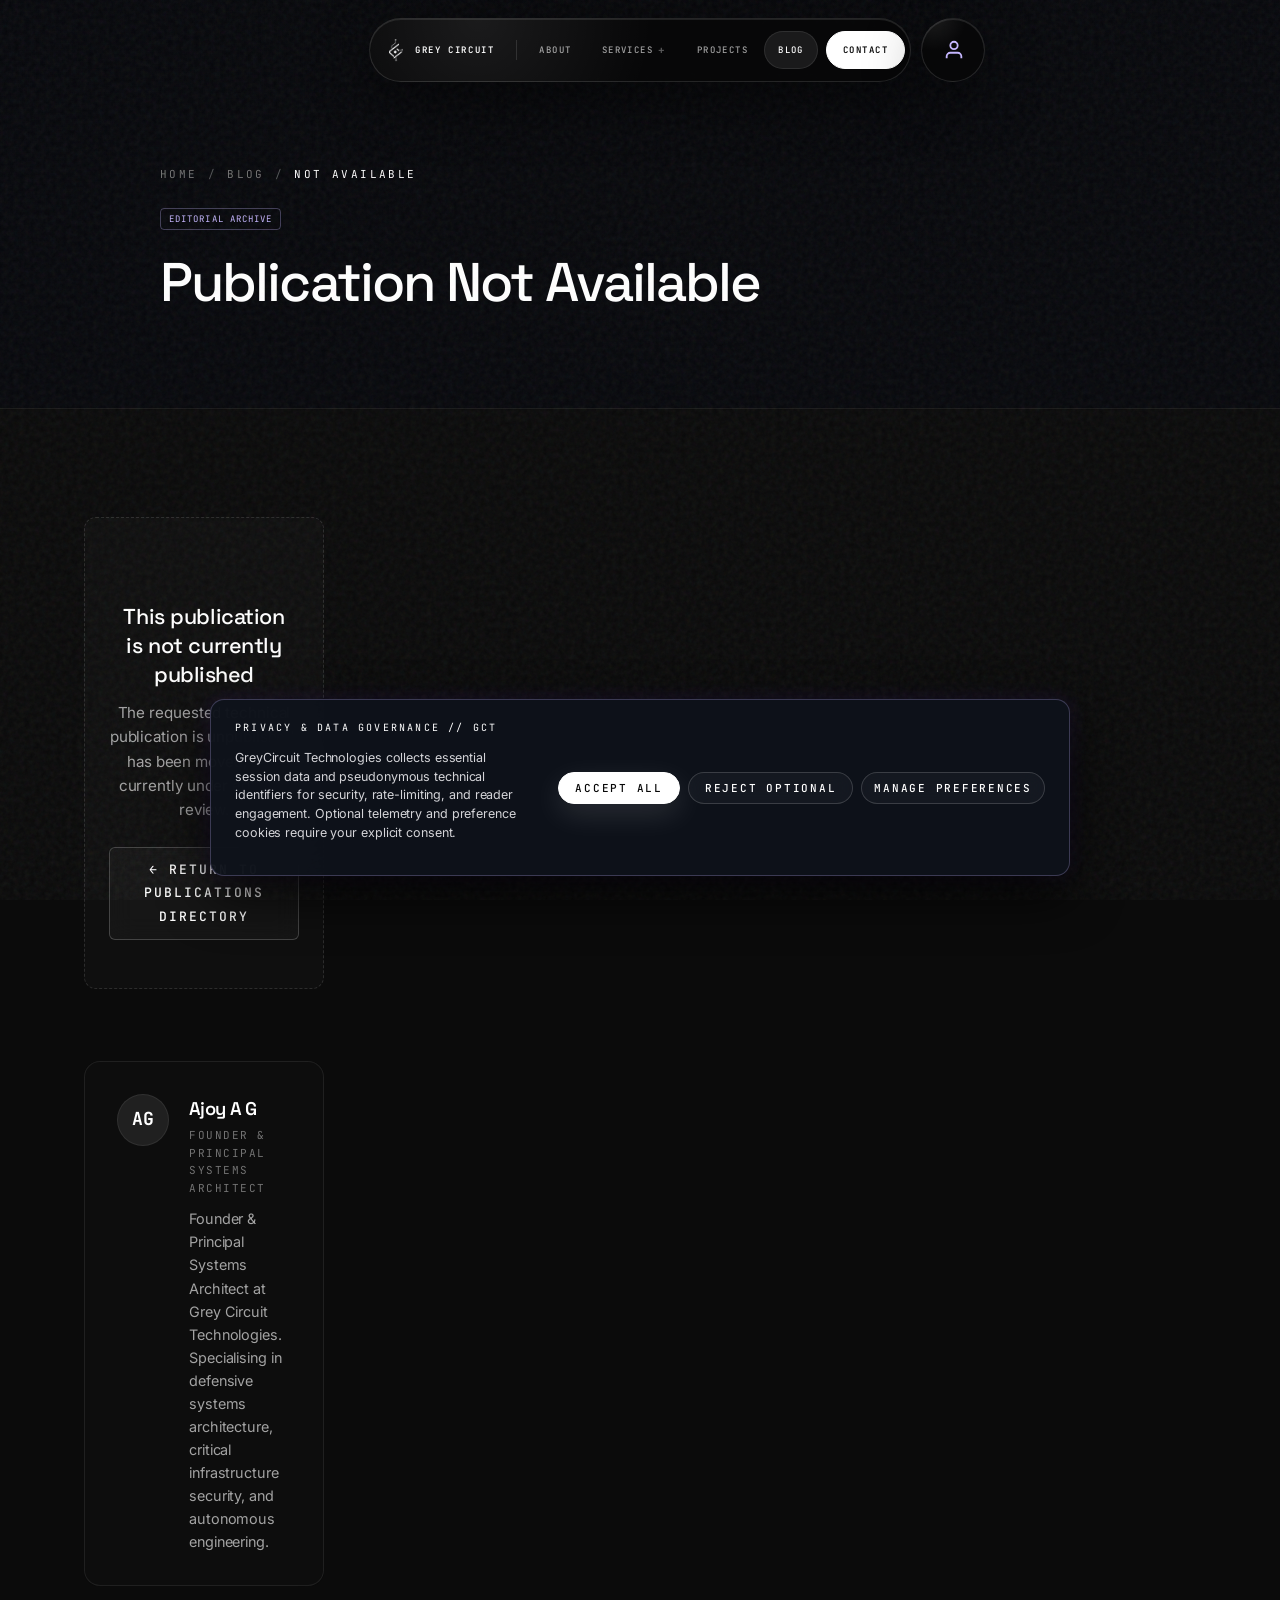
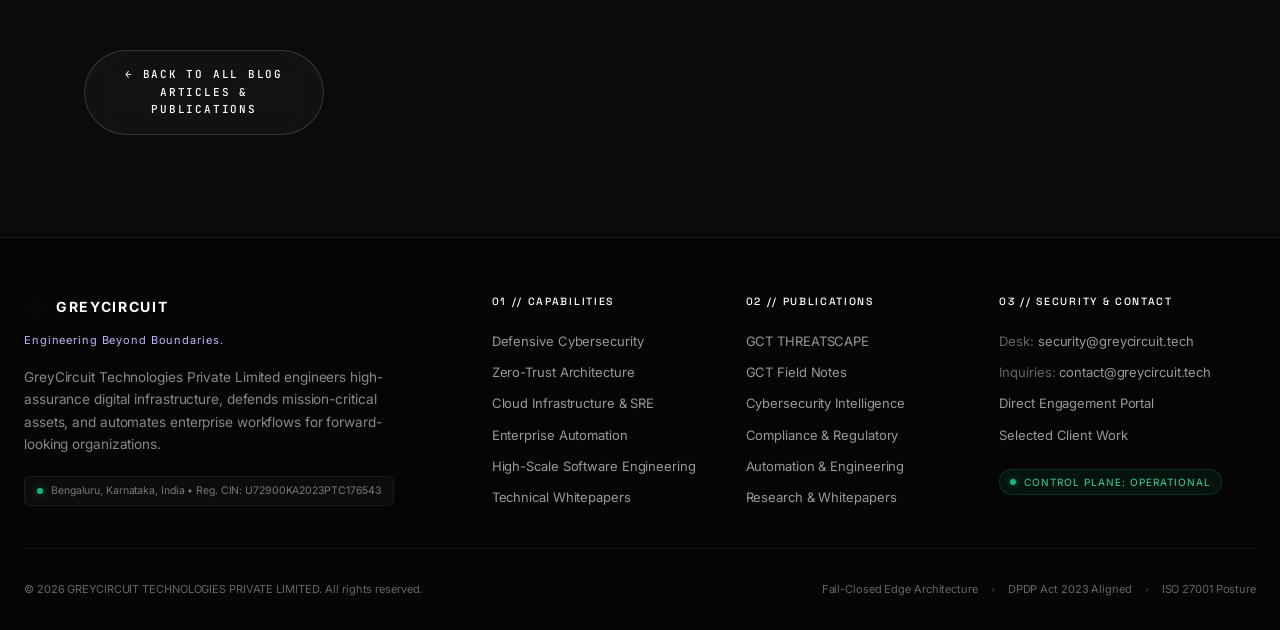
==== article.html @ f2bcf730 "feat: implement blog reader identity and engagement" ====
<!DOCTYPE html>
<html lang="en" class="bg-black text-white antialiased">

<head>
  <meta charset="UTF-8">
  <meta name="viewport" content="width=device-width, initial-scale=1.0">
  <meta name="description" id="meta-desc"
    content="Read in-depth technical analysis and defensive cybersecurity architecture from Grey Circuit Technologies.">
  <title id="page-title">Technical Publication | Grey Circuit Technologies</title>
  <link rel="canonical" id="canonical-link" href="https://blog.greycircuit.tech/">

  <!-- Open Graph Social Metadata -->
  <meta property="og:title" id="og-title" content="Technical Publication | Grey Circuit Technologies">
  <meta property="og:description" id="og-desc"
    content="Read in-depth technical analysis and defensive cybersecurity architecture from Grey Circuit Technologies.">
  <meta property="og:url" content="https://blog.greycircuit.tech/">
  <meta property="og:type" content="article">
  <meta property="og:site_name" content="Grey Circuit Technologies">
  <meta property="og:image" id="og-image" content="https://greycircuit.tech/assets/logo_transparent.png">

  <!-- Twitter Card -->
  <meta name="twitter:card" content="summary_large_image">
  <meta name="twitter:title" id="twitter-title" content="Technical Publication | Grey Circuit Technologies">
  <meta name="twitter:description" id="twitter-desc"
    content="Read in-depth technical analysis and defensive cybersecurity architecture from Grey Circuit Technologies.">
  <meta name="twitter:image" content="https://greycircuit.tech/assets/logo_transparent.png">

  <!-- Schema.org JSON-LD Structured Data Container -->
  <script type="application/ld+json" id="schema-json">
  {
    "@context": "https://schema.org",
    "@type": "TechArticle",
    "headline": "Technical Publication | Grey Circuit Technologies",
    "description": "Technical cybersecurity and systems engineering paper.",
    "author": {
      "@type": "Person",
      "name": "Ajoy A G",
      "jobTitle": "Founder & Principal Systems Architect"
    },
    "publisher": {
      "@type": "Organization",
      "name": "Grey Circuit Technologies",
      "logo": {
        "@type": "ImageObject",
        "url": "https://greycircuit.tech/assets/logo_transparent.png"
      }
    }
  }
  </script>

  <!-- Fonts: Inter, Space Grotesk, JetBrains Mono (Exact Corporate Typeface Suite) -->
  <link rel="preconnect" href="https://fonts.googleapis.com">
  <link rel="preconnect" href="https://fonts.gstatic.com" crossorigin>
  <link
    href="https://fonts.googleapis.com/css2?family=Inter:wght@300;400;500;600&family=JetBrains+Mono:wght@400;500;600&family=Space+Grotesk:wght@400;500;600;700&display=swap"
    rel="stylesheet">

  <!-- Core GreyCircuit Design System Stylesheet -->
  <link rel="stylesheet" href="styles.css">

  <!-- DOMPurify Local Pinned Sanitizer (Apache 2.0 / MPL 2.0) -->
  <script src="vendor/dompurify/purify.min.js"></script>

  <style>
    /* Scoped editorial reader styling using corporate design tokens */
    .article-header-section {
      position: relative;
      padding-top: clamp(7.5rem, 13vw, 10.5rem);
      padding-bottom: clamp(2.5rem, 5vw, 4rem);
      background-color: var(--bg-obsidian);
      border-bottom: 1px solid var(--border-subtle);
      overflow: hidden;
    }

    .article-header-bg {
      position: absolute;
      inset: 0;
      background-size: cover;
      background-position: center 35%;
      background-repeat: no-repeat;
      opacity: 0;
      transition: opacity 0.6s cubic-bezier(0.16, 1, 0.3, 1), transform 0.8s cubic-bezier(0.16, 1, 0.3, 1);
      transform: scale(1.03);
      z-index: 0;
      pointer-events: none;
    }

    .article-header-bg.is-loaded {
      opacity: 0.22;
      transform: scale(1);
    }

    .article-header-overlay {
      position: absolute;
      inset: 0;
      background: linear-gradient(180deg, rgba(8, 9, 13, 0.70) 0%, rgba(8, 9, 13, 0.88) 60%, rgba(8, 9, 13, 0.98) 100%),
                  radial-gradient(circle at 50% 30%, transparent 15%, rgba(8, 9, 13, 0.80) 85%);
      z-index: 1;
      pointer-events: none;
    }

    .breadcrumbs {
      display: flex;
      align-items: center;
      gap: 10px;
      margin-bottom: 1.5rem;
      font-size: 11px;
    }

    .breadcrumbs a {
      color: var(--text-muted);
      transition: color 0.2s ease;
    }

    .breadcrumbs a:hover {
      color: #ffffff;
    }

    .article-title {
      font-size: clamp(2.2rem, 4.5vw, 3.4rem);
      font-weight: 500;
      line-height: 1.2;
      letter-spacing: -0.035em;
      color: #ffffff;
      margin: 1.25rem 0 1.75rem;
      max-width: 960px;
    }

    .article-byline {
      display: flex;
      flex-wrap: wrap;
      align-items: center;
      gap: 16px;
      padding-top: 1.25rem;
      border-top: 1px solid var(--border-subtle);
      font-size: 11px;
      color: var(--text-secondary);
    }

    .author-pill {
      display: flex;
      align-items: center;
      gap: 10px;
      font-weight: 600;
      color: #ffffff;
    }

    .author-avatar {
      width: 26px;
      height: 26px;
      border-radius: 50%;
      background: rgba(255, 255, 255, 0.12);
      border: 1px solid var(--border-subtle);
      color: #ffffff;
      display: grid;
      place-items: center;
      font-size: 10px;
      font-family: "JetBrains Mono", monospace;
      font-weight: 700;
    }

    .article-content-wrapper {
      max-width: 1160px;
      margin: 0 auto;
      padding: clamp(3rem, 6vw, 5rem) 24px clamp(5rem, 8vw, 7rem);
    }

    /* Article Two-Column Layout */
    .article-layout-grid {
      display: grid;
      grid-template-columns: 240px minmax(0, 1fr);
      gap: 3.5rem;
      align-items: start;
    }

    .article-toc-sidebar {
      position: sticky;
      top: 6.5rem;
      max-height: calc(100vh - 8rem);
      overflow-y: auto;
    }

    .toc-card {
      background: rgba(255, 255, 255, 0.02);
      border: 1px solid var(--border-subtle);
      border-radius: 12px;
      padding: 1.25rem;
    }

    .toc-card-header {
      font-family: "JetBrains Mono", monospace;
      font-size: 11px;
      letter-spacing: 0.12em;
      text-transform: uppercase;
      color: var(--accent-violet);
      margin-bottom: 0.85rem;
      display: flex;
      align-items: center;
      gap: 8px;
    }

    .toc-list {
      list-style: none;
      margin: 0;
      padding: 0;
      display: flex;
      flex-direction: column;
      gap: 6px;
    }

    .toc-link {
      display: block;
      font-size: 12.5px;
      color: var(--text-muted);
      line-height: 1.45;
      text-decoration: none;
      padding: 4px 8px;
      border-left: 2px solid transparent;
      border-radius: 0 4px 4px 0;
      transition: all 0.2s ease;
    }

    .toc-link:hover {
      color: #ffffff;
      background: rgba(255, 255, 255, 0.04);
    }

    .toc-link.is-active {
      color: #ffffff;
      border-left-color: var(--accent-cyan);
      background: rgba(56, 189, 248, 0.08);
      font-weight: 500;
    }

    .toc-item-h3 .toc-link {
      padding-left: 18px;
      font-size: 11.5px;
    }

    /* Social Share & Engagement Bar */
    .article-engagement-bar {
      display: flex;
      align-items: center;
      justify-content: space-between;
      flex-wrap: wrap;
      gap: 16px;
      padding: 1.25rem 1.5rem;
      background: rgba(255, 255, 255, 0.03);
      border: 1px solid var(--border-subtle);
      border-radius: 12px;
      margin-top: 3.5rem;
    }

    .engagement-left, .engagement-right {
      display: flex;
      align-items: center;
      gap: 12px;
    }

    .btn-like {
      display: inline-flex;
      align-items: center;
      gap: 8px;
      background: rgba(255, 255, 255, 0.05);
      border: 1px solid var(--border-subtle);
      color: var(--text-secondary);
      padding: 8px 16px;
      border-radius: 9999px;
      font-family: "JetBrains Mono", monospace;
      font-size: 12px;
      cursor: pointer;
      transition: all 0.2s ease;
    }

    .btn-like:hover {
      color: #ffffff;
      border-color: rgba(239, 68, 68, 0.4);
      background: rgba(239, 68, 68, 0.08);
    }

    .btn-like.liked {
      background: rgba(239, 68, 68, 0.15);
      border-color: #ef4444;
      color: #f87171;
    }

    .btn-like svg {
      width: 16px;
      height: 16px;
      transition: transform 0.2s ease;
    }

    .btn-like:hover svg {
      transform: scale(1.15);
    }

    .btn-like.liked svg {
      fill: #ef4444;
      stroke: #ef4444;
    }

    /* Non-interactive Engagement Indicators */
    .engagement-indicators {
      display: inline-flex;
      align-items: center;
      gap: 12px;
      padding: 0 4px;
      user-select: none;
    }

    .engagement-indicator {
      display: inline-flex;
      align-items: center;
      gap: 6px;
      font-size: 11px;
      color: var(--text-muted, #71717a);
      line-height: 1;
      pointer-events: none; /* strictly informational */
    }

    .engagement-indicator svg {
      color: var(--text-muted, #71717a);
      opacity: 0.85;
      flex-shrink: 0;
    }

    /* Expandable Circular Write a Comment Control */
    .btn-write-comment {
      display: inline-flex;
      align-items: center;
      justify-content: center;
      height: 34px;
      width: 34px;
      border-radius: 9999px;
      background: transparent;
      border: 1px solid var(--border-subtle, rgba(255, 255, 255, 0.12));
      color: var(--text-secondary, #a1a1aa);
      cursor: pointer;
      padding: 0;
      overflow: hidden;
      white-space: nowrap;
      transition: width 0.3s cubic-bezier(0.16, 1, 0.3, 1),
                  padding 0.3s cubic-bezier(0.16, 1, 0.3, 1),
                  background 0.2s ease,
                  border-color 0.2s ease,
                  color 0.2s ease;
      vertical-align: middle;
      text-decoration: none;
      box-sizing: border-box;
    }

    .btn-write-comment .plus-icon {
      flex-shrink: 0;
      transition: transform 0.25s ease;
    }

    .btn-write-comment .write-comment-label {
      max-width: 0;
      opacity: 0;
      overflow: hidden;
      font-size: 11px;
      letter-spacing: 0.04em;
      transition: max-width 0.3s cubic-bezier(0.16, 1, 0.3, 1),
                  opacity 0.2s ease,
                  margin 0.3s ease;
      pointer-events: none;
    }

    @media (hover: hover) and (pointer: fine) {
      .btn-write-comment:hover {
        width: 155px;
        padding: 0 14px 0 10px;
        background: rgba(255, 255, 255, 0.05);
        border-color: rgba(255, 255, 255, 0.3);
        color: #ffffff;
      }

      .btn-write-comment:hover .plus-icon {
        transform: rotate(90deg);
      }

      .btn-write-comment:hover .write-comment-label {
        max-width: 110px;
        opacity: 1;
        margin-left: 6px;
      }
    }

    .share-label {
      font-family: "JetBrains Mono", monospace;
      font-size: 11px;
      letter-spacing: 0.1em;
      text-transform: uppercase;
      color: var(--text-muted);
    }

    .share-buttons {
      display: flex;
      align-items: center;
      gap: 8px;
    }

    .btn-share {
      display: inline-flex;
      align-items: center;
      justify-content: center;
      width: 34px;
      height: 34px;
      border-radius: 8px;
      background: rgba(255, 255, 255, 0.05);
      border: 1px solid var(--border-subtle);
      color: var(--text-secondary);
      cursor: pointer;
      transition: all 0.2s ease;
      font-size: 12px;
      text-decoration: none;
    }

    .btn-share:hover {
      color: #ffffff;
      border-color: rgba(255, 255, 255, 0.3);
      background: rgba(255, 255, 255, 0.1);
    }

    .btn-copy-url {
      padding: 0 12px;
      width: auto;
      font-family: "JetBrains Mono", monospace;
      font-size: 11px;
      gap: 6px;
    }

    /* Related Publications Section */
    .related-section {
      margin-top: 4rem;
      padding-top: 3rem;
      border-top: 1px solid var(--border-subtle);
    }

    .related-title {
      font-family: "JetBrains Mono", monospace;
      font-size: 12px;
      letter-spacing: 0.14em;
      text-transform: uppercase;
      color: var(--accent-violet);
      margin-bottom: 1.5rem;
    }

    .related-grid {
      display: grid;
      grid-template-columns: repeat(auto-fit, minmax(260px, 1fr));
      gap: 1.5rem;
    }

    .related-card {
      background: rgba(255, 255, 255, 0.02);
      border: 1px solid var(--border-subtle);
      border-radius: 12px;
      padding: 1.5rem;
      display: flex;
      flex-direction: column;
      justify-content: space-between;
      transition: all 0.2s ease;
      text-decoration: none;
    }

    .related-card:hover {
      border-color: rgba(255, 255, 255, 0.25);
      background: rgba(255, 255, 255, 0.04);
      transform: translateY(-2px);
    }

    .related-badge {
      font-family: "JetBrains Mono", monospace;
      font-size: 10px;
      text-transform: uppercase;
      letter-spacing: 0.1em;
      margin-bottom: 0.75rem;
      color: var(--accent-cyan);
    }

    .related-card-title {
      font-size: 1.05rem;
      font-weight: 500;
      color: #ffffff;
      line-height: 1.35;
      margin-bottom: 1rem;
    }

    .related-meta {
      font-family: "JetBrains Mono", monospace;
      font-size: 11px;
      color: var(--text-muted);
    }

    /* 01 // ARTICLE COMMENTS - Translucent & Diffused Editorial Surface */
    .comments-section {
      margin-top: 3.5rem;
      padding: 2.25rem;
      background: rgba(14, 16, 22, 0.45);
      backdrop-filter: blur(16px);
      -webkit-backdrop-filter: blur(16px);
      border: 1px solid rgba(255, 255, 255, 0.05);
      border-radius: 16px;
      box-shadow: 0 8px 32px 0 rgba(0, 0, 0, 0.3);
      position: relative;
    }

    .comments-section::before {
      content: "";
      position: absolute;
      top: 0;
      left: 0;
      right: 0;
      height: 1px;
      background: linear-gradient(90deg, transparent, rgba(255, 255, 255, 0.12), transparent);
      pointer-events: none;
    }

    .comments-header {
      display: flex;
      align-items: center;
      justify-content: space-between;
      margin-bottom: 2rem;
    }

    .comments-title {
      font-family: "JetBrains Mono", monospace;
      font-size: 12px;
      letter-spacing: 0.14em;
      text-transform: uppercase;
      color: var(--accent-violet, #c4b5fd);
    }

    /* Comment Form Surface */
    .comment-form-panel {
      background: rgba(20, 22, 30, 0.35);
      backdrop-filter: blur(12px);
      -webkit-backdrop-filter: blur(12px);
      border: 1px solid rgba(255, 255, 255, 0.05);
      border-radius: 12px;
      padding: 1.75rem;
      margin-bottom: 2.25rem;
      transition: border-color 0.3s ease, box-shadow 0.3s ease;
    }

    .comment-form-panel.highlight-pulse {
      border-color: rgba(124, 58, 237, 0.6);
      box-shadow: 0 0 24px rgba(124, 58, 237, 0.25);
    }

    .comment-form-grid {
      display: grid;
      grid-template-columns: 1fr 1fr;
      gap: 1.25rem;
      margin-bottom: 1.25rem;
    }

    @media (max-width: 640px) {
      .comment-form-grid {
        grid-template-columns: 1fr;
      }
    }

    .form-group label {
      display: block;
      font-family: "JetBrains Mono", monospace;
      font-size: 11px;
      letter-spacing: 0.08em;
      text-transform: uppercase;
      color: var(--text-secondary, #a1a1aa);
      margin-bottom: 6px;
    }

    .form-input, .form-textarea {
      width: 100%;
      background: rgba(0, 0, 0, 0.45);
      border: 1px solid rgba(255, 255, 255, 0.08);
      border-radius: 8px;
      padding: 10px 14px;
      color: #ffffff;
      font-family: "Inter", sans-serif;
      font-size: 14px;
      outline: none;
      transition: border-color 0.2s ease, background 0.2s ease;
      box-sizing: border-box;
    }

    .form-input:focus, .form-textarea:focus {
      border-color: rgba(255, 255, 255, 0.35);
      background: rgba(0, 0, 0, 0.65);
    }

    .form-input-sm, .form-textarea-sm {
      padding: 8px 12px;
      font-size: 13px;
    }

    .comment-moderation-note {
      font-family: "JetBrains Mono", monospace;
      font-size: 11px;
      color: var(--text-muted, #71717a);
      line-height: 1.5;
    }

    /* Comment List */
    .comment-list {
      display: flex;
      flex-direction: column;
      gap: 1.25rem;
    }

    .comment-item {
      background: rgba(22, 25, 34, 0.35);
      backdrop-filter: blur(10px);
      -webkit-backdrop-filter: blur(10px);
      border: 1px solid rgba(255, 255, 255, 0.04);
      border-radius: 12px;
      padding: 1.25rem 1.5rem;
      transition: border-color 0.2s ease, background 0.2s ease;
      position: relative;
    }

    .comment-item:hover {
      background: rgba(26, 30, 42, 0.45);
      border-color: rgba(255, 255, 255, 0.08);
    }

    .comment-main-row {
      display: flex;
      align-items: flex-start;
      justify-content: space-between;
      gap: 16px;
    }

    .comment-body-col {
      flex: 1;
      min-width: 0;
    }

    .comment-author-bar {
      display: flex;
      align-items: center;
      gap: 10px;
      margin-bottom: 8px;
      flex-wrap: wrap;
    }

    .comment-identicon {
      width: 28px;
      height: 28px;
      border-radius: 6px;
      flex-shrink: 0;
    }

    .comment-name {
      font-size: 13px;
      font-weight: 600;
      color: #ffffff;
    }

    .comment-date {
      font-family: "JetBrains Mono", monospace;
      font-size: 11px;
      color: var(--text-muted, #71717a);
    }

    .comment-text {
      font-size: 13.5px;
      line-height: 1.6;
      color: var(--text-secondary, #d4d4d8);
      margin: 0;
      white-space: pre-wrap;
      word-break: break-word;
    }

    .comment-footer-actions {
      display: flex;
      align-items: center;
      gap: 16px;
      margin-top: 10px;
    }

    .btn-reply-action {
      background: transparent;
      border: none;
      padding: 0;
      color: var(--text-muted, #71717a);
      font-size: 11px;
      cursor: pointer;
      display: inline-flex;
      align-items: center;
      gap: 4px;
      transition: color 0.2s ease;
    }

    .btn-reply-action:hover {
      color: var(--accent-cyan, #38bdf8);
    }

    /* Right-aligned Comment Like Control */
    .comment-like-col {
      display: flex;
      flex-direction: column;
      align-items: center;
      flex-shrink: 0;
    }

    .comment-like-btn {
      background: transparent;
      border: none;
      cursor: pointer;
      display: flex;
      flex-direction: column;
      align-items: center;
      padding: 4px 6px;
      color: var(--text-muted, #71717a);
      transition: color 0.2s ease, transform 0.2s ease;
      border-radius: 6px;
    }

    .comment-like-btn svg {
      width: 16px;
      height: 16px;
      stroke: currentColor;
      fill: none;
      transition: transform 0.2s ease;
    }

    .comment-like-btn:hover svg {
      transform: scale(1.15);
      color: #ffffff;
    }

    .comment-like-btn.liked {
      color: #f87171;
    }

    .comment-like-btn.liked svg {
      fill: #ef4444;
      stroke: #ef4444;
    }

    .comment-like-count {
      font-family: "JetBrains Mono", monospace;
      font-size: 10px;
      font-weight: 600;
      margin-top: 2px;
      line-height: 1;
    }

    /* Threaded Replies */
    .comment-replies-list {
      margin-top: 1rem;
      margin-left: 1.25rem;
      padding-left: 1.25rem;
      border-left: 1px solid rgba(255, 255, 255, 0.08);
      display: flex;
      flex-direction: column;
      gap: 0.875rem;
    }

    .comment-reply-item {
      background: rgba(18, 20, 28, 0.3);
      backdrop-filter: blur(8px);
      -webkit-backdrop-filter: blur(8px);
      border: 1px solid rgba(255, 255, 255, 0.035);
      border-radius: 10px;
      padding: 0.875rem 1.125rem;
      transition: background 0.2s ease;
    }

    .comment-reply-item:hover {
      background: rgba(22, 25, 34, 0.4);
    }

    /* Reply Editor Form */
    .reply-editor-panel {
      margin-top: 1rem;
      margin-left: 1.25rem;
      padding: 1.25rem;
      background: rgba(18, 20, 28, 0.45);
      border: 1px solid rgba(255, 255, 255, 0.06);
      border-radius: 10px;
      backdrop-filter: blur(10px);
      -webkit-backdrop-filter: blur(10px);
    }

    .reply-form-grid {
      display: grid;
      grid-template-columns: 1fr 1fr;
      gap: 10px;
      margin-bottom: 10px;
    }

    /* Progressive Load / View More Comments */
    .btn-view-more-comments {
      width: 100%;
      padding: 12px 18px;
      margin-top: 1.5rem;
      background: rgba(255, 255, 255, 0.03);
      border: 1px solid rgba(255, 255, 255, 0.08);
      border-radius: 10px;
      color: var(--text-secondary, #d4d4d8);
      font-size: 12px;
      letter-spacing: 0.08em;
      text-transform: uppercase;
      cursor: pointer;
      transition: background 0.2s ease, border-color 0.2s ease, color 0.2s ease;
    }

    .btn-view-more-comments:hover {
      background: rgba(255, 255, 255, 0.06);
      border-color: rgba(255, 255, 255, 0.2);
      color: #ffffff;
    }

    .comment-empty-message {
      padding: 2.5rem 1.5rem;
      text-align: center;
      background: rgba(255, 255, 255, 0.015);
      border: 1px dashed rgba(255, 255, 255, 0.08);
      border-radius: 10px;
      color: var(--text-muted, #71717a);
      font-family: "JetBrains Mono", monospace;
      font-size: 12px;
      line-height: 1.6;
    }

    .comment-success-alert {
      padding: 12px 16px;
      background: rgba(34, 197, 94, 0.1);
      border: 1px solid rgba(34, 197, 94, 0.3);
      border-radius: 8px;
      color: #4ade80;
      font-family: "JetBrains Mono", monospace;
      font-size: 12px;
      margin-top: 1rem;
      display: none;
    }

    /* Responsive adjustments */
    @media (max-width: 960px) {
      .article-layout-grid {
        display: block;
      }
      .article-toc-sidebar {
        position: relative;
        top: 0;
        margin-bottom: 3rem;
      }
      .comment-form-grid {
        grid-template-columns: 1fr;
      }
    }

    .article-body {
      font-size: 1.05rem;
      line-height: 1.8;
      color: #d4d4d4;
    }

    .article-body h2 {
      font-size: 1.75rem;
      font-weight: 500;
      color: #ffffff;
      margin-top: 3rem;
      margin-bottom: 1rem;
      line-height: 1.3;
      letter-spacing: -0.025em;
      border-bottom: 1px solid var(--border-subtle);
      padding-bottom: 0.5rem;
    }

    .article-body h3 {
      font-size: 1.35rem;
      font-weight: 500;
      color: #f5f5f5;
      margin-top: 2.2rem;
      margin-bottom: 0.75rem;
      line-height: 1.35;
      letter-spacing: -0.02em;
    }

    .article-body p {
      margin-bottom: 1.6rem;
    }

    .article-body blockquote {
      border-left: 2px solid #ffffff;
      padding-left: 1.5rem;
      margin: 2.2rem 0;
      font-style: italic;
      color: var(--text-secondary);
      font-size: 1.15rem;
      background: rgba(255, 255, 255, 0.02);
      padding-top: 0.75rem;
      padding-bottom: 0.75rem;
      border-radius: 0 8px 8px 0;
    }

    .article-body pre {
      background: #000000;
      border: 1px solid var(--border-subtle);
      border-radius: 12px;
      padding: 1.25rem;
      overflow-x: auto;
      font-family: "JetBrains Mono", monospace;
      font-size: 13px;
      color: #e5e5e5;
      margin: 2rem 0;
      box-shadow: inset 0 2px 6px rgba(0, 0, 0, 0.6);
    }

    .article-body code {
      background: rgba(255, 255, 255, 0.06);
      padding: 3px 7px;
      border-radius: 4px;
      font-size: 13px;
      color: var(--accent-cyan);
      font-family: "JetBrains Mono", monospace;
    }

    .author-card {
      padding: 2rem;
      margin-top: 4.5rem;
      display: flex;
      gap: 20px;
      align-items: flex-start;
    }

    .author-card-avatar {
      width: 52px;
      height: 52px;
      border-radius: 50%;
      background: rgba(255, 255, 255, 0.08);
      border: 1px solid var(--border-subtle);
      color: #ffffff;
      display: grid;
      place-items: center;
      font-size: 18px;
      font-family: "JetBrains Mono", monospace;
      font-weight: 700;
      flex-shrink: 0;
    }

    .author-card-details h4 {
      font-size: 1.15rem;
      font-weight: 600;
      color: #ffffff;
      margin: 0 0 4px;
    }

    .author-card-details .author-role {
      font-family: "JetBrains Mono", monospace;
      font-size: 11px;
      letter-spacing: 0.14em;
      text-transform: uppercase;
      color: var(--text-muted);
      margin-bottom: 10px;
    }

    .author-card-details p {
      font-size: 0.9rem;
      line-height: 1.6;
      color: var(--text-secondary);
      margin: 0;
    }

    @media (max-width: 680px) {
      .author-card {
        flex-direction: column;
        align-items: center;
        text-align: center;
      }
    }
  </style>
</head>

<body class="selection-invert">
  <a href="#main-content" class="skip-link">Skip to main content</a>
  <div class="noise-overlay" aria-hidden="true"></div>

  <!-- Primary Navigation (Dynamic Island + Mobile Slide-Out Drawer) -->
  <header>
    <nav class="dynamic-island" id="site-nav" aria-label="Primary navigation">
      <div class="island-shell">
        <a href="https://greycircuit.tech" class="island-brand" aria-label="Grey Circuit Technologies home">
          <img src="assets/logo_transparent.png" alt="" width="20" height="23" decoding="async">
          <span>GREY CIRCUIT</span>
        </a>
        <div class="island-divider" aria-hidden="true"></div>

        <div class="island-links-desktop">
          <a href="https://greycircuit.tech#about" class="island-link magnetic" data-magnetic>About</a>

          <div class="nav-dropdown">
            <button type="button" class="island-link nav-dropdown-trigger magnetic" data-magnetic
              aria-expanded="false" aria-haspopup="true">
              Services <span class="nav-chevron" aria-hidden="true">+</span>
            </button>
            <div class="nav-dropdown-menu" role="menu">
              <a href="https://greycircuit.tech/services/cybersecurity-service/cybersecurity.html"
                role="menuitem">Cybersecurity</a>
              <a href="https://greycircuit.tech/services/automation-service/automation.html" role="menuitem">Automation</a>
              <a href="https://greycircuit.tech/services/swe-service/software-engineering.html" role="menuitem">Software
                Engineering</a>
              <a href="https://greycircuit.tech/services/" role="menuitem">All Capabilities →</a>
            </div>
          </div>

          <a href="https://greycircuit.tech/projects/project.html" class="island-link magnetic" data-magnetic>Projects</a>
          <a href="https://blog.greycircuit.tech" class="island-link magnetic is-active-section" data-magnetic>Blog</a>
        </div>

        <a href="https://greycircuit.tech#contact" class="island-contact magnetic" data-magnetic>Contact</a>

        <button type="button" class="mobile-drawer-toggle" id="mobile-drawer-toggle" aria-expanded="false"
          aria-controls="mobile-drawer" aria-label="Open navigation menu">
          <span class="hamburger-bar"></span>
          <span class="hamburger-bar"></span>
        </button>
      </div>
    </nav>

    <!-- Reader Profile Stationary Avatar & Right-Expanding Greeting Capsule -->
    <div class="reader-profile-widget" id="reader-profile-widget" aria-label="Reader Profile & Settings">
      <button type="button" class="profile-capsule-btn" id="btn-reader-profile" aria-expanded="false" aria-haspopup="dialog" title="Reader Profile & Preferences">
        <div class="profile-avatar-wrap" id="profile-avatar-wrap">
          <svg class="profile-avatar-svg" width="20" height="20" viewBox="0 0 24 24" fill="none" stroke="currentColor" stroke-width="2" aria-hidden="true">
            <path d="M20 21v-2a4 4 0 0 0-4-4H8a4 4 0 0 0-4 4v2"></path>
            <circle cx="12" cy="7" r="4"></circle>
          </svg>
        </div>
        <div class="profile-greeting-shelf" id="profile-greeting-shelf" aria-hidden="true">
          <span class="greeting-prefix font-mono text-2xs" id="greeting-prefix">Hi,</span>
          <span class="greeting-name font-jetbrains" id="greeting-name">Guest</span>
        </div>
      </button>
    </div>

    <!-- Accessible Mobile Slide-Out Drawer -->
    <div class="mobile-drawer-backdrop" id="mobile-drawer-backdrop" hidden></div>
    <aside class="mobile-drawer" id="mobile-drawer" aria-label="Mobile Navigation Drawer" aria-hidden="true">
      <div class="mobile-drawer-header">
        <span class="font-mono text-xs tracking-widest uppercase text-grey-400">NAVIGATION // GCT</span>
        <button type="button" class="mobile-drawer-close" id="mobile-drawer-close"
          aria-label="Close navigation menu">&times;</button>
      </div>
      <nav class="mobile-drawer-nav">
        <a href="https://greycircuit.tech#about" class="mobile-drawer-link">01 / About Grey Circuit</a>
        <a href="https://greycircuit.tech#founder" class="mobile-drawer-link">02 / Founder</a>
        <a href="https://greycircuit.tech#services" class="mobile-drawer-link">03 / Core Capabilities</a>
        <div class="mobile-drawer-sublinks">
          <a href="https://greycircuit.tech/services/cybersecurity-service/cybersecurity.html">→ Cybersecurity</a>
          <a href="https://greycircuit.tech/services/automation-service/automation.html">→ Automation</a>
          <a href="https://greycircuit.tech/services/swe-service/software-engineering.html">→ Software Engineering</a>
        </div>
        <a href="https://greycircuit.tech/projects/project.html" class="mobile-drawer-link">04 / Selected Projects</a>
        <a href="https://greycircuit.tech/whitepaper.html" class="mobile-drawer-link">05 / Whitepaper</a>
        <a href="https://blog.greycircuit.tech" class="mobile-drawer-link active">06 / Blog</a>
        <button type="button" class="mobile-drawer-link" id="btn-mobile-reader-profile" style="background:none;border:none;width:100%;text-align:left;cursor:pointer;">07 / Reader Profile</button>
        <a href="https://greycircuit.tech#contact" class="mobile-drawer-cta">Start a Conversation ↗</a>
      </nav>
    </aside>
  </header>

  <main id="main-content">
    <!-- Article Header Section -->
    <section class="article-header-section">
      <div class="article-header-bg" id="article-header-bg" aria-hidden="true"></div>
      <div class="article-header-overlay" aria-hidden="true"></div>
      <div class="ambient-glow hero-glow" aria-hidden="true"></div>
      <div class="container" style="max-width: 960px; position: relative; z-index: 2;">
        <div class="breadcrumbs font-mono uppercase tracking-widest">
          <a href="https://greycircuit.tech">Home</a>
          <span style="opacity: 0.3;">/</span>
          <a href="index.html">Blog</a>
          <span style="opacity: 0.3;">/</span>
          <span id="breadcrumb-title" class="text-white">Publication</span>
        </div>

        <div id="article-badge" class="status-pill font-mono text-2xs uppercase tracking-widest"
          style="width: fit-content; color: var(--accent-violet); border-color: rgba(196, 181, 253, 0.3);">
          TECHNICAL BRIEFING
        </div>

        <h1 class="article-title font-display" id="article-heading">
          Loading Publication...
        </h1>

        <div class="article-byline font-mono">
          <div class="author-pill">
            <div class="author-avatar">AG</div>
            <span>Ajoy A G</span>
          </div>
          <span style="opacity: 0.3;">•</span>
          <span id="article-reading-time">—</span>
          <span style="opacity: 0.3;">•</span>
          <span id="article-date">—</span>
        </div>
      </div>
    </section>

    <!-- Article Content Section with Two-Column Layout (TOC + Body) -->
    <section style="background-color: var(--bg-slate);">
      <div class="article-content-wrapper">
        <div class="article-layout-grid">
          <!-- Sticky Table of Contents Sidebar -->
          <aside class="article-toc-sidebar" id="article-toc-sidebar" aria-label="Table of Contents">
            <div class="toc-card">
              <div class="toc-card-header">
                <svg width="14" height="14" viewBox="0 0 24 24" fill="none" stroke="currentColor" stroke-width="2">
                  <line x1="8" y1="6" x2="21" y2="6"></line>
                  <line x1="8" y1="12" x2="21" y2="12"></line>
                  <line x1="8" y1="18" x2="21" y2="18"></line>
                  <line x1="3" y1="6" x2="3.01" y2="6"></line>
                  <line x1="3" y1="12" x2="3.01" y2="12"></line>
                  <line x1="3" y1="18" x2="3.01" y2="18"></line>
                </svg>
                <span>Table of Contents</span>
              </div>
              <ul class="toc-list" id="toc-list">
                <!-- Dynamically generated from article headings -->
              </ul>
            </div>
          </aside>

          <!-- Main Editorial Column -->
          <div class="article-main-column">
            <article class="article-body" id="article-body">
              <div style="padding: 2.5rem 1rem; text-align: center; color: var(--text-secondary);" class="font-jetbrains">
                Loading publication from secure repository...
              </div>
            </article>

            <!-- Social Share & Engagement Bar -->
            <div class="article-engagement-bar" id="engagement-bar">
              <div class="engagement-left">
                <!-- 2.1 Like button -->
                <button type="button" class="btn-like" id="btn-like" aria-label="Like this publication">
                  <svg viewBox="0 0 24 24" fill="none" stroke="currentColor" stroke-width="2">
                    <path d="M20.84 4.61a5.5 5.5 0 0 0-7.78 0L12 5.67l-1.06-1.06a5.5 5.5 0 0 0-7.78 7.78l1.06 1.06L12 21.23l7.78-7.78 1.06-1.06a5.5 5.5 0 0 0 0-7.78z"></path>
                  </svg>
                  <span id="like-text">Like</span>
                  <span id="like-count" style="font-weight: 700; color: #ffffff;">0</span>
                </button>

                <!-- 2.2 Non-interactive engagement indicators -->
                <div class="engagement-indicators" aria-label="Engagement statistics">
                  <span class="engagement-indicator font-jetbrains" title="Approved Comments">
                    <svg width="14" height="14" viewBox="0 0 24 24" fill="none" stroke="currentColor" stroke-width="2">
                      <path d="M21 15a2 2 0 0 1-2 2H7l-4 4V5a2 2 0 0 1 2-2h14a2 2 0 0 1 2 2z"></path>
                    </svg>
                    <span id="indicator-comment-count">0</span>
                  </span>
                  <span class="engagement-indicator font-jetbrains" title="Approved Replies">
                    <svg width="14" height="14" viewBox="0 0 24 24" fill="none" stroke="currentColor" stroke-width="2">
                      <polyline points="9 17 4 12 9 7"></polyline>
                      <path d="M20 18v-2a4 4 0 0 0-4-4H4"></path>
                    </svg>
                    <span id="indicator-reply-count">0</span>
                  </span>
                </div>

                <!-- 2.3 Expandable Write a Comment control -->
                <button type="button" class="btn-write-comment" id="btn-write-comment" aria-label="Write a comment" title="Write a comment">
                  <svg class="plus-icon" width="14" height="14" viewBox="0 0 24 24" fill="none" stroke="currentColor" stroke-width="2">
                    <line x1="12" y1="5" x2="12" y2="19"></line>
                    <line x1="5" y1="12" x2="19" y2="12"></line>
                  </svg>
                  <span class="write-comment-label font-jetbrains">Write a comment</span>
                </button>
              </div>

              <div class="engagement-right">
                <span class="share-label">Share:</span>
                <div class="share-buttons">
                  <button type="button" class="btn-share btn-copy-url" id="btn-copy-url" title="Copy URL">
                    <svg width="14" height="14" viewBox="0 0 24 24" fill="none" stroke="currentColor" stroke-width="2">
                      <rect x="9" y="9" width="13" height="13" rx="2" ry="2"></rect>
                      <path d="M5 15H4a2 2 0 0 1-2-2V4a2 2 0 0 1 2-2h9a2 2 0 0 1 2 2v1"></path>
                    </svg>
                    <span id="copy-url-label">Copy URL</span>
                  </button>
                  <a href="#" class="btn-share" id="btn-share-linkedin" target="_blank" rel="noopener noreferrer" title="Share on LinkedIn" aria-label="Share on LinkedIn">
                    <svg width="14" height="14" viewBox="0 0 24 24" fill="none" stroke="currentColor" stroke-width="2">
                      <path d="M16 8a6 6 0 0 1 6 6v7h-4v-7a2 2 0 0 0-2-2 2 2 0 0 0-2 2v7h-4v-7a6 6 0 0 1 6-6z"></path>
                      <rect x="2" y="9" width="4" height="12"></rect>
                      <circle cx="4" cy="4" r="2"></circle>
                    </svg>
                  </a>
                  <a href="#" class="btn-share" id="btn-share-x" target="_blank" rel="noopener noreferrer" title="Share on X" aria-label="Share on X">
                    <svg width="14" height="14" viewBox="0 0 24 24" fill="currentColor">
                      <path d="M18.244 2.25h3.308l-7.227 8.26 8.502 11.24H16.17l-5.214-6.817L4.99 21.75H1.68l7.73-8.835L1.254 2.25H8.08l4.713 6.231zm-1.161 17.52h1.833L7.084 4.126H5.117z"/>
                    </svg>
                  </a>
                  <a href="#" class="btn-share" id="btn-share-whatsapp" target="_blank" rel="noopener noreferrer" title="Share on WhatsApp" aria-label="Share on WhatsApp">
                    <svg width="14" height="14" viewBox="0 0 24 24" fill="none" stroke="currentColor" stroke-width="2">
                      <path d="M21 11.5a8.38 8.38 0 0 1-.9 3.8 8.5 8.5 0 0 1-7.6 4.7 8.38 8.38 0 0 1-3.8-.9L3 21l1.9-5.7a8.38 8.38 0 0 1-.9-3.8 8.5 8.5 0 0 1 4.7-7.6 8.38 8.38 0 0 1 3.8-.9h.5a8.48 8.48 0 0 1 8 8v.5z"></path>
                    </svg>
                  </a>
                  <button type="button" class="btn-share" id="btn-share-native" title="System Share" aria-label="System Share">
                    <svg width="14" height="14" viewBox="0 0 24 24" fill="none" stroke="currentColor" stroke-width="2">
                      <circle cx="18" cy="5" r="3"></circle>
                      <circle cx="6" cy="12" r="3"></circle>
                      <circle cx="18" cy="19" r="3"></circle>
                      <line x1="8.59" y1="13.51" x2="15.42" y2="17.49"></line>
                      <line x1="15.41" y1="6.51" x2="8.59" y2="10.49"></line>
                    </svg>
                  </button>
                </div>
              </div>
            </div>

            <!-- Author Attribution Card -->
            <div class="author-card glass-panel">
              <div class="author-card-avatar">AG</div>
              <div class="author-card-details">
                <h4 class="font-display">Ajoy A G</h4>
                <div class="author-role font-mono">Founder &amp; Principal Systems Architect</div>
                <p>
                  Founder &amp; Principal Systems Architect at Grey Circuit Technologies. Specialising in defensive systems architecture, critical infrastructure security, and autonomous engineering.
                </p>
              </div>
            </div>

            <!-- 01 // ARTICLE COMMENTS (Directly below Author Card) -->
            <section class="comments-section" id="comments-section">
              <div class="comments-header">
                <div class="comments-title font-mono">01 // ARTICLE COMMENTS</div>
                <span id="comments-count-badge" class="font-mono text-2xs uppercase tracking-widest text-grey-400">0 Comments</span>
              </div>

              <!-- Comment Submission Form (Hidden by default, revealed via + or Reply) -->
              <div class="comment-form-panel" id="comment-form-panel" style="display: none;">
                <form id="comment-form">
                  <!-- Anti-bot honeypot field hidden from legitimate users -->
                  <div style="display: none;" aria-hidden="true">
                    <label for="comment-hp">Security Verification</label>
                    <input type="text" id="comment-hp" name="comment-hp" tabindex="-1" autocomplete="off">
                  </div>

                  <div class="comment-form-grid">
                    <div class="form-group">
                      <label for="comment-author-name">Your Name *</label>
                      <input type="text" id="comment-author-name" class="form-input" required placeholder="Dr. Jane Doe / Engineer" maxlength="100">
                    </div>
                    <div class="form-group">
                      <label for="comment-author-email">Work Email * (Confidential)</label>
                      <input type="email" id="comment-author-email" class="form-input" required placeholder="jane@enterprise.com" maxlength="120">
                    </div>
                  </div>

                  <div class="form-group">
                    <label for="comment-body">Comment or Technical Inquiry *</label>
                    <textarea id="comment-body" class="form-textarea" rows="4" required placeholder="Share technical critique, implementation feedback, or architectural questions..." maxlength="3000"></textarea>
                  </div>

                  <div style="display: flex; justify-content: space-between; align-items: center; margin-top: 1rem; flex-wrap: wrap; gap: 12px;">
                    <div style="display: flex; gap: 8px; align-items: center;">
                      <button type="submit" class="btn btn-primary font-jetbrains" id="btn-submit-comment" style="padding: 10px 24px;">
                        POST COMMENT
                      </button>
                      <button type="button" class="btn btn-secondary font-jetbrains" id="btn-cancel-comment" style="padding: 10px 18px;">
                        CANCEL
                      </button>
                    </div>
                    <div class="comment-moderation-note font-jetbrains">
                      * Comments publish immediately. Please maintain professional technical discourse.
                    </div>
                  </div>

                  <div class="comment-success-alert font-jetbrains" id="comment-success-alert" style="display: none;">
                    &check; Your comment has been published.
                  </div>
                  <div class="comment-error-alert" id="comment-error-alert" style="display: none; padding: 12px 16px; background: rgba(239, 68, 68, 0.1); border: 1px solid rgba(239, 68, 68, 0.3); border-radius: 8px; color: #f87171; font-family: 'JetBrains Mono', monospace; font-size: 12px; margin-top: 1rem;">
                  </div>
                </form>
              </div>

              <!-- Approved Comments List -->
              <div class="comment-list" id="comment-list">
                <!-- Dynamically rendered approved comments or empty placeholder -->
              </div>
            </section>

            <!-- 02 // RELATED INTELLIGENCE (Publications) -->
            <section class="related-section" id="related-publications-section">
              <div class="related-title font-mono">02 // RELATED INTELLIGENCE</div>
              <div class="related-grid" id="related-grid">
                <!-- Dynamically populated related publications -->
              </div>
            </section>

            <!-- Back Navigation Button -->
            <div style="margin-top: 4rem; text-align: center;">
              <a href="index.html" class="btn btn-secondary magnetic" data-magnetic>
                &larr; Back to All Blog Articles &amp; Publications
              </a>
            </div>
          </div>
        </div>
      </div>
    </section>
  </main>

  <!-- Corporate Unified Footer -->
  <footer class="site-footer-corporate" role="contentinfo">
    <div class="footer-container">
      <div class="footer-columns-grid">
        <!-- Col 1: Brand & Headquarters -->
        <div class="footer-col footer-col-brand">
          <div class="footer-brand-header">
            <img src="assets/logo_transparent.png" alt="GreyCircuit Logo" width="22" height="26" loading="lazy">
            <span class="footer-brand-title font-space">GREYCIRCUIT</span>
          </div>
          <div class="footer-tagline font-jetbrains">Engineering Beyond Boundaries.</div>
          <p class="footer-desc">
            GreyCircuit Technologies Private Limited engineers high-assurance digital infrastructure, defends mission-critical assets, and automates enterprise workflows for forward-looking organizations.
          </p>
          <div class="footer-hq-badge font-jetbrains">
            <span class="footer-dot-green"></span>
            <span>Bengaluru, Karnataka, India &bull; Reg. CIN: U72900KA2023PTC176543</span>
          </div>
        </div>

        <!-- Col 2: Capabilities & Services -->
        <div class="footer-col">
          <h4 class="footer-heading font-jetbrains">01 // CAPABILITIES</h4>
          <ul class="footer-nav-list font-inter">
            <li><a href="https://greycircuit.tech/services/cybersecurity-service/cybersecurity.html">Defensive Cybersecurity</a></li>
            <li><a href="https://greycircuit.tech/services/cybersecurity-service/cybersecurity.html#zero-trust">Zero-Trust Architecture</a></li>
            <li><a href="https://greycircuit.tech/services/swe-service/software-engineering.html">Cloud Infrastructure &amp; SRE</a></li>
            <li><a href="https://greycircuit.tech/services/automation-service/automation.html">Enterprise Automation</a></li>
            <li><a href="https://greycircuit.tech/services/swe-service/software-engineering.html">High-Scale Software Engineering</a></li>
            <li><a href="https://greycircuit.tech/whitepaper.html">Technical Whitepapers</a></li>
          </ul>
        </div>

        <!-- Col 3: Publications & Intelligence -->
        <div class="footer-col">
          <h4 class="footer-heading font-jetbrains">02 // PUBLICATIONS</h4>
          <ul class="footer-nav-list font-inter">
            <li><a href="index.html?series=gct-threatscape">GCT THREATSCAPE</a></li>
            <li><a href="index.html?series=gct-field-notes">GCT Field Notes</a></li>
            <li><a href="index.html?series=cybersecurity-intelligence">Cybersecurity Intelligence</a></li>
            <li><a href="index.html?series=regulatory-compliance">Compliance &amp; Regulatory</a></li>
            <li><a href="index.html?series=automation-engineering">Automation &amp; Engineering</a></li>
            <li><a href="index.html?series=research-whitepapers">Research &amp; Whitepapers</a></li>
          </ul>
        </div>

        <!-- Col 4: Connect & Governance -->
        <div class="footer-col">
          <h4 class="footer-heading font-jetbrains">03 // SECURITY &amp; CONTACT</h4>
          <ul class="footer-nav-list font-inter">
            <li><a href="mailto:security@greycircuit.tech"><span class="font-jetbrains" style="color: #666;">Desk:</span> security@greycircuit.tech</a></li>
            <li><a href="mailto:contact@greycircuit.tech"><span class="font-jetbrains" style="color: #666;">Inquiries:</span> contact@greycircuit.tech</a></li>
            <li><a href="https://greycircuit.tech#contact">Direct Engagement Portal</a></li>
            <li><a href="https://greycircuit.tech/projects/project.html">Selected Client Work</a></li>
          </ul>
          <div class="footer-status-pill font-jetbrains">
            <span class="footer-dot-green"></span>
            <span>CONTROL PLANE: OPERATIONAL</span>
          </div>
        </div>
      </div>

      <!-- Bottom Bar -->
      <div class="footer-bottom-bar font-jetbrains">
        <div class="footer-copy">
          &copy; 2026 GREYCIRCUIT TECHNOLOGIES PRIVATE LIMITED. All rights reserved.
        </div>
        <div class="footer-legal-links">
          <span>Fail-Closed Edge Architecture</span>
          <span class="footer-sep">&bull;</span>
          <span>DPDP Act 2023 Aligned</span>
          <span class="footer-sep">&bull;</span>
          <span>ISO 27001 Posture</span>
        </div>
      </div>
    </div>
  </footer>

  <!-- Reader Profile Modal -->
  <div class="reader-modal-backdrop" id="reader-profile-backdrop"></div>
  <aside class="reader-profile-modal font-inter" id="reader-profile-modal" role="dialog" aria-modal="true" aria-labelledby="modal-profile-title" aria-hidden="true">
    <div class="reader-modal-header">
      <div class="d-flex align-items-center gap-2">
        <span class="font-mono text-2xs uppercase tracking-widest text-muted">READER // CONTROL PLANE</span>
        <span id="modal-auth-mode-badge" class="badge bg-secondary font-jetbrains" style="font-size: 10px;">Guest Mode</span>
      </div>
      <button type="button" class="btn-close-profile-modal" style="background:none; border:none; color:#fff; font-size:20px; cursor:pointer;" aria-label="Close dialog">&times;</button>
    </div>

    <div class="reader-modal-body">
      <!-- SECTION 01 — IDENTITY OVERVIEW -->
      <div class="reader-modal-section no-border" id="modal-sec-overview">
        <div class="reader-section-header">
          <span class="reader-section-label">01 // IDENTITY OVERVIEW</span>
        </div>
        <div id="modal-guest-notice" class="modal-guest-warning font-jetbrains" style="display: none;">
          <div class="guest-warning-title">GUEST SESSION ACTIVE</div>
          <p class="guest-warning-desc">
            Your pseudonymous guest identity is temporary and tied strictly to this browser session. It does not carry across browsers or devices. Connecting a verified identity provider enables persistent cross-device identity, comments attribution, and authenticated profile control.
          </p>
        </div>
      </div>

      <!-- SECTION 02 — PERSONAL PROFILE -->
      <div class="reader-modal-section" id="modal-sec-profile">
        <div class="reader-section-header">
          <span class="reader-section-label">02 // PERSONAL PROFILE</span>
        </div>
        <div class="profile-form-grid">
          <div class="form-group">
            <label for="modal-profile-name" class="form-label font-mono text-2xs uppercase tracking-widest text-muted">Display Name</label>
            <input type="text" id="modal-profile-name" class="form-input" placeholder="e.g. Dr. Jane Doe" maxlength="100" />
          </div>
          <div class="form-group">
            <label for="modal-profile-email" class="form-label font-mono text-2xs uppercase tracking-widest text-muted">Work Email (Confidential)</label>
            <input type="email" id="modal-profile-email" class="form-input" placeholder="Not provided (session only)" readonly />
            <div class="font-mono text-2xs text-muted mt-1" style="font-size: 10px; color: #71717a;">* Retained strictly for verification and rate-limiting. Never exposed publicly.</div>
          </div>
        </div>
        <div class="form-group">
          <label for="modal-profile-bio" class="form-label font-mono text-2xs uppercase tracking-widest text-muted">Short Biography</label>
          <textarea id="modal-profile-bio" class="form-textarea" rows="2" placeholder="Technical focus or systems research background..." maxlength="250"></textarea>
        </div>
      </div>

      <!-- SECTION 03 — ENGAGEMENT HISTORY -->
      <div class="reader-modal-section" id="modal-sec-engagement">
        <div class="reader-section-header">
          <span class="reader-section-label">03 // ENGAGEMENT HISTORY</span>
        </div>
        <div id="modal-engagement-history">
          <!-- Dynamically populated via reader-client.js -->
        </div>
      </div>

      <!-- SECTION 04 — DATA RIGHTS & PRIVACY -->
      <div class="reader-modal-section" id="modal-sec-privacy">
        <div class="reader-section-header">
          <span class="reader-section-label">04 // DATA RIGHTS &amp; PRIVACY (DPDP ACT 2023 / GDPR)</span>
        </div>
        <p class="font-jetbrains text-muted mb-3" style="font-size: 11px; line-height: 1.5; color: #a1a1aa;">
          Clearing your guest session purges your pseudonymous tokens and local engagement records immediately from this browser. For authenticated accounts, server-side data deletion requests can be initiated securely.
        </p>
        <div class="d-flex flex-wrap gap-2">
          <button type="button" class="btn btn-secondary btn-sm font-jetbrains" id="modal-btn-export-data" style="font-size: 11px; padding: 6px 14px;">
            <svg width="13" height="13" viewBox="0 0 24 24" fill="none" stroke="currentColor" stroke-width="2" style="margin-right: 4px; vertical-align: -1px;"><path d="M21 15v4a2 2 0 0 1-2 2H5a2 2 0 0 1-2-2v-4"></path><polyline points="7 10 12 15 17 10"></polyline><line x1="12" y1="15" x2="12" y2="3"></line></svg>
            Export Personal Data
          </button>
          <button type="button" class="btn btn-outline-danger btn-sm font-jetbrains" id="modal-btn-delete-account" style="font-size: 11px; padding: 6px 14px; color: #f87171; border-color: rgba(239,68,68,0.4);">
            <svg width="13" height="13" viewBox="0 0 24 24" fill="none" stroke="currentColor" stroke-width="2" style="margin-right: 4px; vertical-align: -1px;"><polyline points="3 6 5 6 21 6"></polyline><path d="M19 6v14a2 2 0 0 1-2 2H7a2 2 0 0 1-2-2V6m3 0V4a2 2 0 0 1 2-2h4a2 2 0 0 1 2 2v2"></path></svg>
            Clear Session / Deletion
          </button>
          <button type="button" class="btn btn-secondary btn-sm font-jetbrains" id="modal-btn-privacy-pref" style="font-size: 11px; padding: 6px 14px;">
            <svg width="13" height="13" viewBox="0 0 24 24" fill="none" stroke="currentColor" stroke-width="2" style="margin-right: 4px; vertical-align: -1px;"><circle cx="12" cy="12" r="3"></circle><path d="M19.4 15a1.65 1.65 0 0 0 .33 1.82l.06.06a2 2 0 0 1 0 2.83 2 2 0 0 1-2.83 0l-.06-.06a1.65 1.65 0 0 0-1.82-.33 1.65 1.65 0 0 0-1 1.51V21a2 2 0 0 1-2 2 2 2 0 0 1-2-2v-.09A1.65 1.65 0 0 0 9 19.4a1.65 1.65 0 0 0-1.82.33l-.06.06a2 2 0 0 1-2.83 0 2 2 0 0 1 0-2.83l.06-.06a1.65 1.65 0 0 0 .33-1.82 1.65 1.65 0 0 0-1.51-1H3a2 2 0 0 1-2-2 2 2 0 0 1 2-2h.09A1.65 1.65 0 0 0 4.6 9a1.65 1.65 0 0 0-.33-1.82l-.06-.06a2 2 0 0 1 0-2.83 2 2 0 0 1 2.83 0l.06.06a1.65 1.65 0 0 0 1.82.33H9a1.65 1.65 0 0 0 1-1.51V3a2 2 0 0 1 2-2 2 2 0 0 1 2 2v.09a1.65 1.65 0 0 0 1 1.51 1.65 1.65 0 0 0 1.82-.33l.06-.06a2 2 0 0 1 2.83 0 2 2 0 0 1 0 2.83l-.06.06a1.65 1.65 0 0 0-.33 1.82V9a1.65 1.65 0 0 0 1.51 1H21a2 2 0 0 1 2 2 2 2 0 0 1-2 2h-.09a1.65 1.65 0 0 0-1.51 1z"></path></svg>
            Privacy Preferences
          </button>
        </div>
      </div>

      <!-- SECTION 05 — IDENTITY PROVIDERS -->
      <div class="reader-modal-section" id="modal-sec-providers">
        <div class="reader-section-header">
          <span class="reader-section-label">05 // IDENTITY PROVIDERS</span>
        </div>
        <p class="text-muted font-jetbrains mb-3" style="font-size: 11px; line-height: 1.45; color: #a1a1aa;">
          Connect a verified identity provider to maintain persistent authenticated identity, signed comments, and engagement across supported devices.
        </p>
        <div id="modal-identity-providers-list" class="d-flex flex-column gap-2">
          <!-- Populated dynamically via extensible provider registry -->
        </div>
      </div>
    </div>

    <div class="reader-modal-footer">
      <button type="button" class="btn btn-primary font-jetbrains" id="modal-btn-save-profile">Save Profile</button>
      <button type="button" class="btn btn-secondary font-jetbrains btn-close-profile-modal">Close</button>
    </div>
  </aside>

  <!-- Cookie & Privacy Preferences Modal (DPDP Act 2023 / GDPR) -->
  <div class="reader-modal-backdrop" id="cookie-preferences-backdrop"></div>
  <aside class="cookie-preferences-modal font-inter" id="cookie-preferences-modal" role="dialog" aria-modal="true" aria-labelledby="modal-cookie-title" aria-hidden="true">
    <div class="reader-modal-header">
      <div class="d-flex align-items-center gap-2">
        <span class="font-mono text-2xs uppercase tracking-widest text-muted">DATA GOVERNANCE // PREFERENCES</span>
        <span class="badge bg-secondary font-jetbrains" style="font-size: 10px;">DPDP 2023 Aligned</span>
      </div>
      <button type="button" class="btn-close-cookie-modal" style="background:none; border:none; color:#a1a1aa; font-size:20px; cursor:pointer;" aria-label="Close dialog">&times;</button>
    </div>

    <div class="reader-modal-body" style="overflow-y: auto; max-height: calc(88vh - 140px); display: flex; flex-direction: column; gap: 16px;">
      <div>
        <h3 id="modal-cookie-title" class="font-jetbrains" style="font-size: 15px; font-weight: 600; color: #fff; margin-bottom: 6px;">Privacy &amp; Cookie Preferences</h3>
        <p class="font-mono text-xs" style="color: #a1a1aa; line-height: 1.5; margin-bottom: 0;">
          Configure how GreyCircuit Technologies stores and accesses data in your browser. All identifiers are stored locally on your device in compliance with the Digital Personal Data Protection Act (DPDP) 2023 and GDPR guidelines.
        </p>
      </div>

      <!-- Preference Options List -->
      <div style="display: flex; flex-direction: column; gap: 12px;">
        <!-- Option 1: Essential (Required) -->
        <div style="background: rgba(255,255,255,0.02); border: 1px solid rgba(255,255,255,0.08); border-radius: 8px; padding: 14px 16px;">
          <div style="display: flex; align-items: flex-start; justify-content: space-between; gap: 12px;">
            <div>
              <div style="display: flex; align-items: center; gap: 8px;">
                <span class="font-jetbrains" style="font-size: 13px; font-weight: 600; color: #fff;">Strictly Essential &amp; Security</span>
                <span class="badge font-mono" style="font-size: 9px; background: rgba(34,197,94,0.15); color: #4ade80; border: 1px solid rgba(34,197,94,0.3);">Always Active</span>
              </div>
              <p class="font-mono text-xs" style="color: #71717a; margin-top: 4px; margin-bottom: 0; line-height: 1.4;">
                Required for core website navigation, rate-limiting fraud protection, session security tokens, and consent record storage.
              </p>
            </div>
            <input type="checkbox" checked disabled style="cursor: not-allowed; accent-color: #3b82f6; width: 16px; height: 16px; margin-top: 3px;">
          </div>
        </div>

        <!-- Option 2: Reader Preferences -->
        <div style="background: rgba(255,255,255,0.02); border: 1px solid rgba(255,255,255,0.08); border-radius: 8px; padding: 14px 16px;">
          <div style="display: flex; align-items: flex-start; justify-content: space-between; gap: 12px;">
            <div>
              <span class="font-jetbrains" style="font-size: 13px; font-weight: 600; color: #fff;">Functional &amp; Reader Identity</span>
              <p class="font-mono text-xs" style="color: #71717a; margin-top: 4px; margin-bottom: 0; line-height: 1.4;">
                Preserves your guest display name, profile biography, avatar styling, and engagement state locally across visits.
              </p>
            </div>
            <input type="checkbox" id="pref-category-preferences" checked style="cursor: pointer; accent-color: #3b82f6; width: 16px; height: 16px; margin-top: 3px;">
          </div>
        </div>

        <!-- Option 3: Analytics / Telemetry -->
        <div style="background: rgba(255,255,255,0.02); border: 1px solid rgba(255,255,255,0.08); border-radius: 8px; padding: 14px 16px;">
          <div style="display: flex; align-items: flex-start; justify-content: space-between; gap: 12px;">
            <div>
              <span class="font-jetbrains" style="font-size: 13px; font-weight: 600; color: #fff;">Telemetry &amp; Diagnostics</span>
              <p class="font-mono text-xs" style="color: #71717a; margin-top: 4px; margin-bottom: 0; line-height: 1.4;">
                Pseudonymous telemetry to evaluate article popularity, performance metrics, and application stability. No commercial ad tracking.
              </p>
            </div>
            <input type="checkbox" id="pref-category-analytics" style="cursor: pointer; accent-color: #3b82f6; width: 16px; height: 16px; margin-top: 3px;">
          </div>
        </div>
      </div>

      <!-- Legal Notice & Data Protection Officer Contact -->
      <div style="padding: 10px 14px; background: rgba(59,130,246,0.05); border: 1px solid rgba(59,130,246,0.15); border-radius: 8px;">
        <p class="font-mono text-2xs" style="color: #93c5fd; margin-bottom: 0; line-height: 1.4;">
          <strong>Data Fiduciary:</strong> GreyCircuit Technologies Private Limited.<br>
          For privacy inquiries or to exercise your DPDP statutory rights (Correction, Erasure, Grievance), contact our grievance officer at <a href="mailto:privacy@greycircuit.tech" style="color: #60a5fa; text-decoration: underline;">privacy@greycircuit.tech</a>.
        </p>
      </div>
    </div>

    <div class="reader-modal-footer" style="padding: 1rem 1.6rem; border-top: 1px solid rgba(255,255,255,0.07); display: flex; align-items: center; justify-content: space-between; gap: 10px; background: rgba(255,255,255,0.015);">
      <button type="button" class="btn btn-secondary btn-sm font-jetbrains btn-close-cookie-modal" style="font-size: 11px; padding: 7px 14px;">Cancel</button>
      <div style="display: flex; gap: 8px;">
        <button type="button" class="btn btn-secondary btn-sm font-jetbrains" id="btn-pref-reject-all" style="font-size: 11px; padding: 7px 14px;">Reject Optional</button>
        <button type="button" class="btn btn-primary btn-sm font-jetbrains" id="btn-save-cookie-preferences" style="font-size: 11px; padding: 7px 16px;">Save Preferences</button>
      </div>
    </div>
  </aside>

  <!-- First-Visit Privacy & Cookie Consent Banner (Section 12) -->
  <div class="privacy-consent-banner" id="privacy-consent-banner" role="region" aria-label="Privacy and Cookie Consent">
    <div class="consent-inner">
      <div style="flex: 1; min-width: 280px;">
        <div class="font-mono text-2xs uppercase tracking-widest text-muted mb-1">PRIVACY &amp; DATA GOVERNANCE // GCT</div>
        <p class="small text-light mb-0" style="font-size: 12.5px; line-height: 1.5; color: #d4d4d8;">
          GreyCircuit Technologies collects essential session data and pseudonymous technical identifiers for security, rate-limiting, and reader engagement. Optional telemetry and preference cookies require your explicit consent.
        </p>
      </div>
      <div class="consent-actions font-jetbrains">
        <button type="button" class="btn btn-primary btn-sm" id="btn-consent-accept-all" style="padding: 8px 16px; font-size: 11px;">Accept All</button>
        <button type="button" class="btn btn-secondary btn-sm" id="btn-consent-reject-opt" style="padding: 8px 16px; font-size: 11px;">Reject Optional</button>
        <button type="button" class="btn btn-secondary btn-sm" id="btn-consent-manage" style="padding: 8px 12px; font-size: 11px;">Manage Preferences</button>
      </div>
    </div>
  </div>

  <!-- Public Configuration & Runtime Scripts -->
  <script src="config.js"></script>
  <script src="vendor/supabase/supabase.js"></script>
  <script src="reader-client.js" defer></script>
  <script src="script.js" defer></script>
  <script>
    (async () => {
      function escapeHtml(str) {
        return String(str || '')
          .replace(/&/g, '&amp;')
          .replace(/</g, '&lt;')
          .replace(/>/g, '&gt;')
          .replace(/"/g, '&quot;')
          .replace(/'/g, '&#39;');
      }

      function resolveArticleImageUrl(rawPath, baseUrl) {
        if (!rawPath || typeof rawPath !== 'string') return null;
        const trimmed = rawPath.trim();
        if (!trimmed) return null;
        // Strict security filtering: reject unsafe schemes
        if (/^(?:javascript|data|file|vbscript):/i.test(trimmed)) return null;
        // Secure external HTTPS URLs pass through directly
        if (/^https:\/\//i.test(trimmed)) return trimmed;
        // Insecure http is rejected to ensure HTTPS-only compliance
        if (/^http:\/\//i.test(trimmed)) return null;
        try {
          const loc = new URL(baseUrl || window.location.href);
          const cleanRelative = trimmed.replace(/^\/+/, '');
          const baseDir = loc.pathname.substring(0, loc.pathname.lastIndexOf('/') + 1) || '/';
          return new URL(cleanRelative, loc.origin + baseDir).href;
        } catch (e) {
          return null;
        }
      }

      const SERIES_MAP = {
        'gct-threatscape': { name: 'GCT THREATSCAPE', accent: '#f43f5e', class: 'series-threatscape', slug: 'gct-threatscape' },
        'gct-field-notes': { name: 'GCT Cybersecurity Field Notes', accent: '#38bdf8', class: 'series-field-notes', slug: 'gct-field-notes' },
        'cybersecurity-intelligence': { name: 'Cybersecurity Intelligence Series', accent: '#7c3aed', class: 'series-cybersecurity-intelligence', slug: 'cybersecurity-intelligence' },
        'regulatory-compliance': { name: 'Cybersecurity Regulatory & Compliance Series', accent: '#f59e0b', class: 'series-regulatory-compliance', slug: 'regulatory-compliance' },
        'automation-engineering': { name: 'Automation & Engineering', accent: '#10b981', class: 'series-automation-engineering', slug: 'automation-engineering' },
        'research-whitepapers': { name: 'Research & Whitepapers', accent: '#c4b5fd', class: 'series-research-whitepapers', slug: 'research-whitepapers' },
        '60abe20f-db1e-4e1c-87b0-2a163df609e4': { name: 'GCT THREATSCAPE', accent: '#f43f5e', class: 'series-threatscape', slug: 'gct-threatscape' },
        'dac2f9ab-0df2-41e9-9dfc-0e6a79549a4c': { name: 'GCT Cybersecurity Field Notes', accent: '#38bdf8', class: 'series-field-notes', slug: 'gct-field-notes' },
        '40580317-0092-470e-bc55-a16fc4fe23e5': { name: 'Cybersecurity Intelligence Series', accent: '#7c3aed', class: 'series-cybersecurity-intelligence', slug: 'cybersecurity-intelligence' },
        '3c080890-182f-4d70-9295-7f3da2babdd7': { name: 'Cybersecurity Regulatory & Compliance Series', accent: '#f59e0b', class: 'series-regulatory-compliance', slug: 'regulatory-compliance' },
        '9d20122e-02dd-47c5-b67a-bf3f97930d4d': { name: 'Automation & Engineering', accent: '#10b981', class: 'series-automation-engineering', slug: 'automation-engineering' },
        '5bde1b8d-0d1b-449a-aaa9-b7c52ac3b517': { name: 'Research & Whitepapers', accent: '#c4b5fd', class: 'series-research-whitepapers', slug: 'research-whitepapers' }
      };

      const urlParams = new URLSearchParams(window.location.search);
      const slug = urlParams.get('slug');

      // 1. Table of Contents Generator
      function buildTableOfContents() {
        const bodyEl = document.getElementById('article-body');
        const tocList = document.getElementById('toc-list');
        if (!bodyEl || !tocList) return;

        const headings = bodyEl.querySelectorAll('h2, h3');
        tocList.innerHTML = '';

        if (headings.length === 0) {
          const sidebar = document.getElementById('article-toc-sidebar');
          if (sidebar) sidebar.style.display = 'none';
          return;
        }

        headings.forEach((heading, idx) => {
          if (!heading.id) {
            heading.id = heading.textContent.toLowerCase().replace(/[^a-z0-9]+/g, '-').replace(/(^-|-$)/g, '') || `section-${idx}`;
          }
          const li = document.createElement('li');
          li.className = heading.tagName.toLowerCase() === 'h3' ? 'toc-item toc-item-h3' : 'toc-item';
          const a = document.createElement('a');
          a.href = `#${heading.id}`;
          a.className = 'toc-link font-jetbrains';
          a.textContent = heading.textContent;
          a.addEventListener('click', (e) => {
            e.preventDefault();
            const target = document.getElementById(heading.id);
            if (target) {
              target.scrollIntoView({ behavior: 'smooth', block: 'start' });
              history.replaceState(null, '', `#${heading.id}`);
            }
          });
          li.appendChild(a);
          tocList.appendChild(li);
        });

        // IntersectionObserver for active heading spy
        if ('IntersectionObserver' in window) {
          const observer = new IntersectionObserver((entries) => {
            entries.forEach(entry => {
              if (entry.isIntersecting) {
                const id = entry.target.id;
                document.querySelectorAll('.toc-link').forEach(link => {
                  if (link.getAttribute('href') === `#${id}`) link.classList.add('is-active');
                  else link.classList.remove('is-active');
                });
              }
            });
          }, { rootMargin: '-60px 0px -70% 0px' });

          headings.forEach(h => observer.observe(h));
        }
      }

      // 2. Likes System with Cryptographic Abuse Prevention & Verified Unlike
      function initLikes(articleId, activeSlug) {
        const likeBtn = document.getElementById('btn-like');
        const likeCountEl = document.getElementById('like-count');
        const likeTextEl = document.getElementById('like-text');
        if (!likeBtn || !likeCountEl) return;

        const likedKey = `gct_liked_${activeSlug}`;
        const countKey = `gct_likes_${activeSlug}`;
        const secKey = `gct_like_sec_${activeSlug}`;

        let isLiked = localStorage.getItem(likedKey) === 'true';
        let count = parseInt(localStorage.getItem(countKey) || '0', 10);

        function renderLikeUi() {
          likeCountEl.textContent = count;
          if (isLiked) {
            likeBtn.classList.add('liked');
            if (likeTextEl) likeTextEl.textContent = 'Liked';
          } else {
            likeBtn.classList.remove('liked');
            if (likeTextEl) likeTextEl.textContent = 'Like';
          }
        }
        renderLikeUi();

        const cfg = window.__GCT_CONFIG__ || null;

        // Fetch authoritative remote like count from privacy-preserving view
        if (cfg && cfg.supabaseUrl && cfg.anonKey && articleId) {
          fetch(`${cfg.supabaseUrl}/rest/v1/article_like_counts?article_id=eq.${encodeURIComponent(articleId)}&select=like_count`, {
            headers: { apikey: cfg.anonKey }
          }).then(res => res.ok ? res.json() : null)
            .then(data => {
              if (data && data.length > 0) {
                count = Number(data[0].like_count) || 0;
                localStorage.setItem(countKey, count.toString());
                renderLikeUi();
              }
            }).catch(() => {});
        }

        likeBtn.addEventListener('click', async () => {
          likeBtn.disabled = true;

          // Stable client identifier hint (minimum 16 chars)
          let fp = localStorage.getItem('gct_user_fp');
          if (!fp || fp.length < 16) {
            fp = 'gct_fp_' + (typeof crypto !== 'undefined' && crypto.randomUUID ? crypto.randomUUID().replace(/-/g, '') : Math.random().toString(36).substring(2) + Date.now().toString(36));
            localStorage.setItem('gct_user_fp', fp);
          }

          // Cryptographic secret for like ownership (minimum 16 chars)
          let secret = localStorage.getItem(secKey);
          if (!secret || secret.length < 16) {
            secret = 'gct_sec_' + (typeof crypto !== 'undefined' && crypto.randomUUID ? crypto.randomUUID().replace(/-/g, '') : Math.random().toString(36).substring(2) + Date.now().toString(36));
            localStorage.setItem(secKey, secret);
          }

          try {
            if (!cfg || !cfg.supabaseUrl || !cfg.anonKey) {
              throw new Error('Supabase database endpoint is not configured.');
            }

            if (isLiked) {
              // UNLIKE via secure RPC
              const res = await fetch(`${cfg.supabaseUrl}/rest/v1/rpc/remove_article_like`, {
                method: 'POST',
                headers: {
                  apikey: cfg.anonKey,
                  Authorization: `Bearer ${cfg.anonKey}`,
                  'Content-Type': 'application/json'
                },
                body: JSON.stringify({
                  p_article_id: articleId,
                  p_client_hash: fp,
                  p_secret: secret
                })
              });

              if (!res.ok) {
                const errBody = await res.json().catch(() => ({}));
                throw new Error(errBody.message || `Unlike failed: HTTP ${res.status}`);
              }
              const rpcData = await res.json();
              if (!rpcData.success) {
                throw new Error(rpcData.error || 'Failed to remove like.');
              }

              isLiked = false;
              count = Math.max(0, Number(rpcData.count) || 0);
              localStorage.setItem(likedKey, 'false');
              localStorage.setItem(countKey, count.toString());
              renderLikeUi();
            } else {
              // LIKE via secure RPC
              const res = await fetch(`${cfg.supabaseUrl}/rest/v1/rpc/record_article_like`, {
                method: 'POST',
                headers: {
                  apikey: cfg.anonKey,
                  Authorization: `Bearer ${cfg.anonKey}`,
                  'Content-Type': 'application/json'
                },
                body: JSON.stringify({
                  p_article_id: articleId,
                  p_client_hash: fp,
                  p_secret: secret
                })
              });

              if (!res.ok) {
                const errBody = await res.json().catch(() => ({}));
                throw new Error(errBody.message || `Like failed: HTTP ${res.status}`);
              }
              const rpcData = await res.json();
              if (!rpcData.success) {
                throw new Error(rpcData.error || 'Failed to record like.');
              }

              isLiked = true;
              count = Number(rpcData.count) || (count + 1);
              localStorage.setItem(likedKey, 'true');
              localStorage.setItem(countKey, count.toString());
              renderLikeUi();
            }
          } catch (err) {
            console.error('[GCT Blog] Like interaction error:', err);
            alert(`Unable to update like: ${err.message}`);
          } finally {
            likeBtn.disabled = false;
          }
        });
      }

      // 3. Social Sharing Handlers
      function initSharing(title, url) {
        const currentUrl = url || window.location.href;
        const currentTitle = title || document.title;

        const copyBtn = document.getElementById('btn-copy-url');
        const copyLabel = document.getElementById('copy-url-label');
        copyBtn?.addEventListener('click', async () => {
          try {
            await navigator.clipboard.writeText(currentUrl);
            if (copyLabel) {
              const orig = copyLabel.textContent;
              copyLabel.textContent = 'Copied!';
              setTimeout(() => { copyLabel.textContent = orig; }, 2000);
            }
          } catch (err) {
            prompt('Publication URL:', currentUrl);
          }
        });

        const btnLinkedin = document.getElementById('btn-share-linkedin');
        btnLinkedin?.addEventListener('click', (e) => {
          e.preventDefault();
          window.open(`https://www.linkedin.com/sharing/share-offsite/?url=${encodeURIComponent(currentUrl)}`, '_blank', 'noopener,noreferrer');
        });

        const btnX = document.getElementById('btn-share-x');
        btnX?.addEventListener('click', (e) => {
          e.preventDefault();
          window.open(`https://twitter.com/intent/tweet?url=${encodeURIComponent(currentUrl)}&text=${encodeURIComponent(currentTitle)}`, '_blank', 'noopener,noreferrer');
        });

        const btnWhatsapp = document.getElementById('btn-share-whatsapp');
        btnWhatsapp?.addEventListener('click', (e) => {
          e.preventDefault();
          window.open(`https://api.whatsapp.com/send?text=${encodeURIComponent(currentTitle + ' ' + currentUrl)}`, '_blank', 'noopener,noreferrer');
        });

        const btnNative = document.getElementById('btn-share-native');
        if (navigator.share) {
          btnNative?.addEventListener('click', async () => {
            try {
              await navigator.share({ title: currentTitle, url: currentUrl });
            } catch (err) {}
          });
        } else {
          if (btnNative) btnNative.style.display = 'none';
        }
      }

      // 4. Related Publications
      async function loadRelatedPublications(currentSlug) {
        const container = document.getElementById('related-grid');
        const section = document.getElementById('related-publications-section');
        if (!container) return;

        let articles = [];
        try {
          const cfg = window.__GCT_CONFIG__ || null;
          if (cfg && cfg.supabaseUrl && cfg.anonKey) {
            const query = `${cfg.supabaseUrl}/rest/v1/articles?status=eq.published&slug=neq.${encodeURIComponent(currentSlug)}&select=title,slug,reading_time_minutes,category_id&limit=3`;
            const res = await fetch(query, { headers: { apikey: cfg.anonKey } });
            if (res.ok) {
              const data = await res.json();
              if (data && data.length > 0) {
                articles = data.map(d => {
                  const sMeta = SERIES_MAP[d.category_id] || { name: 'Technical Paper', accent: '#c4b5fd' };
                  return {
                    title: d.title,
                    slug: d.slug,
                    series: sMeta.name,
                    accent: sMeta.accent,
                    time: `${d.reading_time_minutes || 5} min read`
                  };
                });
              }
            }
          }
        } catch (e) {}

        if (articles.length === 0) {
          if (section) section.style.display = 'none';
          return;
        }

        if (section) section.style.display = 'block';
        container.innerHTML = articles.map(art => `
          <a href="article.html?slug=${encodeURIComponent(art.slug)}" class="related-card font-jetbrains">
            <div>
              <div class="related-badge" style="color: ${art.accent};">${escapeHtml(art.series)}</div>
              <div class="related-card-title font-inter">${escapeHtml(art.title)}</div>
            </div>
            <div class="related-meta">${escapeHtml(art.time)} &bull; View Publication &rarr;</div>
          </a>
        `).join('');
      }

      // 5. Public Article Engagement, Moderation & Comments
      function initComments(articleId, activeSlug) {
        const form = document.getElementById('comment-form');
        const commentList = document.getElementById('comment-list');
        const countBadge = document.getElementById('comments-count-badge');
        const successAlert = document.getElementById('comment-success-alert');
        const errorAlert = document.getElementById('comment-error-alert');
        const indCommentCount = document.getElementById('indicator-comment-count');
        const indReplyCount = document.getElementById('indicator-reply-count');
        const writeCommentBtn = document.getElementById('btn-write-comment');

        const formPanel = document.getElementById('comment-form-panel');
        const cancelCommentBtn = document.getElementById('btn-cancel-comment');
        const nameInput = document.getElementById('comment-author-name');
        const emailInput = document.getElementById('comment-author-email');

        function prefillCommentAuthor() {
          const idData = window.GCTReader?.getIdentity?.();
          if (idData) {
            if (idData.displayName && nameInput && !nameInput.value) {
              nameInput.value = idData.displayName;
            }
            if (idData.workEmail && emailInput && !emailInput.value) {
              emailInput.value = idData.workEmail;
            }
          }
        }

        // Wire Expandable Write a Comment button in toolbar
        if (writeCommentBtn) {
          writeCommentBtn.addEventListener('click', () => {
            const textarea = document.getElementById('comment-body');
            if (formPanel) {
              formPanel.style.display = 'block';
              prefillCommentAuthor();
              formPanel.scrollIntoView({ behavior: 'smooth', block: 'center' });
              formPanel.classList.add('highlight-pulse');
              setTimeout(() => formPanel.classList.remove('highlight-pulse'), 1800);
              setTimeout(() => textarea?.focus(), 400);
            }
          });
        }

        if (cancelCommentBtn) {
          cancelCommentBtn.addEventListener('click', () => {
            if (formPanel) {
              formPanel.style.display = 'none';
            }
          });
        }

        // Deterministic geometric avatar derived from stable hash of commenter identity
        function generateIdenticonSvg(name) {
          let hash = 5381;
          const str = String(name || 'Anonymous').trim().toLowerCase();
          for (let i = 0; i < str.length; i++) {
            hash = ((hash << 5) + hash) + str.charCodeAt(i);
          }
          const hue1 = Math.abs(hash % 360);
          const hue2 = (hue1 + 50) % 360;
          const initials = (name || 'GC').split(' ').filter(Boolean).map(n => n[0]).slice(0, 2).join('').toUpperCase() || 'GC';

          return `<svg width="28" height="28" viewBox="0 0 28 28" fill="none" xmlns="http://www.w3.org/2000/svg" class="comment-identicon" aria-hidden="true">
            <rect width="28" height="28" rx="6" fill="hsl(${hue1}, 40%, 14%)" stroke="hsl(${hue1}, 50%, 25%)" stroke-width="0.75" />
            <circle cx="14" cy="14" r="8" fill="hsl(${hue2}, 45%, 22%)" opacity="0.6" />
            <path d="M5 23 L14 14 L23 23" stroke="hsl(${hue1}, 65%, 45%)" stroke-width="1.2" opacity="0.4" />
            <text x="14" y="17.5" font-family="'JetBrains Mono', monospace" font-size="9.5" font-weight="700" fill="hsl(${hue2}, 75%, 85%)" text-anchor="middle">${initials}</text>
          </svg>`;
        }

        let allApprovedComments = [];
      function recordUserCommentHistory(commentContent, isReply) {
        try {
          const history = JSON.parse(localStorage.getItem('gct_user_comments_history') || '[]');
          const urlParams = new URLSearchParams(window.location.search);
          const currentSlug = urlParams.get('slug') || '';
          const currentTitle = document.getElementById('article-title')?.textContent?.trim() || document.title.replace(' | Grey Circuit Technologies', '');
          history.unshift({
            content: commentContent,
            isReply: !!isReply,
            articleSlug: currentSlug,
            articleTitle: currentTitle,
            timestamp: new Date().toISOString()
          });
          localStorage.setItem('gct_user_comments_history', JSON.stringify(history.slice(0, 50)));
        } catch {}
      }
        let visibleCommentLimit = 15;

        async function fetchApprovedComments() {
          let rawComments = [];
          try {
            const cfg = window.__GCT_CONFIG__ || null;
            if (cfg && cfg.supabaseUrl && cfg.anonKey && articleId) {
              const res = await fetch(`${cfg.supabaseUrl}/rest/v1/approved_comments?article_id=eq.${encodeURIComponent(articleId)}&order=created_at.asc`, {
                headers: {
                  apikey: cfg.anonKey,
                  Authorization: `Bearer ${cfg.anonKey}`
                }
              });
              if (res.ok) {
                rawComments = await res.json();
              }
            }
          } catch (err) {
            console.warn('[GCT Blog] Failed to fetch approved comments:', err);
          }

          const topLevel = rawComments.filter(c => !c.parent_id);
          const replies = rawComments.filter(c => Boolean(c.parent_id));

          // Attach replies to parents
          topLevel.forEach(c => {
            c.replies = replies.filter(r => r.parent_id === c.id);
          });

          // Non-interactive engagement indicators in toolbar
          if (indCommentCount) indCommentCount.textContent = topLevel.length;
          if (indReplyCount) indReplyCount.textContent = replies.length;

          // Section heading count badge
          const totalApproved = rawComments.length;
          if (countBadge) {
            countBadge.textContent = `${totalApproved} ${totalApproved === 1 ? 'Comment' : 'Comments'}`;
          }

          // Sort top-level comments by likes first, reply count second
          topLevel.sort((a, b) => {
            const likesA = (a.like_count || 0) + (parseInt(localStorage.getItem(`gct_clike_${a.id}`) || '0', 10) > 0 ? 1 : 0);
            const likesB = (b.like_count || 0) + (parseInt(localStorage.getItem(`gct_clike_${b.id}`) || '0', 10) > 0 ? 1 : 0);
            if (likesB !== likesA) return likesB - likesA;
            return (b.replies?.length || 0) - (a.replies?.length || 0);
          });

          allApprovedComments = topLevel;
          renderCommentsList();
        }

        function renderCommentsList() {
          if (!commentList) return;

          if (allApprovedComments.length === 0) {
            commentList.innerHTML = `
              <div class="comment-empty-message font-jetbrains">
                <svg width="24" height="24" viewBox="0 0 24 24" fill="none" stroke="currentColor" stroke-width="1.5" style="margin-bottom: 8px; opacity: 0.5;">
                  <path d="M21 15a2 2 0 0 1-2 2H7l-4 4V5a2 2 0 0 1 2-2h14a2 2 0 0 1 2 2z"></path>
                </svg>
                <div>No public comments published yet for this research paper.</div>
                <div style="font-size: 11px; color: var(--text-muted); margin-top: 4px;">Technical practitioners and systems architects are invited to begin the discourse.</div>
              </div>
            `;
            return;
          }

          const visibleComments = allApprovedComments.slice(0, visibleCommentLimit);
          const hasMore = allApprovedComments.length > visibleCommentLimit;
          const remainingCount = allApprovedComments.length - visibleCommentLimit;

          commentList.innerHTML = visibleComments.map(c => renderCommentItemHtml(c)).join('') +
            (hasMore ? `
              <button type="button" class="btn-view-more-comments font-jetbrains" id="btn-view-more-comments">
                View More Comments (${remainingCount} Remaining) &darr;
              </button>
            ` : '');

          // Attach event listeners
          attachCommentInteractions();
        }

        function renderCommentItemHtml(c) {
          const isLiked = localStorage.getItem(`gct_clike_${c.id}`) === '1';
          const localOffset = isLiked ? 1 : 0;
          const displayLikes = Math.max(0, (c.like_count || 0) + localOffset);
          const dateStr = new Date(c.created_at).toLocaleDateString('en-US', { year: 'numeric', month: 'short', day: 'numeric' });
          const isRemoved = c.status === 'removed' || c.content === '[comment removed by the moderators]';
          const displayContent = isRemoved
            ? `<span style="color: rgba(255, 255, 255, 0.4); font-style: italic;">[comment removed by the moderators]</span>`
            : escapeHtml(c.content || '');

          return `
            <div class="comment-item" id="comment-node-${escapeHtml(c.id)}">
              <div class="comment-main-row">
                <div class="comment-body-col">
                  <div class="comment-author-bar">
                    ${generateIdenticonSvg(c.author_name)}
                    <span class="comment-name">${escapeHtml(c.author_name)}</span>
                    <span style="opacity: 0.25; color: var(--text-muted);">&bull;</span>
                    <span class="comment-date font-jetbrains">${dateStr}</span>
                  </div>
                  <p class="comment-text">${displayContent}</p>
                  ${!isRemoved ? `
                    <div class="comment-footer-actions">
                      <button type="button" class="btn-reply-action font-jetbrains" data-parent-id="${escapeHtml(c.id)}">
                        <svg width="12" height="12" viewBox="0 0 24 24" fill="none" stroke="currentColor" stroke-width="2">
                          <polyline points="9 17 4 12 9 7"></polyline>
                          <path d="M20 18v-2a4 4 0 0 0-4-4H4"></path>
                        </svg>
                        Reply
                      </button>
                    </div>
                  ` : ''}
                </div>

                ${!isRemoved ? `
                  <!-- Comment Like Control on Right -->
                  <div class="comment-like-col">
                    <button type="button" class="comment-like-btn ${isLiked ? 'liked' : ''}" data-comment-id="${escapeHtml(c.id)}" aria-label="Like this comment" title="Like comment">
                      <svg viewBox="0 0 24 24">
                        <path d="M20.84 4.61a5.5 5.5 0 0 0-7.78 0L12 5.67l-1.06-1.06a5.5 5.5 0 0 0-7.78 7.78l1.06 1.06L12 21.23l7.78-7.78 1.06-1.06a5.5 5.5 0 0 0 0-7.78z"></path>
                      </svg>
                      <span class="comment-like-count">${displayLikes}</span>
                    </button>
                  </div>
                ` : ''}
              </div>

              <!-- Inline Reply Editor (Hidden by default) -->
              ${!isRemoved ? `
                <div class="reply-editor-panel" id="reply-editor-${escapeHtml(c.id)}" style="display: none;">
                  <form class="reply-form" data-parent-id="${escapeHtml(c.id)}">
                    <div class="reply-form-grid">
                      <input type="text" class="form-input form-input-sm reply-author-name" required placeholder="Your Name *" maxlength="100">
                      <input type="email" class="form-input form-input-sm reply-author-email" required placeholder="Work Email * (Confidential)" maxlength="120">
                    </div>
                    <textarea class="form-textarea form-textarea-sm reply-body" rows="2" required placeholder="Write a technical response to ${escapeHtml(c.author_name)}..." maxlength="2000"></textarea>
                    <div style="display:flex; justify-content: flex-end; align-items: center; gap: 8px; margin-top: 8px;">
                      <button type="button" class="btn btn-secondary btn-sm btn-cancel-reply font-jetbrains" data-parent-id="${escapeHtml(c.id)}" style="padding: 6px 14px; font-size: 11px;">Cancel</button>
                      <button type="submit" class="btn btn-primary btn-sm font-jetbrains" style="padding: 6px 14px; font-size: 11px;">POST REPLY</button>
                    </div>
                    <div class="reply-feedback font-jetbrains" style="display: none; margin-top: 8px; font-size: 11px; padding: 6px 10px; border-radius: 6px;"></div>
                  </form>
                </div>
              ` : ''}

              <!-- One Level of Threaded Replies -->
              ${(c.replies && c.replies.length > 0) ? `
                <div class="comment-replies-list">
                  ${c.replies.map(r => renderReplyItemHtml(r)).join('')}
                </div>
              ` : ''}
            </div>
          `;
        }

        function renderReplyItemHtml(r) {
          const isLiked = localStorage.getItem(`gct_clike_${r.id}`) === '1';
          const localOffset = isLiked ? 1 : 0;
          const displayLikes = Math.max(0, (r.like_count || 0) + localOffset);
          const dateStr = new Date(r.created_at).toLocaleDateString('en-US', { year: 'numeric', month: 'short', day: 'numeric' });
          const isRemoved = r.status === 'removed' || r.content === '[comment removed by the moderators]';
          const displayContent = isRemoved
            ? `<span style="color: rgba(255, 255, 255, 0.4); font-style: italic;">[comment removed by the moderators]</span>`
            : escapeHtml(r.content || '');

          return `
            <div class="comment-reply-item" id="comment-node-${escapeHtml(r.id)}">
              <div class="comment-main-row">
                <div class="comment-body-col">
                  <div class="comment-author-bar">
                    ${generateIdenticonSvg(r.author_name)}
                    <span class="comment-name" style="font-size: 12.5px;">${escapeHtml(r.author_name)}</span>
                    <span style="opacity: 0.25; color: var(--text-muted);">&bull;</span>
                    <span class="comment-date font-jetbrains" style="font-size: 10px;">${dateStr}</span>
                  </div>
                  <p class="comment-text" style="font-size: 13px;">${displayContent}</p>
                </div>
                ${!isRemoved ? `
                  <div class="comment-like-col">
                    <button type="button" class="comment-like-btn ${isLiked ? 'liked' : ''}" data-comment-id="${escapeHtml(r.id)}" aria-label="Like this reply" title="Like reply">
                      <svg viewBox="0 0 24 24">
                        <path d="M20.84 4.61a5.5 5.5 0 0 0-7.78 0L12 5.67l-1.06-1.06a5.5 5.5 0 0 0-7.78 7.78l1.06 1.06L12 21.23l7.78-7.78 1.06-1.06a5.5 5.5 0 0 0 0-7.78z"></path>
                      </svg>
                      <span class="comment-like-count">${displayLikes}</span>
                    </button>
                  </div>
                ` : ''}
              </div>
            </div>
          `;
        }

        function attachCommentInteractions() {
          // View More Comments pagination button
          const moreBtn = document.getElementById('btn-view-more-comments');
          if (moreBtn) {
            moreBtn.addEventListener('click', () => {
              visibleCommentLimit += 4;
              renderCommentsList();
            });
          }

          // Reply toggle buttons
          commentList?.querySelectorAll('.btn-reply-action').forEach(btn => {
            btn.addEventListener('click', () => {
              const pid = btn.getAttribute('data-parent-id');
              const panel = document.getElementById(`reply-editor-${pid}`);
              if (panel) {
                const isOpen = panel.style.display !== 'none';
                panel.style.display = isOpen ? 'none' : 'block';
                if (!isOpen) {
                  const idData = window.GCTReader?.getIdentity?.();
                  if (idData) {
                    const rName = panel.querySelector('.reply-author-name');
                    const rEmail = panel.querySelector('.reply-author-email');
                    if (idData.displayName && rName && !rName.value) rName.value = idData.displayName;
                    if (idData.workEmail && rEmail && !rEmail.value) rEmail.value = idData.workEmail;
                  }
                  const ta = panel.querySelector('.reply-body');
                  setTimeout(() => ta?.focus(), 100);
                }
              }
            });
          });

          // Cancel reply buttons
          commentList?.querySelectorAll('.btn-cancel-reply').forEach(btn => {
            btn.addEventListener('click', () => {
              const pid = btn.getAttribute('data-parent-id');
              const panel = document.getElementById(`reply-editor-${pid}`);
              if (panel) panel.style.display = 'none';
            });
          });

          // Reply form submissions
          commentList?.querySelectorAll('.reply-form').forEach(rForm => {
            rForm.addEventListener('submit', async (e) => {
              e.preventDefault();
              const pid = rForm.getAttribute('data-parent-id');
              const nameInput = rForm.querySelector('.reply-author-name');
              const emailInput = rForm.querySelector('.reply-author-email');
              const bodyInput = rForm.querySelector('.reply-body');
              const feedback = rForm.querySelector('.reply-feedback');
              const submitBtn = rForm.querySelector('button[type="submit"]');

              const authorName = nameInput?.value.trim();
              const authorEmail = emailInput?.value.trim();
              const content = bodyInput?.value.trim();

              if (!authorName || !authorEmail || !content) return;

              let fp = localStorage.getItem('gct_user_fp');
              if (!fp || fp.length < 16) {
                fp = 'gct_fp_' + (typeof crypto !== 'undefined' && crypto.randomUUID ? crypto.randomUUID().replace(/-/g, '') : Math.random().toString(36).substring(2) + Date.now().toString(36));
                localStorage.setItem('gct_user_fp', fp);
              }

              const payload = {
                article_id: articleId,
                parent_id: pid,
                author_name: authorName,
                author_email: authorEmail,
                content: content,
                status: 'pending',
                client_hash: fp
              };

              if (submitBtn) submitBtn.disabled = true;

              try {
                const cfg = window.__GCT_CONFIG__ || null;
                if (!cfg?.supabaseUrl || !cfg?.anonKey) throw new Error('Supabase database endpoint is not configured.');

                const res = await fetch(`${cfg.supabaseUrl}/rest/v1/article_comments`, {
                  method: 'POST',
                  headers: {
                    apikey: cfg.anonKey,
                    Authorization: `Bearer ${cfg.anonKey}`,
                    'Content-Type': 'application/json',
                    'Prefer': 'return=minimal'
                  },
                  body: JSON.stringify(payload)
                });

                if (!res.ok) {
                  const errData = await res.json().catch(() => ({}));
                  throw new Error(errData.message || `HTTP ${res.status}`);
                }

                recordUserCommentHistory(content, true);
                rForm.reset();
                if (feedback) {
                  feedback.style.display = 'block';
                  feedback.style.background = 'rgba(34, 197, 94, 0.15)';
                  feedback.style.color = '#4ade80';
                  feedback.style.border = '1px solid rgba(34, 197, 94, 0.3)';
                  feedback.textContent = '✓ Your reply has been submitted for editorial moderation.';
                  setTimeout(() => {
                    const panel = document.getElementById(`reply-editor-${pid}`);
                    if (panel) panel.style.display = 'none';
                    feedback.style.display = 'none';
                  }, 2000);
                }
                await fetchApprovedComments();
              } catch (err) {
                console.error('[GCT Blog] Reply submission failure:', err);
                if (feedback) {
                  feedback.style.display = 'block';
                  feedback.style.background = 'rgba(239, 68, 68, 0.15)';
                  feedback.style.color = '#f87171';
                  feedback.style.border = '1px solid rgba(239, 68, 68, 0.3)';
                  feedback.textContent = `Error: ${err.message}. Please try again.`;
                }
              } finally {
                if (submitBtn) submitBtn.disabled = false;
              }
            });
          });

          // Comment and reply like buttons
          commentList?.querySelectorAll('.comment-like-btn').forEach(btn => {
            btn.addEventListener('click', async () => {
              const cid = btn.getAttribute('data-comment-id');
              const countEl = btn.querySelector('.comment-like-count');
              let curCount = parseInt(countEl?.textContent || '0', 10);
              const isLiked = localStorage.getItem(`gct_clike_${cid}`) === '1';

              let fp = localStorage.getItem('gct_user_fp');
              if (!fp || fp.length < 16) {
                fp = 'gct_fp_' + (typeof crypto !== 'undefined' && crypto.randomUUID ? crypto.randomUUID().replace(/-/g, '') : Math.random().toString(36).substring(2) + Date.now().toString(36));
                localStorage.setItem('gct_user_fp', fp);
              }

              let secret = localStorage.getItem(`gct_csec_${cid}`);
              if (!secret || secret.length < 16) {
                secret = 'gct_sec_' + (typeof crypto !== 'undefined' && crypto.randomUUID ? crypto.randomUUID().replace(/-/g, '') : Math.random().toString(36).substring(2) + Date.now().toString(36));
                localStorage.setItem(`gct_csec_${cid}`, secret);
              }

              btn.disabled = true;

              try {
                const cfg = window.__GCT_CONFIG__ || null;
                const rpcEndpoint = isLiked ? 'remove_comment_like' : 'record_comment_like';

                if (cfg?.supabaseUrl && cfg?.anonKey) {
                  const res = await fetch(`${cfg.supabaseUrl}/rest/v1/rpc/${rpcEndpoint}`, {
                    method: 'POST',
                    headers: {
                      apikey: cfg.anonKey,
                      Authorization: `Bearer ${cfg.anonKey}`,
                      'Content-Type': 'application/json'
                    },
                    body: JSON.stringify({
                      p_comment_id: cid,
                      p_client_hash: fp,
                      p_secret: secret
                    })
                  }).catch(() => null);

                  if (res && res.ok) {
                    const rpcData = await res.json().catch(() => null);
                    if (rpcData && typeof rpcData.count === 'number') {
                      curCount = rpcData.count;
                    } else {
                      curCount = isLiked ? Math.max(0, curCount - 1) : curCount + 1;
                    }
                  } else {
                    curCount = isLiked ? Math.max(0, curCount - 1) : curCount + 1;
                  }
                } else {
                  curCount = isLiked ? Math.max(0, curCount - 1) : curCount + 1;
                }

                if (isLiked) {
                  localStorage.removeItem(`gct_clike_${cid}`);
                  btn.classList.remove('liked');
                } else {
                  localStorage.setItem(`gct_clike_${cid}`, '1');
                  btn.classList.add('liked');
                }

                if (countEl) countEl.textContent = curCount;
              } catch (err) {
                console.warn('[GCT Blog] Comment like toggle warning:', err);
              } finally {
                btn.disabled = false;
              }
            });
          });
        }

        // Top-level Comment Form Submission
        form?.addEventListener('submit', async (e) => {
          e.preventDefault();
          if (errorAlert) errorAlert.style.display = 'none';

          // Anti-bot honeypot check
          const hp = document.getElementById('comment-hp')?.value;
          if (hp) {
            console.warn('[Security] Honeypot triggered, submission discarded.');
            form.reset();
            return;
          }

          const authorName = document.getElementById('comment-author-name').value.trim();
          const authorEmail = document.getElementById('comment-author-email').value.trim();
          const commentBody = document.getElementById('comment-body').value.trim();

          if (!authorName || !authorEmail || !commentBody) return;

          let fp = localStorage.getItem('gct_user_fp');
          if (!fp || fp.length < 16) {
            fp = 'gct_fp_' + (typeof crypto !== 'undefined' && crypto.randomUUID ? crypto.randomUUID().replace(/-/g, '') : Math.random().toString(36).substring(2) + Date.now().toString(36));
            localStorage.setItem('gct_user_fp', fp);
          }

          const commentPayload = {
            article_id: articleId,
            author_name: authorName,
            author_email: authorEmail,
            content: commentBody,
            status: 'pending',
            client_hash: fp
          };

          const submitBtn = document.getElementById('btn-submit-comment');
          if (submitBtn) submitBtn.disabled = true;

          try {
            const cfg = window.__GCT_CONFIG__ || null;
            if (!cfg || !cfg.supabaseUrl || !cfg.anonKey) {
              throw new Error('Supabase database endpoint is not configured.');
            }

            const res = await fetch(`${cfg.supabaseUrl}/rest/v1/article_comments`, {
              method: 'POST',
              headers: {
                apikey: cfg.anonKey,
                Authorization: `Bearer ${cfg.anonKey}`,
                'Content-Type': 'application/json',
                'Prefer': 'return=minimal'
              },
              body: JSON.stringify(commentPayload)
            });

            if (!res.ok) {
              const errData = await res.json().catch(() => ({}));
              throw new Error(errData.message || `Submission failed with HTTP ${res.status}`);
            }

            recordUserCommentHistory(content, false);
            form.reset();
            if (successAlert) {
              successAlert.textContent = '✓ Your comment has been submitted for editorial moderation and will appear once approved.';
              successAlert.style.display = 'block';
              setTimeout(() => { successAlert.style.display = 'none'; }, 6000);
            }
            await fetchApprovedComments();
          } catch (err) {
            console.error('[GCT Blog] Comment submission failure:', err);
            if (errorAlert) {
              errorAlert.textContent = `Submission Error: ${err.message}. Please verify network connectivity.`;
              errorAlert.style.display = 'block';
            }
          } finally {
            if (submitBtn) submitBtn.disabled = false;
          }
        });

        fetchApprovedComments();
      }

      function hydrateArticle(art) {
        document.title = `${art.title} | Grey Circuit Technologies`;
        document.getElementById('page-title').textContent = `${art.title} | Grey Circuit Technologies`;
        document.getElementById('meta-desc').setAttribute('content', art.meta_description || art.excerpt || '');
        document.getElementById('canonical-link').setAttribute('href', art.canonical_url || window.location.href);

        document.getElementById('og-title').setAttribute('content', art.meta_title || art.title);
        document.getElementById('og-desc').setAttribute('content', art.meta_description || art.excerpt || '');

        document.getElementById('breadcrumb-title').textContent = art.title;
        document.getElementById('article-heading').textContent = art.title;
        document.getElementById('article-reading-time').textContent = `${art.reading_time_minutes || 5} min read`;
        document.getElementById('article-date').textContent = new Date(art.published_at || art.created_at).toLocaleDateString('en-US', { year: 'numeric', month: 'long', day: 'numeric' });

        const meta = SERIES_MAP[art.category_id] || SERIES_MAP[art.series] || { name: 'Technical Paper', accent: '#c4b5fd' };
        const badgeEl = document.getElementById('article-badge');
        if (badgeEl) {
          badgeEl.textContent = meta.name;
          badgeEl.style.color = meta.accent;
          badgeEl.style.borderColor = `${meta.accent}55`;
        }

        // Hydrate Article Cover Image into Title Section Background
        const headerBg = document.getElementById('article-header-bg');
        if (headerBg) {
          const rawImg = art.featured_image || art.cover_image || '';
          const resolvedImgUrl = resolveArticleImageUrl(rawImg);
          if (resolvedImgUrl) {
            const preloader = new Image();
            preloader.onload = () => {
              headerBg.style.backgroundImage = `url("${resolvedImgUrl}")`;
              headerBg.classList.add('is-loaded');
            };
            preloader.onerror = () => {
              headerBg.style.display = 'none';
            };
            preloader.src = resolvedImgUrl;
          } else {
            headerBg.style.display = 'none';
          }
        }

        // Set Open Graph / Twitter image if available
        if (art.featured_image) {
          const resolvedOg = resolveArticleImageUrl(art.featured_image);
          if (resolvedOg) {
            const ogImg = document.getElementById('og-image');
            if (ogImg) ogImg.setAttribute('content', resolvedOg);
            const twImg = document.querySelector('meta[name="twitter:image"]');
            if (twImg) twImg.setAttribute('content', resolvedOg);
          }
        }

        if (art.content_html) {
          const bodyEl = document.getElementById('article-body');
          if (bodyEl) {
            if (window.DOMPurify) {
              const cleanHtml = window.DOMPurify.sanitize(art.content_html, {
                ALLOWED_TAGS: [
                  'p', 'h1', 'h2', 'h3', 'h4', 'h5', 'h6', 'strong', 'em', 'b', 'i', 'u', 's', 'strike',
                  'blockquote', 'pre', 'code', 'ul', 'ol', 'li', 'hr', 'br', 'a', 'img', 'span', 'div',
                  'table', 'thead', 'tbody', 'tr', 'th', 'td'
                ],
                ALLOWED_ATTR: ['href', 'src', 'alt', 'title', 'class', 'target', 'rel', 'width', 'height'],
                ALLOWED_URI_REGEXP: /^(?:(?:https?|mailto):|[^a-z]|[a-z+.\-]+(?:[^a-z+.\-:]|$))/i,
                FORBID_TAGS: ['script', 'iframe', 'object', 'embed', 'svg', 'math', 'form', 'input'],
                FORBID_ATTR: ['onerror', 'onload', 'onclick', 'onmouseover', 'onfocus', 'onblur', 'style']
              });
              bodyEl.innerHTML = cleanHtml;
            } else {
              bodyEl.textContent = 'Sanitizer unavailable. Content cannot be safely rendered.';
            }
          }
        }

        // Schema.org Structured Data
        const schema = {
          "@context": "https://schema.org",
          "@type": "TechArticle",
          "headline": art.title,
          "description": art.excerpt || art.meta_description || '',
          "datePublished": art.published_at || art.created_at,
          "dateModified": art.updated_at || art.published_at || art.created_at,
          "author": {
            "@type": "Person",
            "name": "Ajoy A G",
            "jobTitle": "Founder & Principal Systems Architect"
          },
          "publisher": {
            "@type": "Organization",
            "name": "Grey Circuit Technologies",
            "logo": {
              "@type": "ImageObject",
              "url": "https://greycircuit.tech/assets/logo_transparent.png"
            }
          }
        };
        document.getElementById('schema-json').textContent = JSON.stringify(schema, null, 2);
      }

      // Initialize all dynamic subsystems
      let articleFound = false;
      let activeArticleId = null;

      if (slug) {
        try {
          const cfg = window.__GCT_CONFIG__ || null;
          if (cfg && cfg.supabaseUrl && cfg.anonKey) {
            const artRes = await fetch(`${cfg.supabaseUrl}/rest/v1/articles?slug=eq.${encodeURIComponent(slug)}&status=eq.published&select=*`, {
              headers: {
                apikey: cfg.anonKey,
                Authorization: `Bearer ${cfg.anonKey}`
              }
            });
            if (artRes.ok) {
              const data = await artRes.json();
              if (data && data.length > 0) {
                articleFound = true;
                activeArticleId = data[0].id;
                hydrateArticle(data[0]);
                buildTableOfContents();
                initLikes(activeArticleId, slug);
                initSharing(data[0].title, window.location.href);
                loadRelatedPublications(slug);
                initComments(activeArticleId, slug);
              }
            }
          }
        } catch (err) {
          console.warn('[GCT Blog Article] Failed to fetch article:', err);
        }
      }

      if (!articleFound) {
        // Professional Intentional Not Found State - No Fabricated Dates or Hardcoded Sample Articles
        document.title = 'Publication Not Available | Grey Circuit Technologies';
        const pageTitleEl = document.getElementById('page-title');
        if (pageTitleEl) pageTitleEl.textContent = 'Publication Not Available | Grey Circuit Technologies';
        const breadcrumbTitle = document.getElementById('breadcrumb-title');
        if (breadcrumbTitle) breadcrumbTitle.textContent = 'Not Available';
        const badgeEl = document.getElementById('article-badge');
        if (badgeEl) {
          badgeEl.textContent = 'EDITORIAL ARCHIVE';
          badgeEl.style.color = '#c4b5fd';
          badgeEl.style.borderColor = 'rgba(196, 181, 253, 0.3)';
        }
        const headingEl = document.getElementById('article-heading');
        if (headingEl) headingEl.textContent = 'Publication Not Available';
        const bylineEl = document.querySelector('.article-byline');
        if (bylineEl) bylineEl.style.display = 'none';

        const bodyEl = document.getElementById('article-body');
        if (bodyEl) {
          bodyEl.innerHTML = `
            <div style="padding: 3rem 1.5rem; text-align: center; border: 1px dashed rgba(255,255,255,0.12); border-radius: 12px; background: rgba(255,255,255,0.02); margin: 2rem 0;">
              <h3 style="color: #ffffff; font-family: 'Space Grotesk', sans-serif; font-size: 1.35rem; margin-bottom: 0.75rem;">This publication is not currently published</h3>
              <p style="color: var(--text-secondary); font-family: 'Inter', sans-serif; font-size: 0.95rem; line-height: 1.6; max-width: 520px; margin: 0 auto 1.5rem;">
                The requested technical publication is unpublished, has been moved, or is currently under editorial review.
              </p>
              <a href="index.html" class="btn btn-secondary font-jetbrains" style="display: inline-flex; align-items: center; gap: 0.5rem; padding: 0.65rem 1.25rem; border: 1px solid rgba(255,255,255,0.2); border-radius: 6px; color: #fff; text-decoration: none; font-size: 13px;">
                &larr; Return to Publications Directory
              </a>
            </div>
          `;
        }

        const tocSidebar = document.getElementById('article-toc-sidebar');
        if (tocSidebar) tocSidebar.style.display = 'none';
        const engagementBar = document.getElementById('engagement-bar');
        if (engagementBar) engagementBar.style.display = 'none';
        const commentsSection = document.getElementById('comments-section');
        if (commentsSection) commentsSection.style.display = 'none';
        const relatedSection = document.getElementById('related-publications-section');
        if (relatedSection) relatedSection.style.display = 'none';
      }
    })();
  </script>
</body>

</html>
---- styles.css ----
/* ==========================================================================
   GREY CIRCUIT TECHNOLOGIES — ENTERPRISE DESIGN SYSTEM (styles.css)
   Zero-dependency, high-contrast obsidian/slate architecture.
   Compatible with index.html and all sub-pages (services/*, projects/*).
   ========================================================================== */

:root {
  --bg-obsidian: #070707;
  --bg-slate: #0b0b0b;
  --bg-elevated: rgba(18, 18, 18, 0.72);
  --bg-glass: rgba(15, 15, 15, 0.6);
  --border-subtle: rgba(255, 255, 255, 0.08);
  --border-hover: rgba(255, 255, 255, 0.24);
  --border-accent: rgba(255, 255, 255, 0.28);
  --text-primary: #ffffff;
  --text-secondary: #a3a3a3;
  --text-muted: #737373;
  --accent-cyan: #d4d4d4;
  --accent-violet: #c4b5fd;
  --accent-emerald: #6ee7b7;
  --danger: #f87171;
  --mx: 50%;
  --my: 50%;
  --container-max: 1280px;
  --ease-out-expo: cubic-bezier(0.16, 1, 0.3, 1);
}

*,
*::before,
*::after {
  box-sizing: border-box;
}

html {
  background-color: var(--bg-obsidian);
  color: var(--text-primary);
  scroll-behavior: smooth;
  font-family: "Inter", -apple-system, BlinkMacSystemFont, sans-serif;
  -webkit-font-smoothing: antialiased;
  -moz-osx-font-smoothing: grayscale;
}

body {
  margin: 0;
  background-color: var(--bg-obsidian);
  color: var(--text-primary);
  font-family: "Inter", sans-serif;
  overflow-x: hidden;
  line-height: 1.6;
  letter-spacing: -0.006em;
  position: relative;
}

/* Subtle film/circuit grain overlay */
.noise-overlay,
body::before {
  content: "";
  position: fixed;
  inset: 0;
  width: 100vw;
  height: 100vh;
  pointer-events: none;
  z-index: 9998;
  opacity: 0.032;
  background-image: url("data:image/svg+xml,%3Csvg viewBox='0 0 200 200' xmlns='http://www.w3.org/2000/svg'%3E%3Cfilter id='n'%3E%3CfeTurbulence type='fractalNoise' baseFrequency='0.85' numOctaves='3' stitchTiles='stitch'/%3E%3C/filter%3E%3Crect width='100%25' height='100%25' filter='url(%23n)'/%3E%3C/svg%3E");
}

a {
  color: inherit;
  text-decoration: none;
}

img {
  max-width: 100%;
  display: block;
}

.selection-invert ::selection {
  background: #ffffff;
  color: #070707;
}

/* Accessibility Skip Link & Focus Rings */
.skip-link {
  position: fixed;
  top: -100px;
  left: 16px;
  z-index: 100001;
  background: #ffffff;
  color: #070707;
  padding: 10px 16px;
  border-radius: 6px;
  font-family: "JetBrains Mono", monospace;
  font-size: 12px;
  font-weight: 600;
  transition: top 0.2s ease;
}

.skip-link:focus {
  top: 16px;
}

:focus-visible {
  outline: 2px solid rgba(255, 255, 255, 0.65);
  outline-offset: 3px;
}

/* ==========================================================================
   TYPOGRAPHY & UTILITY TOKENS
   ========================================================================== */

.font-display,
h1,
h2,
h3,
h4 {
  font-family: "Space Grotesk", sans-serif;
  font-weight: 500;
  letter-spacing: -0.035em;
  margin: 0;
  text-wrap: balance;
}

.font-mono,
.section-kicker,
.telemetry-label,
.pillar-tag,
.status-pill {
  font-family: "JetBrains Mono", monospace;
  font-variant-numeric: tabular-nums;
}

.text-2xs {
  font-size: 10px;
}

.text-xs {
  font-size: 12px;
}

.uppercase {
  text-transform: uppercase;
}

.tracking-widest {
  letter-spacing: 0.22em;
}

.text-grey-300 {
  color: #d4d4d4;
}

.text-grey-400 {
  color: var(--text-secondary);
}

.text-grey-500,
.text-grey-600 {
  color: var(--text-muted);
}

.text-gradient-slate {
  background: linear-gradient(135deg, #ffffff 0%, #d4d4d4 55%, #888888 100%);
  -webkit-background-clip: text;
  background-clip: text;
  color: transparent;
}

.mt-1 {
  margin-top: 0.25rem;
}

.mt-4 {
  margin-top: 1rem;
}

.mt-8 {
  margin-top: 2rem;
}

.mt-10 {
  margin-top: 2.5rem;
}

/* ==========================================================================
   LAYOUT CONTAINERS & GRIDS
   ========================================================================== */

.container {
  width: min(100% - 3rem, var(--container-max));
  margin-inline: auto;
}

.site-section {
  position: relative;
  padding: clamp(5.5rem, 10vw, 9rem) 0;
  border-top: 1px solid var(--border-subtle);
  isolation: isolate;
}

.section-obsidian {
  background-color: var(--bg-obsidian);
}

.section-slate {
  background-color: var(--bg-slate);
}

.grid-12 {
  display: grid;
  grid-template-columns: repeat(12, minmax(0, 1fr));
  gap: clamp(2rem, 5vw, 5rem);
  align-items: start;
}

.col-span-4 {
  grid-column: span 4;
}

.col-span-5 {
  grid-column: span 5;
}

.col-span-7 {
  grid-column: span 7;
}

.col-span-8 {
  grid-column: span 8;
}

.grid-3 {
  display: grid;
  grid-template-columns: repeat(3, minmax(0, 1fr));
  gap: 1.5rem;
}

.flex-wrap-gap {
  display: flex;
  flex-wrap: wrap;
  gap: 1rem;
  align-items: center;
}

/* Section Headers & Index Numbers */
.section-index {
  display: block;
  margin: 0 0 1rem;
  color: transparent;
  font-family: "Space Grotesk", sans-serif;
  font-size: clamp(4.2rem, 7.5vw, 7.5rem);
  font-weight: 300;
  line-height: 0.78;
  letter-spacing: -0.06em;
  -webkit-text-stroke: 1px rgba(196, 181, 253, 0.72);
}

.section-kicker {
  display: block;
  margin-bottom: 1.25rem;
  color: var(--text-muted);
  font-size: 10px;
  line-height: 1.2;
  letter-spacing: 0.24em;
  text-transform: uppercase;
}

.section-marker {
  display: flex;
  flex-direction: column;
  align-items: flex-start;
  margin-bottom: 1.25rem;
}

.section-heading {
  font-size: clamp(2rem, 3.8vw, 3.25rem);
  line-height: 1.05;
}

.section-heading-lg {
  font-size: clamp(2.4rem, 5vw, 4.25rem);
  line-height: 0.98;
}

.section-header-bar {
  display: flex;
  justify-content: space-between;
  align-items: flex-end;
  gap: 2rem;
  padding-bottom: 2rem;
  margin-bottom: 3.5rem;
  border-bottom: 1px solid var(--border-subtle);
}

.header-link {
  font-size: 11px;
  letter-spacing: 0.16em;
  text-transform: uppercase;
  color: var(--text-secondary);
  transition: color 0.25s ease, transform 0.25s ease;
  white-space: nowrap;
}

.header-link:hover {
  color: #ffffff;
  transform: translateX(4px);
}

.lead-paragraph {
  font-size: clamp(1.125rem, 2vw, 1.5rem);
  font-weight: 300;
  line-height: 1.55;
  color: #d4d4d4;
  margin: 0 0 3rem;
}

/* ==========================================================================
   NATIVE BROWSER MOUSE CURSOR BEHAVIOUR & AMBIENT LIGHTING
   ========================================================================== */

html, body {
  cursor: auto;
}

a, button, [role="button"], input[type="submit"], input[type="button"], select, label[for], .btn, .magnetic, [data-magnetic] {
  cursor: pointer;
}

.ambient-glow {
  position: absolute;
  pointer-events: none;
  z-index: -1;
  filter: blur(90px);
  opacity: 0.45;
}

.hero-glow {
  width: min(68vw, 760px);
  height: min(68vw, 760px);
  top: 12%;
  left: 50%;
  transform: translateX(-50%);
  background: radial-gradient(circle, rgba(255, 255, 255, 0.08) 0%, rgba(255, 255, 255, 0.02) 45%, transparent 70%);
}

/* ==========================================================================
   DYNAMIC ISLAND NAVIGATION & MOBILE SLIDE-OUT DRAWER
   ========================================================================== */

.dynamic-island {
  --island-h: 52px;
  position: fixed !important;
  top: 18px !important;
  left: 50% !important;
  z-index: 99990 !important;
  width: max-content !important;
  max-width: calc(100vw - 24px) !important;
  padding: 5px !important;
  border: 1px solid rgba(255, 255, 255, 0.12) !important;
  border-radius: 999px !important;
  background: radial-gradient(circle at 20% 0%, rgba(255, 255, 255, 0.08), transparent 40%), rgba(7, 7, 7, 0.78) !important;
  backdrop-filter: blur(24px) saturate(140%) !important;
  -webkit-backdrop-filter: blur(24px) saturate(140%) !important;
  box-shadow: 0 18px 60px rgba(0, 0, 0, 0.45), inset 0 1px 0 rgba(255, 255, 255, 0.1) !important;
  transform: translate3d(-50%, 0, 0) !important;
  transition: transform 0.45s var(--ease-out-expo), background 0.3s ease, border-color 0.3s ease, top 0.3s ease !important;
}

.dynamic-island.is-scrolled {
  top: 12px !important;
  background: rgba(7, 7, 7, 0.9) !important;
  border-color: rgba(255, 255, 255, 0.18) !important;
}

.dynamic-island.is-hidden {
  transform: translate3d(-50%, calc(-100% - 28px), 0) !important;
  pointer-events: none;
}

.island-shell {
  min-height: var(--island-h);
  display: flex;
  align-items: center;
  gap: 4px;
}

.island-links-desktop {
  display: flex;
  align-items: center;
  gap: 2px;
}

.island-brand {
  height: 40px;
  display: inline-flex;
  align-items: center;
  gap: 9px;
  padding: 0 14px 0 11px;
  color: #ffffff;
  font: 600 9px "JetBrains Mono", monospace;
  letter-spacing: 0.18em;
  text-transform: uppercase;
  border-radius: 999px;
  transition: background 0.25s ease;
}

.island-brand img {
  width: 20px;
  height: 23px;
  object-fit: contain;
  filter: invert(1) brightness(1.2);
}

.island-brand:hover {
  background: rgba(255, 255, 255, 0.07);
}

.island-divider {
  width: 1px;
  height: 20px;
  margin: 0 4px;
  background: rgba(255, 255, 255, 0.12);
}

.island-link,
.island-contact {
  height: 38px;
  display: inline-flex;
  align-items: center;
  justify-content: center;
  gap: 5px;
  padding: 0 13px;
  border: 1px solid transparent;
  border-radius: 999px;
  background: transparent;
  color: rgba(255, 255, 255, 0.62);
  font: 500 9px "JetBrains Mono", monospace;
  letter-spacing: 0.16em;
  text-transform: uppercase;
  white-space: nowrap;
  cursor: pointer;
  transition: color 0.22s ease, background 0.22s ease, border-color 0.22s ease;
}

.island-link:hover,
.island-link.is-active-section,
.nav-dropdown.is-open>.island-link {
  color: #ffffff;
  background: rgba(255, 255, 255, 0.08);
  border-color: rgba(255, 255, 255, 0.09);
}

.island-contact {
  margin-left: 4px;
  padding: 0 16px;
  color: #070707 !important;
  background: #ffffff !important;
  border-color: #ffffff !important;
  font-weight: 600;
}

.island-contact:hover {
  color: #ffffff !important;
  background: rgba(255, 255, 255, 0.12) !important;
  border-color: rgba(255, 255, 255, 0.35) !important;
}

.nav-dropdown {
  position: relative;
  height: 38px;
  display: flex;
  align-items: center;
}

.nav-chevron {
  display: inline-block;
  font-size: 11px;
  opacity: 0.55;
  transition: transform 0.3s var(--ease-out-expo);
}

.nav-dropdown.is-open .nav-chevron {
  transform: rotate(45deg);
  opacity: 1;
}

.nav-dropdown-menu {
  position: absolute;
  top: calc(100% + 12px);
  left: 50%;
  width: 260px;
  padding: 8px;
  border: 1px solid rgba(255, 255, 255, 0.14);
  border-radius: 16px;
  background: rgba(10, 10, 10, 0.95);
  backdrop-filter: blur(28px);
  box-shadow: 0 24px 80px rgba(0, 0, 0, 0.65);
  opacity: 0;
  visibility: hidden;
  pointer-events: none;
  transform: translate(-50%, -8px) scale(0.96);
  transition: opacity 0.22s ease, transform 0.32s var(--ease-out-expo), visibility 0.22s ease;
}

.nav-dropdown.is-open .nav-dropdown-menu {
  opacity: 1;
  visibility: visible;
  pointer-events: auto;
  transform: translate(-50%, 0) scale(1);
}

.nav-dropdown-menu a {
  display: flex;
  align-items: center;
  min-height: 38px;
  padding: 8px 12px;
  border-radius: 10px;
  color: var(--text-secondary);
  font: 500 9px "JetBrains Mono", monospace;
  letter-spacing: 0.1em;
  text-transform: uppercase;
  transition: color 0.2s ease, background 0.2s ease, transform 0.2s ease;
}

.nav-dropdown-menu a:hover {
  color: #ffffff;
  background: rgba(255, 255, 255, 0.08);
  transform: translateX(3px);
}

/* Mobile Drawer Toggle & Slide-Out Panel */
.mobile-drawer-toggle {
  display: none;
  width: 38px;
  height: 38px;
  border-radius: 50%;
  border: 1px solid rgba(255, 255, 255, 0.14);
  background: rgba(255, 255, 255, 0.04);
  align-items: center;
  justify-content: center;
  flex-direction: column;
  gap: 5px;
  cursor: pointer;
  padding: 0;
}

.hamburger-bar {
  width: 15px;
  height: 1.5px;
  background: #ffffff;
  transition: transform 0.25s ease;
}

.mobile-drawer-backdrop {
  position: fixed;
  inset: 0;
  z-index: 99992;
  background: rgba(5, 5, 5, 0.75);
  backdrop-filter: blur(6px);
}

.mobile-drawer {
  position: fixed;
  top: 0;
  right: 0;
  bottom: 0;
  width: min(86vw, 360px);
  z-index: 99995;
  background: var(--bg-slate);
  border-left: 1px solid var(--border-subtle);
  padding: 28px 24px;
  display: flex;
  flex-direction: column;
  transform: translateX(102%);
  transition: transform 0.38s var(--ease-out-expo);
}

.mobile-drawer.is-open {
  transform: translateX(0);
}

.mobile-drawer-header {
  display: flex;
  justify-content: space-between;
  align-items: center;
  padding-bottom: 20px;
  border-bottom: 1px solid var(--border-subtle);
}

.mobile-drawer-close {
  background: transparent;
  border: 1px solid var(--border-subtle);
  color: #ffffff;
  width: 34px;
  height: 34px;
  border-radius: 50%;
  font-size: 18px;
  cursor: pointer;
}

.mobile-drawer-nav {
  display: flex;
  flex-direction: column;
  gap: 10px;
  margin-top: 24px;
}

.mobile-drawer-link {
  padding: 12px 10px;
  border-bottom: 1px solid rgba(255, 255, 255, 0.05);
  font-family: "JetBrains Mono", monospace;
  font-size: 11px;
  letter-spacing: 0.14em;
  text-transform: uppercase;
  color: var(--text-primary);
}

.mobile-drawer-sublinks {
  display: grid;
  gap: 6px;
  padding: 4px 0 8px 18px;
}

.mobile-drawer-sublinks a {
  font-family: "JetBrains Mono", monospace;
  font-size: 10px;
  color: var(--text-secondary);
  letter-spacing: 0.1em;
  text-transform: uppercase;
  padding: 4px 0;
}

.mobile-drawer-cta {
  margin-top: 16px;
  padding: 14px 18px;
  border-radius: 999px;
  background: #ffffff;
  color: #070707;
  text-align: center;
  font-family: "JetBrains Mono", monospace;
  font-size: 11px;
  font-weight: 600;
  letter-spacing: 0.14em;
  text-transform: uppercase;
}

/* ==========================================================================
   HERO SECTION & TELEMETRY COUNTERS
   ========================================================================== */

#hero,
main>section:first-of-type {
  position: relative;
  isolation: isolate;
}

#hero::before,
main>section:first-of-type::before {
  content: "";
  position: absolute;
  z-index: -1;
  top: 48%;
  right: clamp(2rem, 7vw, 8rem);
  width: min(44vw, 580px);
  aspect-ratio: 2 / 3;
  transform: translateY(-50%);
  background: url("assets/watermark.png") center / contain no-repeat;
  filter: invert(1) grayscale(1) contrast(1.35);
  opacity: 0.14;
  mix-blend-mode: screen;
  pointer-events: none;
}

.hero-section {
  min-height: 100svh;
  display: flex;
  flex-direction: column;
  justify-content: center;
  padding: 8.5rem 0 5rem;
}

.hero-container {
  display: flex;
  flex-direction: column;
  align-items: center;
  text-align: center;
}

.hero-badge {
  display: inline-flex;
  align-items: center;
  gap: 10px;
  padding: 7px 16px;
  border-radius: 999px;
  border: 1px solid var(--border-subtle);
  background: rgba(255, 255, 255, 0.03);
  font-family: "JetBrains Mono", monospace;
  font-size: 10px;
  letter-spacing: 0.24em;
  color: var(--text-secondary);
  margin-bottom: 2rem;
}

.pulse-dot {
  width: 7px;
  height: 7px;
  border-radius: 50%;
  background: var(--accent-emerald);
  box-shadow: 0 0 10px var(--accent-emerald);
}

.hero-title {
  font-size: clamp(3.4rem, 9.2vw, 8.2rem);
  font-weight: 600;
  line-height: 0.88;
  letter-spacing: -0.055em;
  display: flex;
  flex-direction: column;
  align-items: center;
}

.hero-word {
  display: block;
}

.hero-desc {
  max-width: 42rem;
  margin: 2rem auto 0;
  color: var(--text-secondary);
  font-size: clamp(1rem, 1.4vw, 1.18rem);
  line-height: 1.65;
}

.hero-actions {
  margin-top: 2.25rem;
  display: flex;
  flex-wrap: wrap;
  justify-content: center;
  gap: 1rem;
}

.btn-primary,
.btn-secondary {
  display: inline-flex;
  align-items: center;
  gap: 12px;
  padding: 15px 28px;
  border-radius: 999px;
  font-family: "JetBrains Mono", monospace;
  font-size: 11px;
  font-weight: 500;
  letter-spacing: 0.16em;
  text-transform: uppercase;
  transition: transform 0.25s var(--ease-out-expo), background 0.25s ease, color 0.25s ease, border-color 0.25s ease, box-shadow 0.25s ease;
}

.btn-primary {
  background: #ffffff;
  color: #070707;
  border: 1px solid #ffffff;
  box-shadow: 0 10px 30px rgba(255, 255, 255, 0.12);
}

.btn-primary:hover {
  background: transparent;
  color: #ffffff;
  border-color: rgba(255, 255, 255, 0.65);
}

.btn-secondary {
  background: rgba(255, 255, 255, 0.03);
  color: var(--text-primary);
  border: 1px solid rgba(255, 255, 255, 0.16);
  backdrop-filter: blur(12px);
}

.btn-secondary:hover {
  border-color: rgba(255, 255, 255, 0.55);
  background: rgba(255, 255, 255, 0.08);
}

/* Telemetry Strip */
.telemetry-strip {
  position: relative;
  padding-bottom: clamp(5.5rem, 10vw, 9rem);
  background-color: var(--bg-obsidian);
}

.hero-telemetry-grid {
  width: 100%;
  margin-top: 4.5rem;
  display: grid;
  grid-template-columns: repeat(4, minmax(0, 1fr));
  gap: 1rem;
  text-align: left;
}

.telemetry-strip .hero-telemetry-grid {
  margin-top: 0;
}

.telemetry-card {
  padding: 1.35rem 1.5rem;
  border-radius: 14px;
  border: 1px solid var(--border-subtle);
  background: linear-gradient(160deg, rgba(255, 255, 255, 0.04), rgba(255, 255, 255, 0.01));
  backdrop-filter: blur(14px);
  transition: border-color 0.3s ease, transform 0.3s var(--ease-out-expo);
}

.telemetry-card:hover {
  border-color: var(--border-hover);
  transform: translateY(-3px);
}

.telemetry-label {
  display: block;
  font-size: 9px;
  letter-spacing: 0.16em;
  color: var(--text-muted);
  text-transform: uppercase;
}

.telemetry-value {
  display: block;
  font-family: "Space Grotesk", sans-serif;
  font-size: clamp(1.85rem, 3vw, 2.5rem);
  font-weight: 600;
  color: var(--text-primary);
  margin: 0.45rem 0 0.25rem;
  letter-spacing: -0.04em;
}

.telemetry-sub {
  display: block;
  font-size: 11px;
  color: var(--text-secondary);
}

/* Scroll Indicator */
.scroll-indicator {
  position: absolute;
  bottom: 1.5rem;
  left: 50%;
  transform: translateX(-50%);
  display: flex;
  flex-direction: column;
  align-items: center;
  gap: 0.6rem;
  opacity: 0.55;
}

.scroll-track {
  width: 1px;
  height: 44px;
  background: rgba(255, 255, 255, 0.18);
  position: relative;
  overflow: hidden;
}

.scroll-line {
  position: absolute;
  top: 0;
  left: 0;
  width: 100%;
  height: 50%;
  background: #ffffff;
  animation: scroll-pulse 2s infinite ease-in-out;
}

@keyframes scroll-pulse {
  0% {
    transform: translateY(-100%);
  }

  100% {
    transform: translateY(200%);
  }
}

/* ==========================================================================
   ABOUT & FOUNDER SECTIONS
   ========================================================================== */

.principles-grid {
  display: grid;
  grid-template-columns: repeat(2, minmax(0, 1fr));
  gap: 1.25rem;
}

.principle-card {
  padding: 1.6rem;
  border-radius: 12px;
  border: 1px solid var(--border-subtle);
  background: rgba(255, 255, 255, 0.02);
  transition: transform 0.35s var(--ease-out-expo), border-color 0.3s ease;
}

.principle-card:hover {
  transform: translateY(-4px);
  border-color: var(--border-hover);
}

.principle-index {
  font-family: "JetBrains Mono", monospace;
  font-size: 9px;
  letter-spacing: 0.16em;
  color: var(--text-muted);
}

.principle-card h3 {
  font-size: 1.15rem;
  margin: 0.75rem 0 0.5rem;
  color: #ffffff;
}

.principle-card p {
  margin: 0;
  font-size: 0.875rem;
  color: var(--text-secondary);
}

.founder-grid {
  display: grid;
  grid-template-columns: minmax(0, 1.1fr) minmax(260px, 0.75fr);
  align-items: center;
  gap: clamp(3rem, 8vw, 8rem);
}

.founder-tags {
  font-family: "JetBrains Mono", monospace;
  font-size: 12px;
  letter-spacing: 0.16em;
  text-transform: uppercase;
  color: var(--text-secondary);
  margin: 1rem 0 1.5rem;
}

.founder-bio {
  color: var(--text-secondary);
  font-size: 1.05rem;
  line-height: 1.7;
  max-width: 38rem;
}

.founder-links {
  display: flex;
  flex-wrap: wrap;
  gap: 0.75rem;
  margin-top: 2rem;
}

.founder-link {
  padding: 0.75rem 1.1rem;
  border: 1px solid rgba(255, 255, 255, 0.16);
  border-radius: 8px;
  color: var(--text-primary);
  font: 500 10px "JetBrains Mono", monospace;
  letter-spacing: 0.14em;
  text-transform: uppercase;
  transition: background 0.25s ease, color 0.25s ease, border-color 0.25s ease;
}

.founder-link:hover {
  background: #ffffff;
  color: #070707;
  border-color: #ffffff;
}

.founder-portrait-wrap {
  justify-self: end;
  width: min(100%, 360px);
  aspect-ratio: 4 / 5;
  overflow: hidden;
  border-radius: 14px;
  border: 1px solid rgba(255, 255, 255, 0.14);
  background: #0b0b0b;
  box-shadow: 0 24px 80px rgba(0, 0, 0, 0.45);
}

.founder-portrait {
  width: 100%;
  height: 100%;
  object-fit: cover;
  filter: contrast(1.06);
}

/* ==========================================================================
   SERVICES PILLARS, GLASS PANELS & OUTCOME BENCHMARKS
   ========================================================================== */

.glass-panel {
  background: var(--bg-glass);
  backdrop-filter: blur(16px);
  -webkit-backdrop-filter: blur(16px);
  border: 1px solid var(--border-subtle);
  border-radius: 16px;
}

.practice-card {
  position: relative;
  min-height: 380px;
  padding: 2rem;
  display: flex;
  flex-direction: column;
  justify-content: space-between;
  overflow: hidden;
  transition: transform 0.45s var(--ease-out-expo), border-color 0.35s ease, box-shadow 0.45s ease;
}

.practice-card:hover {
  transform: translateY(-6px);
  border-color: var(--border-accent);
  box-shadow: 0 28px 80px rgba(0, 0, 0, 0.45);
}

.services-carousel .practice-card::before {
  content: "";
  position: absolute;
  inset: 0;
  z-index: 0;
  opacity: 0;
  transform: scale(1.05);
  background-position: center;
  background-size: cover;
  background-repeat: no-repeat;
  transition: opacity 0.45s ease, transform 0.55s var(--ease-out-expo);
}

.services-carousel .practice-card.card-cybersecurity::before {
  background-image: url("assets/images/services/cybersecurity/cybersec-card.avif");
}

.services-carousel .practice-card.card-automation::before {
  background-image: url("assets/images/services/automation/automation-card.avif");
}

.services-carousel .practice-card.card-software-engineering::before {
  background-image: url("assets/images/services/swe/swe-card.avif");
}

.services-carousel .practice-card:hover::before {
  opacity: 0.22;
  transform: scale(1);
}

.practice-card>* {
  position: relative;
  z-index: 1;
}

.practice-card-top {
  display: flex;
  justify-content: space-between;
  align-items: center;
  margin-bottom: 2.25rem;
}

.pillar-badge {
  width: 40px;
  height: 40px;
  border-radius: 50%;
  border: 1px solid rgba(255, 255, 255, 0.22);
  display: grid;
  place-items: center;
  font-size: 12px;
  transition: background 0.3s ease, color 0.3s ease;
}

.practice-card:hover .pillar-badge {
  background: #ffffff;
  color: #070707;
}

.pillar-tag {
  font-size: 9px;
  letter-spacing: 0.16em;
  color: var(--text-muted);
  padding: 4px 9px;
  border-radius: 999px;
  border: 1px solid var(--border-subtle);
}

.practice-card-body h3 {
  font-size: 1.45rem;
  margin-bottom: 0.75rem;
  color: #ffffff;
}

.practice-card-body p {
  font-size: 0.9rem;
  color: var(--text-secondary);
  margin: 0 0 1.25rem;
}

.pillar-specs {
  list-style: none;
  padding: 0;
  margin: 0 0 2rem;
  border-top: 1px solid var(--border-subtle);
}

.pillar-specs li {
  font-family: "JetBrains Mono", monospace;
  font-size: 10px;
  color: var(--text-secondary);
  padding: 8px 0;
  border-bottom: 1px solid rgba(255, 255, 255, 0.05);
}

.pillar-cta {
  display: inline-flex;
  align-items: center;
  justify-content: space-between;
  padding-top: 0.5rem;
  font-family: "JetBrains Mono", monospace;
  font-size: 10px;
  letter-spacing: 0.16em;
  text-transform: uppercase;
  color: rgba(255, 255, 255, 0.75);
  transition: color 0.25s ease;
}

.practice-card:hover .pillar-cta {
  color: #ffffff;
}

/* Social Proof & Engineering Benchmarks Strip */
.outcomes-strip {
  margin-top: 2.5rem;
  display: grid;
  grid-template-columns: repeat(3, minmax(0, 1fr));
  gap: 1.5rem;
  padding: 2rem;
  border-radius: 16px;
  border: 1px solid var(--border-subtle);
  background: linear-gradient(135deg, rgba(255, 255, 255, 0.03), rgba(18, 18, 18, 0.8));
}

.outcome-item {
  padding-right: 1rem;
}

.outcome-kicker {
  display: block;
  font-family: "JetBrains Mono", monospace;
  font-size: 9px;
  letter-spacing: 0.18em;
  color: var(--accent-emerald);
  margin-bottom: 0.5rem;
}

.outcome-item strong {
  display: block;
  font-family: "Space Grotesk", sans-serif;
  font-size: 1.15rem;
  color: #ffffff;
  margin-bottom: 0.45rem;
}

.outcome-item p {
  margin: 0;
  font-size: 0.85rem;
  color: var(--text-secondary);
}

/* ==========================================================================
   PROJECTS, INDUSTRIES & INSIGHTS
   ========================================================================== */

.project-preview-card,
.project-card,
.insight-card {
  padding: 2rem;
  display: flex;
  flex-direction: column;
  justify-content: space-between;
  transition: transform 0.35s var(--ease-out-expo), border-color 0.35s ease;
}

.project-preview-card:hover,
.project-card:hover,
.insight-card:hover {
  transform: translateY(-5px);
  border-color: var(--border-hover);
}

.project-card-meta {
  display: flex;
  justify-content: space-between;
  align-items: center;
  margin-bottom: 2.5rem;
}

.status-pill {
  font-size: 9px;
  letter-spacing: 0.12em;
  padding: 3px 8px;
  border-radius: 4px;
  border: 1px solid rgba(255, 255, 255, 0.16);
  color: var(--text-secondary);
}

.project-preview-card h3,
.insight-card h3 {
  font-size: 1.45rem;
  margin: 1rem 0 0.75rem;
}

.project-preview-card p,
.insight-card p {
  font-size: 0.9rem;
  color: var(--text-secondary);
  margin: 0 0 1.5rem;
}

.project-tags {
  display: flex;
  flex-wrap: wrap;
  gap: 0.5rem;
  margin-top: auto;
}

.project-tags span {
  padding: 0.35rem 0.6rem;
  border: 1px solid var(--border-subtle);
  border-radius: 4px;
  color: var(--text-secondary);
  font: 400 9px "JetBrains Mono", monospace;
  text-transform: uppercase;
  letter-spacing: 0.08em;
}

.project-card-cta {
  display: inline-flex;
  align-items: center;
  gap: 0.5rem;
  font: 400 10px "JetBrains Mono", monospace;
  color: var(--text-muted);
  text-transform: uppercase;
  letter-spacing: 0.12em;
}

.project-preview-cta,
.service-cta {
  display: inline-flex;
  align-items: center;
  gap: 1rem;
  font-family: "JetBrains Mono", monospace;
  font-size: 11px;
  letter-spacing: 0.16em;
  text-transform: uppercase;
  color: rgba(255, 255, 255, 0.72);
  transition: gap 0.25s ease, color 0.25s ease;
}

.project-preview-cta:hover,
.service-cta:hover {
  gap: 1.4rem;
  color: #ffffff;
}

/* Industries Matrix */
.industry-matrix {
  display: grid;
  grid-template-columns: repeat(2, minmax(0, 1fr));
  border-top: 1px solid var(--border-subtle);
}

.industry-cell {
  padding: 2rem 1.75rem 2rem 0;
  border-bottom: 1px solid var(--border-subtle);
}

.industry-cell:nth-child(even) {
  padding-left: 1.75rem;
  padding-right: 0;
  border-left: 1px solid var(--border-subtle);
}

.industry-cell h3 {
  font-size: 1.4rem;
  margin: 0.75rem 0 0.5rem;
}

.industry-cell p {
  margin: 0;
  font-size: 0.9rem;
  color: var(--text-secondary);
}

/* ==========================================================================
   EXECUTION MODEL (CIRCUIT TIMELINE)
   ========================================================================== */

.approach-container {
  max-width: 920px;
}

.approach-header {
  text-align: center;
  margin-bottom: 4.5rem;
}

.execution-marker {
  align-items: center;
}

.circuit-timeline {
  position: relative;
  display: grid;
  gap: 3.5rem;
}

.circuit-line-track {
  position: absolute;
  top: 0;
  bottom: 0;
  left: 50%;
  width: 2px;
  margin-left: -1px;
  background: rgba(255, 255, 255, 0.1);
}

.circuit-line-fill {
  width: 100%;
  height: 0%;
  background: linear-gradient(180deg, #ffffff, rgba(255, 255, 255, 0.5));
  box-shadow: 0 0 14px rgba(255, 255, 255, 0.35);
  transition: height 0.15s linear;
}

.meth-step {
  display: grid;
  grid-template-columns: 1fr 72px 1fr;
  align-items: center;
  position: relative;
  z-index: 1;
}

.meth-left {
  text-align: right;
  padding-right: 1.5rem;
}

.meth-right {
  text-align: left;
  padding-left: 1.5rem;
}

.meth-center {
  display: flex;
  justify-content: center;
}

.circuit-node {
  width: 48px;
  height: 48px;
  border-radius: 50%;
  border: 2px solid rgba(255, 255, 255, 0.2);
  background: var(--bg-obsidian);
  display: grid;
  place-items: center;
  font-family: "JetBrains Mono", monospace;
  font-size: 11px;
  color: var(--text-secondary);
  transition: all 0.4s var(--ease-out-expo);
}

.circuit-node.active {
  background: #ffffff;
  color: #070707;
  border-color: #ffffff;
  box-shadow: 0 0 20px rgba(255, 255, 255, 0.75);
}

.step-content {
  opacity: 0.28;
  transform: translateY(8px);
  transition: opacity 0.45s ease, transform 0.45s var(--ease-out-expo);
}

.step-content.is-active {
  opacity: 1;
  transform: translateY(0);
}

.step-content h3 {
  font-size: 1.35rem;
  margin-bottom: 0.4rem;
}

.step-content p {
  margin: 0;
  font-size: 0.9rem;
  color: var(--text-secondary);
}

/* ==========================================================================
   WHITEPAPER & CONTACT / LEAD CAPTURE CONSOLE
   ========================================================================== */

.whitepaper-grid {
  display: grid;
  grid-template-columns: minmax(0, 1fr) minmax(280px, 0.9fr);
  align-items: end;
  gap: clamp(3rem, 8vw, 7rem);
}

.whitepaper-download {
  display: inline-flex;
  align-items: center;
  gap: 0.75rem;
  padding: 15px 24px;
  border-radius: 999px;
  border: 1px solid rgba(255, 255, 255, 0.3);
  background: #ffffff;
  color: #070707;
  font: 600 11px "JetBrains Mono", monospace;
  letter-spacing: 0.14em;
  text-transform: uppercase;
  transition: background 0.25s ease, color 0.25s ease;
}

.whitepaper-download:hover {
  background: transparent;
  color: #ffffff;
}

.contact-layout {
  display: grid;
  grid-template-columns: minmax(0, 0.85fr) minmax(340px, 0.85fr);
  align-items: start;
  gap: clamp(3rem, 7vw, 7rem);
}

.contact-headline {
  font-size: clamp(3.2rem, 7vw, 6.5rem);
  font-weight: 700;
  line-height: 0.88;
  letter-spacing: -0.05em;
  margin-bottom: 1.5rem;
}

.contact-subcopy {
  color: var(--text-secondary);
  font-size: 1rem;
  max-width: 32rem;
}

.contact-links {
  display: grid;
  grid-template-columns: repeat(2, minmax(0, 1fr));
  gap: 0.65rem;
  margin-top: 2.25rem;
}

.contact-link {
  display: inline-flex;
  align-items: center;
  gap: 0.55rem;
  padding: 0.7rem 0.85rem;
  border: 1px solid var(--border-subtle);
  border-radius: 8px;
  color: var(--text-secondary);
  font: 500 10px "JetBrains Mono", monospace;
  letter-spacing: 0.08em;
  text-transform: uppercase;
  transition: background 0.22s ease, color 0.22s ease, border-color 0.22s ease;
}

.contact-link svg {
  width: 14px;
  height: 14px;
  fill: none;
  stroke: currentColor;
  stroke-width: 1.6;
  flex-shrink: 0;
}

.contact-link:hover {
  background: #ffffff;
  color: #070707;
  border-color: #ffffff;
}

.contact-form {
  display: grid;
  grid-template-columns: repeat(2, minmax(0, 1fr));
  gap: 1.25rem;
  padding: clamp(1.5rem, 3.5vw, 2.5rem);
  border-radius: 16px;
  border: 1px solid rgba(255, 255, 255, 0.12);
  background: rgba(14, 14, 14, 0.75);
  box-shadow: 0 28px 90px rgba(0, 0, 0, 0.45);
}

.contact-field {
  display: flex;
  flex-direction: column;
  gap: 0.45rem;
  color: var(--text-secondary);
  font: 500 10px "JetBrains Mono", monospace;
  letter-spacing: 0.14em;
  text-transform: uppercase;
}

.contact-field-wide {
  grid-column: 1 / -1;
}

.contact-field input,
.contact-field select,
.contact-field textarea {
  width: 100%;
  border: 1px solid rgba(255, 255, 255, 0.14);
  border-radius: 8px;
  padding: 0.75rem 0.9rem;
  color: #ffffff;
  background: rgba(8, 8, 8, 0.8);
  font: 400 14px "Inter", sans-serif;
  letter-spacing: 0;
  text-transform: none;
  transition: border-color 0.2s ease, box-shadow 0.2s ease;
}

.contact-field input:focus,
.contact-field select:focus,
.contact-field textarea:focus {
  outline: none;
  border-color: rgba(255, 255, 255, 0.65);
  box-shadow: 0 0 0 3px rgba(255, 255, 255, 0.1);
}

.contact-field input.is-invalid,
.contact-field textarea.is-invalid {
  border-color: var(--danger);
}

.field-error {
  color: var(--danger);
  font-size: 10px;
  letter-spacing: 0.04em;
  text-transform: none;
  min-height: 14px;
}

.contact-actions-row {
  display: flex;
  flex-wrap: wrap;
  gap: 0.75rem;
  align-items: center;
}

.contact-submit {
  flex: 1;
  display: inline-flex;
  align-items: center;
  justify-content: space-between;
  gap: 1rem;
  min-height: 3.25rem;
  padding: 0 1.35rem;
  border-radius: 8px;
  border: 1px solid #ffffff;
  background: #ffffff;
  color: #070707;
  font: 600 11px "JetBrains Mono", monospace;
  letter-spacing: 0.14em;
  text-transform: uppercase;
  cursor: pointer;
  transition: background 0.25s ease, color 0.25s ease;
}

.contact-submit:hover {
  background: transparent;
  color: #ffffff;
}

.btn-json-preview {
  min-height: 3.25rem;
  padding: 0 1rem;
  border-radius: 8px;
  border: 1px solid var(--border-subtle);
  background: rgba(255, 255, 255, 0.04);
  color: var(--text-secondary);
  font-size: 10px;
  letter-spacing: 0.12em;
  text-transform: uppercase;
  cursor: pointer;
  transition: border-color 0.2s ease, color 0.2s ease;
}

.btn-json-preview:hover {
  border-color: var(--border-hover);
  color: #ffffff;
}

.contact-note {
  margin: 0;
  color: var(--text-muted);
  font: 400 11px/1.5 "JetBrains Mono", monospace;
}

.contact-note.is-success {
  color: var(--accent-emerald);
}

.inquiry-json-preview {
  margin: 0;
  padding: 1rem;
  border-radius: 8px;
  border: 1px solid var(--border-subtle);
  background: #050505;
  color: var(--text-secondary);
  font: 400 11px/1.5 "JetBrains Mono", monospace;
  overflow-x: auto;
}

.site-footer {
  margin-top: 5rem;
  padding-top: 2rem;
  border-top: 1px solid var(--border-subtle);
  display: flex;
  justify-content: space-between;
  align-items: center;
  flex-wrap: wrap;
  gap: 1rem;
}

.footer-brand {
  font-size: 0.9rem;
  letter-spacing: 0.14em;
  text-transform: uppercase;
}

.footer-meta {
  font-size: 10px;
  letter-spacing: 0.14em;
  text-transform: uppercase;
  color: var(--text-muted);
  text-align: right;
}

.footer-meta p {
  margin: 0;
}

/* ==========================================================================
   SCROLL REVEAL ANIMATION STATES (IntersectionObserver)
   ========================================================================== */

.reveal-on-scroll,
.project-motion-enabled .project-reveal {
  opacity: 0;
  transform: translateY(24px);
  transition: opacity 0.75s var(--ease-out-expo), transform 0.75s var(--ease-out-expo);
}

.reveal-on-scroll.is-visible,
.project-motion-enabled .project-reveal.is-visible {
  opacity: 1;
  transform: translateY(0);
}

/* ==========================================================================
   SUB-PAGE COMPATIBILITY (services/*, projects/project.html, whitepaper.html)
   ========================================================================== */

section.bg-\[\#f5f5f2\],
section.bg-\[\#f5f5f2\].text-black {
  background: var(--bg-slate) !important;
  color: var(--text-primary) !important;
  border-top: 1px solid var(--border-subtle);
}

section.bg-\[\#f5f5f2\] .text-neutral-500,
section.bg-\[\#f5f5f2\] .text-neutral-600 {
  color: var(--text-secondary) !important;
}

section.bg-\[\#f5f5f2\] .border-black\/10 {
  border-color: var(--border-subtle) !important;
}

section.bg-\[\#f5f5f2\] .border-black {
  border-color: rgba(255, 255, 255, 0.35) !important;
  color: #ffffff !important;
}

section.bg-\[\#f5f5f2\] .border-black:hover {
  background: #ffffff !important;
  color: #070707 !important;
}

.service-search-page {
  max-width: 56rem;
  margin: 4rem auto 0;
}

.service-search {
  display: flex;
  align-items: center;
  gap: 0.8rem;
  margin-top: 0.7rem;
  padding: 0.85rem 1rem;
  border: 1px solid rgba(255, 255, 255, 0.16);
  border-radius: 10px;
  background: rgba(255, 255, 255, 0.03);
}

.service-search svg {
  width: 16px;
  height: 16px;
  fill: none;
  stroke: rgba(255, 255, 255, 0.55);
  stroke-width: 1.5;
}

.service-search input {
  flex: 1;
  border: 0;
  outline: 0;
  color: #ffffff;
  background: transparent;
  font: 400 13px "Inter", sans-serif;
}

.service-card-grid,
.project-grid {
  display: grid;
  grid-template-columns: repeat(3, minmax(0, 1fr));
  gap: 1.25rem;
}

.service-number {
  margin-bottom: 3rem;
  color: var(--text-muted);
  font: 400 10px "JetBrains Mono", monospace;
}

.service-trending-links,
.project-filter-links {
  display: flex;
  flex-wrap: wrap;
  gap: 1.2rem;
  margin-top: 0.75rem;
}

.service-trending-links button,
.project-filter-links button {
  padding: 0;
  border: 0;
  border-bottom: 1px solid rgba(255, 255, 255, 0.22);
  color: var(--text-secondary);
  background: transparent;
  font: 400 11px "JetBrains Mono", monospace;
  cursor: pointer;
}

.service-trending-links button:hover,
.project-filter-links button:hover,
.project-filter-links button.is-active {
  color: #ffffff;
  border-color: #ffffff;
}

.service-result[hidden],
.project-card[hidden] {
  display: none !important;
}

/* ==========================================================================
   RESPONSIVE MEDIA QUERIES
   ========================================================================== */

@media (max-width: 1024px) {
  .grid-12 {
    grid-template-columns: 1fr;
  }

  .col-span-4,
  .col-span-5,
  .col-span-7,
  .col-span-8 {
    grid-column: auto;
  }

  .grid-3,
  .outcomes-strip,
  .service-card-grid,
  .project-grid {
    grid-template-columns: repeat(2, minmax(0, 1fr));
  }

  .hero-telemetry-grid {
    grid-template-columns: repeat(2, minmax(0, 1fr));
  }

  .founder-grid,
  .whitepaper-grid,
  .contact-layout {
    grid-template-columns: 1fr;
  }

  .founder-portrait-wrap {
    justify-self: start;
  }
}

@media (max-width: 820px) {

  .island-links-desktop,
  .island-divider,
  .island-shell>.island-link,
  .island-shell>.nav-dropdown {
    display: none;
  }

  .mobile-drawer-toggle {
    display: inline-flex;
  }

  .dynamic-island {
    left: 12px !important;
    right: calc(var(--nav-bar-h, 52px) + 20px) !important;
    width: auto !important;
  }

  .island-shell {
    width: 100%;
    justify-content: space-between;
  }

  .island-contact {
    margin-left: auto;
    margin-right: 6px;
  }

  .circuit-line-track {
    left: 24px;
  }

  .meth-step {
    grid-template-columns: 48px 1fr;
    gap: 1.25rem;
  }

  .meth-left,
  .meth-right {
    grid-column: 2;
    grid-row: 1;
    text-align: left;
    padding: 0;
  }

  .meth-side:empty {
    display: none;
  }

  .meth-center {
    grid-column: 1;
    grid-row: 1;
  }
}

@media (max-width: 640px) {

  .grid-3,
  .outcomes-strip,
  .principles-grid,
  .industry-matrix,
  .hero-telemetry-grid,
  .contact-links,
  .contact-form,
  .service-card-grid,
  .project-grid {
    grid-template-columns: 1fr;
  }

  .industry-cell:nth-child(even) {
    padding-left: 0;
    border-left: 0;
  }

  .section-header-bar {
    flex-direction: column;
    align-items: flex-start;
  }

  .footer-meta {
    text-align: left;
  }
}

@media (prefers-reduced-motion: reduce) {
  html {
    scroll-behavior: auto;
  }

  .reveal-on-scroll,
  .project-reveal,
  .step-content {
    opacity: 1 !important;
    transform: none !important;
    transition: none !important;
  }

  .scroll-line {
    animation: none;
  }
}


/* ==========================================================================
   UNIFIED CORPORATE FOOTER (Main Site & Blog)
   ========================================================================== */
.site-footer-corporate {
  background-color: #050505;
  border-top: 1px solid rgba(255, 255, 255, 0.08);
  padding: 3.5rem 0 2rem;
  color: var(--text-secondary);
  position: relative;
  z-index: 10;
}

.footer-container {
  max-width: var(--container-max, 1280px);
  margin: 0 auto;
  padding: 0 1.5rem;
}

.footer-columns-grid {
  display: grid;
  grid-template-columns: 2fr 1fr 1fr 1.2fr;
  gap: 2.5rem;
  margin-bottom: 2.5rem;
}

.footer-col-brand .footer-brand-header {
  display: flex;
  align-items: center;
  gap: 10px;
  margin-bottom: 0.75rem;
}

.footer-brand-title {
  font-size: 14px;
  font-weight: 700;
  letter-spacing: 0.12em;
  color: #ffffff;
}

.footer-tagline {
  font-size: 11px;
  color: #c4b5fd;
  letter-spacing: 0.08em;
  margin-bottom: 1rem;
}

.footer-desc {
  font-size: 0.85rem;
  line-height: 1.65;
  color: #888888;
  margin-bottom: 1.25rem;
  max-width: 380px;
}

.footer-hq-badge {
  display: inline-flex;
  align-items: center;
  gap: 8px;
  font-size: 10.5px;
  color: #777777;
  padding: 6px 12px;
  background: rgba(255, 255, 255, 0.03);
  border: 1px solid rgba(255, 255, 255, 0.06);
  border-radius: 6px;
}

.footer-dot-green {
  width: 6px;
  height: 6px;
  border-radius: 50%;
  background: #10b981;
  box-shadow: 0 0 8px rgba(16, 185, 129, 0.6);
  display: inline-block;
  flex-shrink: 0;
}

.footer-heading {
  font-size: 10.5px;
  letter-spacing: 0.16em;
  color: #ffffff;
  margin-bottom: 1.25rem;
  text-transform: uppercase;
}

.footer-nav-list {
  list-style: none;
  padding: 0;
  margin: 0;
  display: flex;
  flex-direction: column;
  gap: 0.65rem;
  font-size: 13px;
}

.footer-nav-list a {
  color: #999999;
  transition: all 0.2s ease;
  text-decoration: none;
}

.footer-nav-list a:hover {
  color: #ffffff;
  transform: translateX(2px);
  display: inline-block;
}

.footer-status-pill {
  margin-top: 1.5rem;
  display: inline-flex;
  align-items: center;
  gap: 8px;
  font-size: 10px;
  letter-spacing: 0.1em;
  color: #34d399;
  background: rgba(16, 185, 129, 0.08);
  border: 1px solid rgba(16, 185, 129, 0.2);
  padding: 4px 10px;
  border-radius: 999px;
}

.footer-bottom-bar {
  border-top: 1px solid rgba(255, 255, 255, 0.06);
  padding-top: 2rem;
  display: flex;
  flex-wrap: wrap;
  align-items: center;
  justify-content: space-between;
  gap: 1rem;
  font-size: 11px;
  color: #666666;
}

.footer-legal-links {
  display: flex;
  align-items: center;
  gap: 12px;
}

.footer-sep {
  opacity: 0.3;
}

@media (max-width: 1024px) {
  .footer-columns-grid {
    grid-template-columns: repeat(2, minmax(0, 1fr));
    gap: 2.5rem;
  }
}

@media (max-width: 640px) {
  .footer-columns-grid {
    grid-template-columns: 1fr;
    gap: 2rem;
  }
  .footer-bottom-bar {
    flex-direction: column;
    align-items: flex-start;
  }
}

/* ==========================================================================
   BLOG SEARCH & FILTER ENGINE STYLES
   ========================================================================== */
.blog-search-toolbar {
  display: flex;
  align-items: center;
  gap: 12px;
  margin-bottom: 1.5rem;
  position: relative;
  z-index: 40;
}

.blog-search-wrap {
  flex: 1;
  position: relative;
}

.blog-search-input-shell {
  display: flex;
  align-items: center;
  background: #090909;
  border: 1px solid rgba(255, 255, 255, 0.12);
  border-radius: 10px;
  padding: 0 14px;
  height: 48px;
  transition: all 0.25s ease;
}

.blog-search-input-shell:focus-within {
  border-color: #7c3aed;
  box-shadow: 0 0 0 3px rgba(124, 58, 237, 0.18), 0 10px 25px rgba(0, 0, 0, 0.4);
  background: #0d0d0d;
}

.blog-search-icon {
  color: #888888;
  flex-shrink: 0;
  margin-right: 10px;
}

.blog-search-input {
  flex: 1;
  background: transparent;
  border: none;
  outline: none;
  color: #ffffff;
  font-size: 14px;
  font-family: "Inter", sans-serif;
}

.blog-search-input::placeholder {
  color: #666666;
}

.blog-search-clear {
  background: rgba(255, 255, 255, 0.1);
  border: none;
  color: #cccccc;
  border-radius: 50%;
  width: 20px;
  height: 20px;
  display: flex;
  align-items: center;
  justify-content: center;
  font-size: 14px;
  line-height: 1;
  cursor: pointer;
  margin-right: 8px;
  transition: all 0.15s ease;
}

.blog-search-clear:hover {
  background: rgba(255, 255, 255, 0.2);
  color: #ffffff;
}

.blog-search-shortcut {
  font-size: 11px;
  color: #666666;
  background: rgba(255, 255, 255, 0.05);
  border: 1px solid rgba(255, 255, 255, 0.1);
  padding: 2px 7px;
  border-radius: 4px;
  flex-shrink: 0;
}

/* Dynamic Suggestions Dropdown */
.blog-search-dropdown {
  position: absolute;
  top: calc(100% + 6px);
  left: 0;
  right: 0;
  background: #0d0d0d;
  border: 1px solid rgba(255, 255, 255, 0.12);
  border-radius: 10px;
  box-shadow: 0 20px 40px rgba(0, 0, 0, 0.8), 0 0 20px rgba(124, 58, 237, 0.1);
  overflow: hidden;
  z-index: 100;
  max-height: 380px;
  display: flex;
  flex-direction: column;
}

.blog-suggestions-list {
  overflow-y: auto;
  max-height: 330px;
}

.suggestion-item {
  display: flex;
  flex-direction: column;
  padding: 12px 16px;
  border-bottom: 1px solid rgba(255, 255, 255, 0.04);
  cursor: pointer;
  transition: all 0.15s ease;
  text-decoration: none;
  color: inherit;
}

.suggestion-item:last-child {
  border-bottom: none;
}

.suggestion-item:hover,
.suggestion-item.is-selected {
  background: rgba(124, 58, 237, 0.12);
}

.suggestion-header {
  display: flex;
  align-items: center;
  justify-content: space-between;
  margin-bottom: 4px;
}

.suggestion-title {
  font-size: 13.5px;
  font-weight: 500;
  color: #ffffff;
  line-height: 1.4;
}

.suggestion-highlight {
  color: #c4b5fd;
  font-weight: 600;
  background: rgba(124, 58, 237, 0.25);
  padding: 1px 3px;
  border-radius: 3px;
}

.suggestion-meta {
  font-size: 11px;
  color: #777777;
  display: flex;
  gap: 10px;
}

.blog-dropdown-footer {
  padding: 8px 16px;
  background: #080808;
  border-top: 1px solid rgba(255, 255, 255, 0.06);
  font-size: 10.5px;
  color: #666666;
  text-align: center;
}

.blog-dropdown-footer kbd {
  background: rgba(255, 255, 255, 0.08);
  border: 1px solid rgba(255, 255, 255, 0.12);
  padding: 1px 4px;
  border-radius: 3px;
  color: #aaaaaa;
}

/* Filter & Sort Toggle Button */
.blog-filter-toggle-wrap {
  position: relative;
}

.btn-filter-toggle {
  display: inline-flex;
  align-items: center;
  gap: 8px;
  height: 48px;
  padding: 0 18px;
  background: #090909;
  border: 1px solid rgba(255, 255, 255, 0.12);
  border-radius: 10px;
  color: #ffffff;
  font-size: 12px;
  cursor: pointer;
  transition: all 0.2s ease;
  white-space: nowrap;
}

.btn-filter-toggle:hover,
.btn-filter-toggle.is-active {
  border-color: #7c3aed;
  background: #111111;
  color: #c4b5fd;
}

.filter-badge {
  background: #7c3aed;
  color: #ffffff;
  font-size: 10px;
  font-weight: 600;
  padding: 2px 6px;
  border-radius: 999px;
  line-height: 1;
}

/* Filter & Sort Popover Panel */
.blog-filter-panel {
  position: absolute;
  top: calc(100% + 8px);
  right: 0;
  width: 360px;
  background: #0d0d0d;
  border: 1px solid rgba(255, 255, 255, 0.12);
  border-radius: 12px;
  box-shadow: 0 24px 60px rgba(0, 0, 0, 0.85), 0 0 30px rgba(124, 58, 237, 0.08);
  padding: 1.25rem;
  z-index: 100;
}

.filter-panel-header {
  display: flex;
  align-items: center;
  justify-content: space-between;
  margin-bottom: 1.25rem;
  padding-bottom: 0.75rem;
  border-bottom: 1px solid rgba(255, 255, 255, 0.06);
}

.filter-panel-close {
  background: transparent;
  border: none;
  color: #777777;
  font-size: 18px;
  cursor: pointer;
  line-height: 1;
}

.filter-panel-close:hover {
  color: #ffffff;
}

.filter-group {
  margin-bottom: 1.25rem;
}

.filter-label {
  display: block;
  font-size: 10.5px;
  text-transform: uppercase;
  letter-spacing: 0.12em;
  color: #aaaaaa;
  margin-bottom: 8px;
}

.filter-chips-grid {
  display: flex;
  flex-wrap: wrap;
  gap: 6px;
}

.filter-choice-chip {
  font-size: 10.5px;
  padding: 5px 10px;
  border-radius: 6px;
  background: rgba(255, 255, 255, 0.04);
  border: 1px solid rgba(255, 255, 255, 0.08);
  color: #999999;
  cursor: pointer;
  transition: all 0.15s ease;
}

.filter-choice-chip:hover {
  background: rgba(255, 255, 255, 0.08);
  color: #ffffff;
}

.filter-choice-chip.active {
  background: rgba(124, 58, 237, 0.2);
  border-color: #7c3aed;
  color: #c4b5fd;
  font-weight: 500;
}

.filter-select {
  width: 100%;
  background: #070707;
  border: 1px solid rgba(255, 255, 255, 0.1);
  border-radius: 6px;
  color: #ffffff;
  padding: 8px 12px;
  font-size: 12px;
  outline: none;
}

.filter-select:focus {
  border-color: #7c3aed;
}

.filter-panel-actions {
  display: flex;
  align-items: center;
  justify-content: flex-end;
  gap: 8px;
  margin-top: 1.5rem;
  padding-top: 0.75rem;
  border-top: 1px solid rgba(255, 255, 255, 0.06);
}

.btn-filter-reset {
  background: transparent;
  border: 1px solid rgba(255, 255, 255, 0.1);
  color: #999999;
  padding: 6px 12px;
  border-radius: 6px;
  font-size: 11px;
  cursor: pointer;
}

.btn-filter-reset:hover {
  color: #ffffff;
  border-color: rgba(255, 255, 255, 0.25);
}

.btn-filter-apply {
  background: #7c3aed;
  border: none;
  color: #ffffff;
  padding: 6px 16px;
  border-radius: 6px;
  font-size: 11px;
  font-weight: 600;
  cursor: pointer;
  transition: all 0.15s ease;
}

.btn-filter-apply:hover {
  background: #6d28d9;
}

/* Active Chips Bar */
.active-chips-bar {
  display: flex;
  align-items: center;
  flex-wrap: wrap;
  gap: 8px;
  margin-bottom: 1.5rem;
  padding: 8px 14px;
  background: rgba(255, 255, 255, 0.02);
  border: 1px solid rgba(255, 255, 255, 0.06);
  border-radius: 8px;
}

.active-chips-label {
  font-size: 10.5px;
  text-transform: uppercase;
  letter-spacing: 0.1em;
  color: #777777;
}

.active-chips-container {
  display: flex;
  flex-wrap: wrap;
  gap: 6px;
}

.active-chip {
  display: inline-flex;
  align-items: center;
  gap: 6px;
  font-size: 11px;
  padding: 3px 8px;
  background: rgba(124, 58, 237, 0.15);
  border: 1px solid rgba(196, 181, 253, 0.25);
  color: #c4b5fd;
  border-radius: 4px;
}

.active-chip-remove {
  cursor: pointer;
  opacity: 0.6;
  font-size: 12px;
}

.active-chip-remove:hover {
  opacity: 1;
}

.btn-clear-chips {
  background: transparent;
  border: none;
  color: #888888;
  font-size: 10.5px;
  text-decoration: underline;
  cursor: pointer;
  margin-left: auto;
}

.btn-clear-chips:hover {
  color: #ffffff;
}

/* Results Meta Bar */
.results-meta-bar {
  display: flex;
  align-items: center;
  justify-content: space-between;
  margin-bottom: 1.5rem;
  font-size: 11px;
  color: #777777;
  letter-spacing: 0.05em;
}

/* Empty State Card */
.articles-empty-state {
  text-align: center;
  padding: 4.5rem 2rem;
  background: #090909;
  border: 1px dashed rgba(255, 255, 255, 0.12);
  border-radius: 12px;
  margin: 1rem 0;
}

.empty-icon-wrap {
  display: inline-flex;
  align-items: center;
  justify-content: center;
  width: 64px;
  height: 64px;
  border-radius: 50%;
  background: rgba(124, 58, 237, 0.1);
  margin-bottom: 1.25rem;
}

.articles-empty-state h3 {
  font-size: 18px;
  font-weight: 600;
  margin-bottom: 0.5rem;
}

.articles-empty-state p {
  font-size: 13.5px;
  max-width: 420px;
  margin: 0 auto 1.5rem;
}

.btn-empty-reset {
  background: #7c3aed;
  border: none;
  color: #ffffff;
  padding: 8px 18px;
  border-radius: 999px;
  font-size: 11px;
  font-weight: 500;
  letter-spacing: 0.08em;
  text-transform: uppercase;
  cursor: pointer;
  transition: all 0.2s ease;
}

.btn-empty-reset:hover {
  background: #6d28d9;
  box-shadow: 0 4px 16px rgba(124, 58, 237, 0.4);
}

/* Card Series Accent Borders */
.article-card {
  transition: transform 0.25s cubic-bezier(0.16, 1, 0.3, 1), border-color 0.25s ease, box-shadow 0.25s ease;
  position: relative;
  overflow: hidden;
}

.article-card:hover {
  transform: translateY(-3px);
  border-color: rgba(255, 255, 255, 0.22);
  box-shadow: 0 12px 30px rgba(0, 0, 0, 0.6);
}

.article-card.series-threatscape:hover {
  border-top-color: #f43f5e;
  box-shadow: 0 12px 30px rgba(244, 63, 94, 0.15);
}

.article-card.series-field-notes:hover {
  border-top-color: #38bdf8;
  box-shadow: 0 12px 30px rgba(56, 189, 248, 0.15);
}

.article-card.series-cybersecurity-intelligence:hover {
  border-top-color: #7c3aed;
  box-shadow: 0 12px 30px rgba(124, 58, 237, 0.15);
}

.article-card.series-regulatory-compliance:hover {
  border-top-color: #f59e0b;
  box-shadow: 0 12px 30px rgba(245, 158, 11, 0.15);
}

.article-card.series-automation-engineering:hover {
  border-top-color: #10b981;
  box-shadow: 0 12px 30px rgba(16, 185, 129, 0.15);
}

.article-card.series-research-whitepapers:hover {
  border-top-color: #c4b5fd;
  box-shadow: 0 12px 30px rgba(196, 181, 253, 0.15);
}

/* Publication Cover Wrapper & Fallback Styling (Synchronized with Corporate Design System) */
.insight-card.article-card .insight-cover-wrap {
  width: calc(100% + 4rem);
  margin: -2rem -2rem 1.25rem -2rem;
  height: 180px;
  overflow: hidden;
  position: relative;
  background: rgba(255, 255, 255, 0.02);
  border-bottom: 1px solid rgba(255, 255, 255, 0.06);
}

.insight-card.article-card .insight-cover-img {
  width: 100%;
  height: 100%;
  object-fit: cover;
  transition: transform 0.4s cubic-bezier(0.16, 1, 0.3, 1);
  display: block;
}

.insight-card.article-card:hover .insight-cover-img {
  transform: scale(1.05);
}

.insight-card.article-card .insight-cover-fallback {
  display: flex;
  align-items: flex-end;
  padding: 1.25rem;
  box-sizing: border-box;
  width: 100%;
  height: 100%;
  position: absolute;
  inset: 0;
}

.insight-card.article-card .insight-cover-accent-bar {
  position: absolute;
  top: 0;
  left: 0;
  right: 0;
  height: 3px;
}

.insight-card.article-card .insight-cover-kicker {
  font-size: 9px;
  letter-spacing: 0.14em;
  opacity: 0.85;
}

/* ==========================================================================
   Section 9: Table of Contents — Scroll Margin Offset
   ========================================================================== */
.article-body h2,
.article-body h3,
.article-body h4,
.article-main-column h2,
.article-main-column h3,
[id^="heading-"],
.toc-target {
  scroll-margin-top: 105px !important;
}

/* ==========================================================================
   Section 3: Reader Profile Control (Stationary Avatar + Synchronized Nav System)
   ========================================================================== */
:root {
  --nav-bar-h: 64px;
  --nav-bar-w: 560px;
}

.reader-profile-widget {
  position: fixed;
  top: 18px;
  left: min(calc(50% + (var(--nav-bar-w, 560px) / 2) + 10px), calc(100vw - var(--nav-bar-h, 64px) - 12px));
  z-index: 99990;
  height: var(--nav-bar-h, 64px);
  display: flex;
  align-items: center;
  transform: translate3d(0, 0, 0);
  transition: transform 0.45s var(--ease-out-expo), top 0.3s ease;
  pointer-events: auto;
}

.reader-profile-widget.is-scrolled {
  top: 12px;
}

.reader-profile-widget.is-hidden {
  transform: translate3d(0, calc(-100% - 28px), 0);
  pointer-events: none;
}

.profile-capsule-btn {
  display: inline-flex;
  align-items: center;
  justify-content: flex-start;
  height: var(--nav-bar-h, 64px);
  width: var(--nav-bar-h, 64px);
  min-width: var(--nav-bar-h, 64px);
  padding: 0;
  border-radius: 999px;
  background: radial-gradient(circle at 20% 0%, rgba(255, 255, 255, 0.08), transparent 40%), rgba(7, 7, 7, 0.78);
  border: 1px solid rgba(255, 255, 255, 0.12);
  backdrop-filter: blur(24px) saturate(140%);
  -webkit-backdrop-filter: blur(24px) saturate(140%);
  box-shadow: 0 18px 60px rgba(0, 0, 0, 0.45), inset 0 1px 0 rgba(255, 255, 255, 0.1);
  color: #ffffff;
  cursor: pointer;
  overflow: hidden;
  outline: none;
  box-sizing: border-box;
  transition: width 0.35s cubic-bezier(0.16, 1, 0.3, 1), background 0.3s ease, border-color 0.3s ease, box-shadow 0.3s ease;
}

.reader-profile-widget.is-scrolled .profile-capsule-btn {
  background: rgba(7, 7, 7, 0.9);
  border-color: rgba(255, 255, 255, 0.18);
}

.profile-capsule-btn:focus-visible {
  border-color: rgba(196, 181, 253, 0.6);
  box-shadow: 0 0 0 2px rgba(124, 58, 237, 0.3);
}

.profile-avatar-wrap {
  width: var(--nav-bar-h, 64px);
  height: var(--nav-bar-h, 64px);
  min-width: var(--nav-bar-h, 64px);
  display: flex;
  align-items: center;
  justify-content: center;
  flex-shrink: 0;
  border-radius: 50%;
  color: var(--accent-violet, #c4b5fd);
  transition: transform 0.25s ease;
  pointer-events: none;
}

.profile-avatar-wrap img {
  width: calc(var(--nav-bar-h, 64px) - 24px);
  height: calc(var(--nav-bar-h, 64px) - 24px);
  min-width: 32px;
  min-height: 32px;
  border-radius: 50%;
  object-fit: cover;
  pointer-events: none;
}

.profile-avatar-svg {
  width: 22px;
  height: 22px;
  stroke: var(--accent-violet, #c4b5fd);
  pointer-events: none;
}

.profile-greeting-shelf {
  display: inline-flex;
  align-items: center;
  gap: 5px;
  max-width: 0;
  opacity: 0;
  overflow: hidden;
  white-space: nowrap;
  transition: max-width 0.35s cubic-bezier(0.16, 1, 0.3, 1), opacity 0.25s ease, padding 0.35s ease;
  padding-right: 0;
}

.profile-greeting-shelf .greeting-prefix {
  color: var(--text-muted, #71717a);
  font-size: 11px;
}

.profile-greeting-shelf .greeting-name {
  color: #ffffff;
  font-size: 12px;
  font-weight: 500;
  letter-spacing: -0.01em;
}

/* Desktop Hover Expansion: expands smoothly towards the right, avatar stays stationary */
@media (hover: hover) and (pointer: fine) {
  .profile-capsule-btn:hover {
    width: auto;
    background: rgba(14, 18, 27, 0.94);
    border-color: rgba(196, 181, 253, 0.35);
    box-shadow: 0 20px 50px rgba(0, 0, 0, 0.6), 0 0 20px rgba(124, 58, 237, 0.2);
  }

  .profile-capsule-btn:hover .profile-greeting-shelf {
    max-width: 240px;
    opacity: 1;
    padding-right: 18px;
    margin-left: 2px;
  }
}

/* Mobile & Touch */
@media (max-width: 820px) {
  :root {
    --nav-bar-h: 52px;
  }

  .dynamic-island {
    --island-h: 40px !important;
    left: 12px !important;
    right: calc(var(--nav-bar-h, 52px) + 20px) !important;
    width: auto !important;
    max-width: none !important;
    transform: translate3d(0, 0, 0) !important;
    top: 18px !important;
  }

  .dynamic-island.is-scrolled {
    top: 12px !important;
  }

  .dynamic-island.is-hidden {
    transform: translate3d(0, calc(-100% - 28px), 0) !important;
  }

  .reader-profile-widget {
    top: 18px !important;
    right: 12px !important;
    left: auto !important;
    height: var(--nav-bar-h, 52px) !important;
    transform: translate3d(0, 0, 0);
  }

  .reader-profile-widget.is-scrolled {
    top: 12px !important;
  }

  .reader-profile-widget.is-hidden {
    transform: translate3d(0, calc(-100% - 28px), 0) !important;
  }

  .profile-capsule-btn {
    width: var(--nav-bar-h, 52px) !important;
    height: var(--nav-bar-h, 52px) !important;
    min-width: var(--nav-bar-h, 52px) !important;
  }

  .profile-avatar-wrap {
    width: var(--nav-bar-h, 52px) !important;
    height: var(--nav-bar-h, 52px) !important;
    min-width: var(--nav-bar-h, 52px) !important;
  }

  .profile-greeting-shelf {
    display: none !important;
  }
}

/* ==========================================================================
   Section 5: Reader Profile & Settings Modal Interface (Public Blog Theme)
   ========================================================================== */
.reader-modal-backdrop {
  position: fixed;
  inset: 0;
  background: rgba(0, 0, 0, 0.8);
  backdrop-filter: blur(12px);
  -webkit-backdrop-filter: blur(12px);
  z-index: 99998;
  opacity: 0;
  pointer-events: none;
  transition: opacity 0.3s cubic-bezier(0.16, 1, 0.3, 1);
}

.reader-modal-backdrop.is-open {
  opacity: 1;
  pointer-events: auto;
}

.reader-profile-modal {
  position: fixed;
  top: 50%;
  left: 50%;
  transform: translate(-50%, -50%) scale(0.97);
  width: calc(100% - 32px);
  max-width: 820px; /* Target desktop width 760–860px */
  max-height: 88vh;
  background: radial-gradient(circle at 50% 0%, rgba(255, 255, 255, 0.04), transparent 60%), #09090b;
  border: 1px solid rgba(255, 255, 255, 0.1);
  border-radius: 16px;
  box-shadow: 0 32px 80px rgba(0, 0, 0, 0.85), inset 0 1px 0 rgba(255, 255, 255, 0.08);
  backdrop-filter: blur(24px);
  -webkit-backdrop-filter: blur(24px);
  z-index: 99999;
  display: flex;
  flex-direction: column;
  overflow: hidden;
  opacity: 0;
  pointer-events: none;
  transition: transform 0.35s cubic-bezier(0.16, 1, 0.3, 1), opacity 0.25s ease;
  color: #f4f4f5;
  box-sizing: border-box;
}

.reader-profile-modal.is-open {
  transform: translate(-50%, -50%) scale(1);
  opacity: 1;
  pointer-events: auto;
}

.cookie-preferences-modal {
  position: fixed;
  top: 50%;
  left: 50%;
  transform: translate(-50%, -50%) scale(0.97);
  width: calc(100% - 32px);
  max-width: 580px;
  max-height: 88vh;
  background: radial-gradient(circle at 50% 0%, rgba(255, 255, 255, 0.04), transparent 60%), #09090b;
  border: 1px solid rgba(255, 255, 255, 0.1);
  border-radius: 16px;
  box-shadow: 0 32px 80px rgba(0, 0, 0, 0.85), inset 0 1px 0 rgba(255, 255, 255, 0.08);
  backdrop-filter: blur(24px);
  -webkit-backdrop-filter: blur(24px);
  z-index: 100000;
  display: flex;
  flex-direction: column;
  overflow: hidden;
  opacity: 0;
  pointer-events: none;
  transition: transform 0.35s cubic-bezier(0.16, 1, 0.3, 1), opacity 0.25s ease;
  color: #f4f4f5;
  box-sizing: border-box;
}

.cookie-preferences-modal.is-open {
  transform: translate(-50%, -50%) scale(1);
  opacity: 1;
  pointer-events: auto;
}

.reader-modal-header {
  display: flex;
  align-items: center;
  justify-content: space-between;
  padding: 1.25rem 1.6rem;
  border-bottom: 1px solid rgba(255, 255, 255, 0.07);
  background: rgba(255, 255, 255, 0.015);
}

.reader-modal-header .btn-close-profile-modal {
  background: transparent;
  border: none;
  color: #a1a1aa;
  font-size: 22px;
  line-height: 1;
  cursor: pointer;
  padding: 4px 8px;
  border-radius: 6px;
  transition: color 0.2s ease, background 0.2s ease;
}

.reader-modal-header .btn-close-profile-modal:hover {
  color: #ffffff;
  background: rgba(255, 255, 255, 0.08);
}

.reader-modal-body {
  padding: 1.5rem 1.75rem;
  overflow-y: auto;
  flex-grow: 1;
}

.reader-modal-footer {
  position: sticky;
  bottom: 0;
  display: flex;
  align-items: center;
  justify-content: flex-end;
  gap: 12px;
  padding: 1rem 1.75rem;
  border-top: 1px solid rgba(255, 255, 255, 0.08);
  background: rgba(9, 9, 11, 0.96);
  backdrop-filter: blur(16px);
  -webkit-backdrop-filter: blur(16px);
  z-index: 10;
}

/* Modal 5-Section Architecture */
.reader-modal-section {
  padding-top: 1.35rem;
  margin-top: 1.35rem;
  border-top: 1px solid rgba(255, 255, 255, 0.07);
}

.reader-modal-section:first-child,
.reader-modal-section.no-border {
  padding-top: 0;
  margin-top: 0;
  border-top: none;
}

.reader-section-header {
  display: flex;
  align-items: center;
  justify-content: space-between;
  margin-bottom: 0.85rem;
}

.reader-section-label {
  font-family: var(--font-mono, monospace);
  font-size: 11px;
  font-weight: 600;
  letter-spacing: 0.08em;
  text-transform: uppercase;
  color: #a1a1aa;
}

.profile-form-grid {
  display: grid;
  grid-template-columns: 1fr 1fr;
  gap: 16px;
  margin-bottom: 14px;
}

@media (max-width: 680px) {
  .profile-form-grid {
    grid-template-columns: 1fr;
    gap: 12px;
  }
}

.modal-guest-warning {
  padding: 14px 16px;
  border-radius: 8px;
  background: rgba(124, 58, 237, 0.06);
  border: 1px solid rgba(196, 181, 253, 0.18);
  border-left: 3px solid #7c3aed;
  color: #d4d4d8;
  font-size: 11.5px;
  line-height: 1.55;
  margin-bottom: 0.5rem;
}

.modal-guest-warning .guest-warning-title {
  color: #c4b5fd;
  font-weight: 600;
  font-size: 10.5px;
  letter-spacing: 0.08em;
  margin-bottom: 4px;
}

.modal-guest-warning .guest-warning-desc {
  margin: 0;
  font-size: 11.5px;
  color: #a1a1aa;
  line-height: 1.5;
}

.empty-engagement-history {
  padding: 1.5rem 1rem;
  text-align: center;
  font-family: var(--font-jetbrains, monospace);
  font-size: 11.5px;
  color: #71717a;
  border: 1px dashed rgba(255, 255, 255, 0.1);
  border-radius: 8px;
  background: rgba(255, 255, 255, 0.015);
  line-height: 1.5;
}

/* Tablet & Mobile Responsiveness for Modal */
@media (max-width: 1024px) {
  .reader-profile-modal,
  .cookie-preferences-modal {
    width: 90vw;
    max-width: 90vw;
    max-height: 88vh;
  }
}

@media (max-width: 600px) {
  .reader-profile-modal,
  .cookie-preferences-modal {
    width: calc(100vw - 24px);
    max-width: calc(100vw - 24px);
    max-height: 92dvh;
    border-radius: 14px;
  }

  .reader-modal-header {
    padding: 1rem 1.25rem;
  }

  .reader-modal-body {
    padding: 1.15rem 1.25rem;
  }

  .reader-modal-footer {
    padding: 0.85rem 1.25rem;
    flex-wrap: wrap;
  }

  .reader-modal-footer .btn {
    flex: 1 1 calc(50% - 6px);
    text-align: center;
    justify-content: center;
  }
}

/* Modal Form Controls */
.reader-profile-modal .form-input,
.reader-profile-modal .form-textarea {
  background: rgba(0, 0, 0, 0.55) !important;
  border: 1px solid rgba(255, 255, 255, 0.12) !important;
  border-radius: 6px !important;
  padding: 8px 12px !important;
  color: #ffffff !important;
  font-family: var(--font-jetbrains, "JetBrains Mono", monospace) !important;
  font-size: 12.5px !important;
  width: 100% !important;
  box-sizing: border-box !important;
  transition: border-color 0.2s ease, box-shadow 0.2s ease !important;
}

.reader-profile-modal .form-input:focus,
.reader-profile-modal .form-textarea:focus {
  outline: none !important;
  border-color: rgba(196, 181, 253, 0.6) !important;
  box-shadow: 0 0 0 2px rgba(124, 58, 237, 0.25) !important;
}

.reader-profile-modal .btn-primary {
  background: #7c3aed !important;
  border: 1px solid #7c3aed !important;
  color: #ffffff !important;
  padding: 8px 18px !important;
  font-size: 12px !important;
  border-radius: 6px !important;
  cursor: pointer !important;
  font-family: var(--font-jetbrains, "JetBrains Mono", monospace) !important;
  font-weight: 500 !important;
  transition: background 0.2s ease !important;
}

.reader-profile-modal .btn-primary:hover {
  background: #6d28d9 !important;
  border-color: #6d28d9 !important;
}

.reader-profile-modal .btn-secondary {
  background: rgba(255, 255, 255, 0.05) !important;
  border: 1px solid rgba(255, 255, 255, 0.12) !important;
  color: #e4e4e7 !important;
  padding: 8px 16px !important;
  font-size: 12px !important;
  border-radius: 6px !important;
  cursor: pointer !important;
  font-family: var(--font-jetbrains, "JetBrains Mono", monospace) !important;
  transition: background 0.2s ease, border-color 0.2s ease, color 0.2s ease !important;
}

.reader-profile-modal .btn-secondary:hover {
  background: rgba(255, 255, 255, 0.1) !important;
  border-color: rgba(255, 255, 255, 0.2) !important;
  color: #ffffff !important;
}

/* Identity Providers Option Cards */
.auth-provider-card {
  display: flex;
  align-items: center;
  justify-content: space-between;
  gap: 12px;
  padding: 10px 14px;
  background: rgba(255, 255, 255, 0.02);
  border: 1px solid rgba(255, 255, 255, 0.08);
  border-radius: 8px;
  transition: border-color 0.2s ease, background 0.2s ease;
}

.auth-provider-card:hover {
  background: rgba(255, 255, 255, 0.04);
  border-color: rgba(196, 181, 253, 0.25);
}

.auth-provider-card.auth-provider-connected {
  background: rgba(52, 211, 153, 0.03);
  border-color: rgba(52, 211, 153, 0.2);
}

.auth-provider-btn {
  display: inline-flex;
  align-items: center;
  gap: 7px;
  padding: 6px 14px;
  border-radius: 6px;
  font-size: 11px;
  font-weight: 500;
  cursor: pointer;
  background: #7c3aed;
  border: 1px solid #7c3aed;
  color: #ffffff;
  transition: background 0.2s ease;
}

.auth-provider-btn:hover {
  background: #6d28d9;
}

/* ==========================================================================
   Section 12: Privacy & Cookie Consent Banner
   ========================================================================== */
.privacy-consent-banner {
  position: fixed;
  bottom: 24px;
  left: 50%;
  transform: translateX(-50%);
  width: calc(100% - 48px);
  max-width: 860px;
  background: rgba(14, 18, 27, 0.95);
  border: 1px solid rgba(196, 181, 253, 0.25);
  border-radius: 14px;
  padding: 1.25rem 1.5rem;
  box-shadow: 0 20px 50px rgba(0, 0, 0, 0.8), 0 0 20px rgba(124, 58, 237, 0.15);
  backdrop-filter: blur(24px);
  -webkit-backdrop-filter: blur(24px);
  z-index: 99995;
  display: none;
}

.consent-inner {
  display: flex;
  align-items: center;
  justify-content: space-between;
  gap: 1.5rem;
  flex-wrap: wrap;
}

.consent-actions {
  display: flex;
  align-items: center;
  gap: 8px;
  flex-shrink: 0;
}

/* Toast Container */
.gct-toast-container {
  position: fixed;
  bottom: 24px;
  right: 24px;
  padding: 10px 18px;
  border-radius: 8px;
  background: rgba(14, 18, 27, 0.96);
  border: 1px solid rgba(255, 255, 255, 0.15);
  color: #ffffff;
  font-size: 12px;
  box-shadow: 0 12px 30px rgba(0,0,0,0.5);
  z-index: 100000;
  opacity: 0;
  transform: translateY(10px);
  transition: opacity 0.3s ease, transform 0.3s ease;
  pointer-events: none;
}

.gct-toast-container.is-active {
  opacity: 1;
  transform: translateY(0);
}

.gct-toast-container.toast-success {
  border-color: rgba(34, 197, 94, 0.4);
  color: #4ade80;
}

.gct-toast-container.toast-error {
  border-color: rgba(239, 68, 68, 0.4);
  color: #f87171;
}

.gct-toast-container.toast-info {
  border-color: rgba(196, 181, 253, 0.4);
  color: #c4b5fd;
}

/* ==========================================================================
   Section 13: Dedicated Reader Profile Page (/profile.html)
   ========================================================================== */
.profile-page-shell {
  max-width: 1040px;
  margin: 0 auto;
  padding: 7.5rem 1.5rem 5rem 1.5rem;
  position: relative;
  z-index: 2;
}

.profile-page-header {
  margin-bottom: 2.25rem;
  display: flex;
  align-items: flex-start;
  justify-content: space-between;
  gap: 1.5rem;
  flex-wrap: wrap;
}

.profile-header-main {
  flex: 1;
  min-width: 280px;
}

.profile-kicker {
  display: flex;
  align-items: center;
  gap: 8px;
  margin-bottom: 0.75rem;
}

.profile-page-title {
  font-family: var(--font-space, "Space Grotesk", sans-serif);
  font-size: clamp(2rem, 3.5vw, 2.75rem);
  font-weight: 700;
  color: #ffffff;
  letter-spacing: -0.02em;
  line-height: 1.15;
  margin-bottom: 0.75rem;
}

.profile-page-desc {
  font-size: 15px;
  color: #a1a1aa;
  max-width: 680px;
  line-height: 1.6;
  margin: 0;
}

.profile-back-link {
  display: inline-flex;
  align-items: center;
  gap: 8px;
  font-family: var(--font-jetbrains, "JetBrains Mono", monospace);
  font-size: 12px;
  color: #e4e4e7;
  text-decoration: none;
  padding: 8px 16px;
  border-radius: 8px;
  border: 1px solid rgba(255, 255, 255, 0.12);
  background: rgba(255, 255, 255, 0.04);
  transition: all 0.2s ease;
  white-space: nowrap;
}

.profile-back-link:hover {
  color: #ffffff;
  background: rgba(255, 255, 255, 0.08);
  border-color: rgba(196, 181, 253, 0.3);
  transform: translateX(-2px);
}

/* Profile Overview Hero Card */
.profile-overview-card {
  background: radial-gradient(circle at 0% 0%, rgba(124, 58, 237, 0.08), transparent 70%), #09090b;
  border: 1px solid rgba(255, 255, 255, 0.1);
  border-radius: 16px;
  padding: 2rem 2.25rem;
  margin-bottom: 2rem;
  display: flex;
  align-items: center;
  justify-content: space-between;
  gap: 1.75rem;
  flex-wrap: wrap;
  box-shadow: 0 20px 50px rgba(0, 0, 0, 0.5), inset 0 1px 0 rgba(255, 255, 255, 0.06);
}

.profile-overview-identity {
  display: flex;
  align-items: center;
  gap: 1.5rem;
  flex: 1;
  min-width: 280px;
}

.profile-avatar-large {
  width: 76px;
  height: 76px;
  border-radius: 50%;
  background: linear-gradient(135deg, rgba(124, 58, 237, 0.35), rgba(255, 255, 255, 0.05));
  border: 2px solid rgba(196, 181, 253, 0.4);
  display: flex;
  align-items: center;
  justify-content: center;
  font-family: var(--font-jetbrains, "JetBrains Mono", monospace);
  font-size: 26px;
  font-weight: 700;
  color: #ffffff;
  overflow: hidden;
  flex-shrink: 0;
  box-shadow: 0 8px 24px rgba(124, 58, 237, 0.25);
}

.profile-avatar-large img {
  width: 100%;
  height: 100%;
  object-fit: cover;
}

.profile-overview-details {
  flex: 1;
}

.profile-overview-name {
  font-family: var(--font-space, "Space Grotesk", sans-serif);
  font-size: 1.55rem;
  font-weight: 700;
  color: #ffffff;
  margin: 0 0 6px 0;
  display: flex;
  align-items: center;
  gap: 10px;
  flex-wrap: wrap;
}

.profile-overview-meta {
  display: flex;
  align-items: center;
  gap: 14px;
  flex-wrap: wrap;
  font-family: var(--font-jetbrains, "JetBrains Mono", monospace);
  font-size: 12px;
  color: #a1a1aa;
}

.profile-overview-email {
  color: #d4d4d8;
}

.profile-overview-actions {
  display: flex;
  align-items: center;
  gap: 10px;
  flex-wrap: wrap;
}

/* Stacked Section Cards */
.profile-card {
  background: #09090b;
  border: 1px solid rgba(255, 255, 255, 0.08);
  border-radius: 14px;
  padding: 1.75rem 2rem;
  margin-bottom: 1.75rem;
  box-shadow: 0 10px 30px rgba(0, 0, 0, 0.35);
}

.profile-card-header {
  display: flex;
  align-items: center;
  justify-content: space-between;
  border-bottom: 1px solid rgba(255, 255, 255, 0.06);
  padding-bottom: 1rem;
  margin-bottom: 1.5rem;
}

.profile-card-title {
  font-family: var(--font-mono, monospace);
  font-size: 11.5px;
  letter-spacing: 0.1em;
  text-transform: uppercase;
  color: #a1a1aa;
  font-weight: 600;
  margin: 0;
}

/* Activity Items */
.activity-item-card {
  padding: 14px 18px;
  margin-bottom: 10px;
  background: rgba(255, 255, 255, 0.02);
  border: 1px solid rgba(255, 255, 255, 0.06);
  border-radius: 8px;
  transition: border-color 0.2s ease, background 0.2s ease;
}

.activity-item-card:hover {
  background: rgba(255, 255, 255, 0.035);
  border-color: rgba(196, 181, 253, 0.25);
}

.activity-item-top {
  display: flex;
  align-items: center;
  justify-content: space-between;
  margin-bottom: 6px;
  gap: 10px;
}

.activity-item-pub-link {
  font-family: var(--font-jetbrains, "JetBrains Mono", monospace);
  font-size: 12px;
  font-weight: 600;
  color: #c4b5fd;
  text-decoration: none;
  transition: color 0.2s ease;
}

.activity-item-pub-link:hover {
  color: #ffffff;
  text-decoration: underline;
}

.activity-item-body {
  font-size: 13px;
  color: #d4d4d8;
  line-height: 1.5;
}

/* Guest View Card on Profile Page */
.profile-guest-card {
  background: radial-gradient(circle at 50% 0%, rgba(124, 58, 237, 0.1), transparent 70%), #09090b;
  border: 1px solid rgba(196, 181, 253, 0.25);
  border-radius: 16px;
  padding: 3.5rem 2.5rem;
  text-align: center;
  max-width: 640px;
  margin: 3rem auto;
  box-shadow: 0 24px 70px rgba(0, 0, 0, 0.7);
}

.profile-guest-card .guest-icon-bubble {
  width: 64px;
  height: 64px;
  border-radius: 50%;
  background: rgba(124, 58, 237, 0.15);
  border: 1px solid rgba(196, 181, 253, 0.3);
  display: flex;
  align-items: center;
  justify-content: center;
  margin: 0 auto 1.5rem auto;
  color: #c4b5fd;
}

.profile-guest-title {
  font-family: var(--font-space, "Space Grotesk", sans-serif);
  font-size: 1.65rem;
  font-weight: 700;
  color: #ffffff;
  margin-bottom: 0.75rem;
}

.profile-guest-desc {
  font-size: 14px;
  color: #a1a1aa;
  line-height: 1.6;
  margin-bottom: 2rem;
  max-width: 520px;
  margin-left: auto;
  margin-right: auto;
}

.profile-guest-actions {
  display: flex;
  align-items: center;
  justify-content: center;
  gap: 12px;
  flex-wrap: wrap;
}

/* Loading state for profile button */
.profile-capsule-btn.is-loading {
  opacity: 0.7;
  pointer-events: none;
}
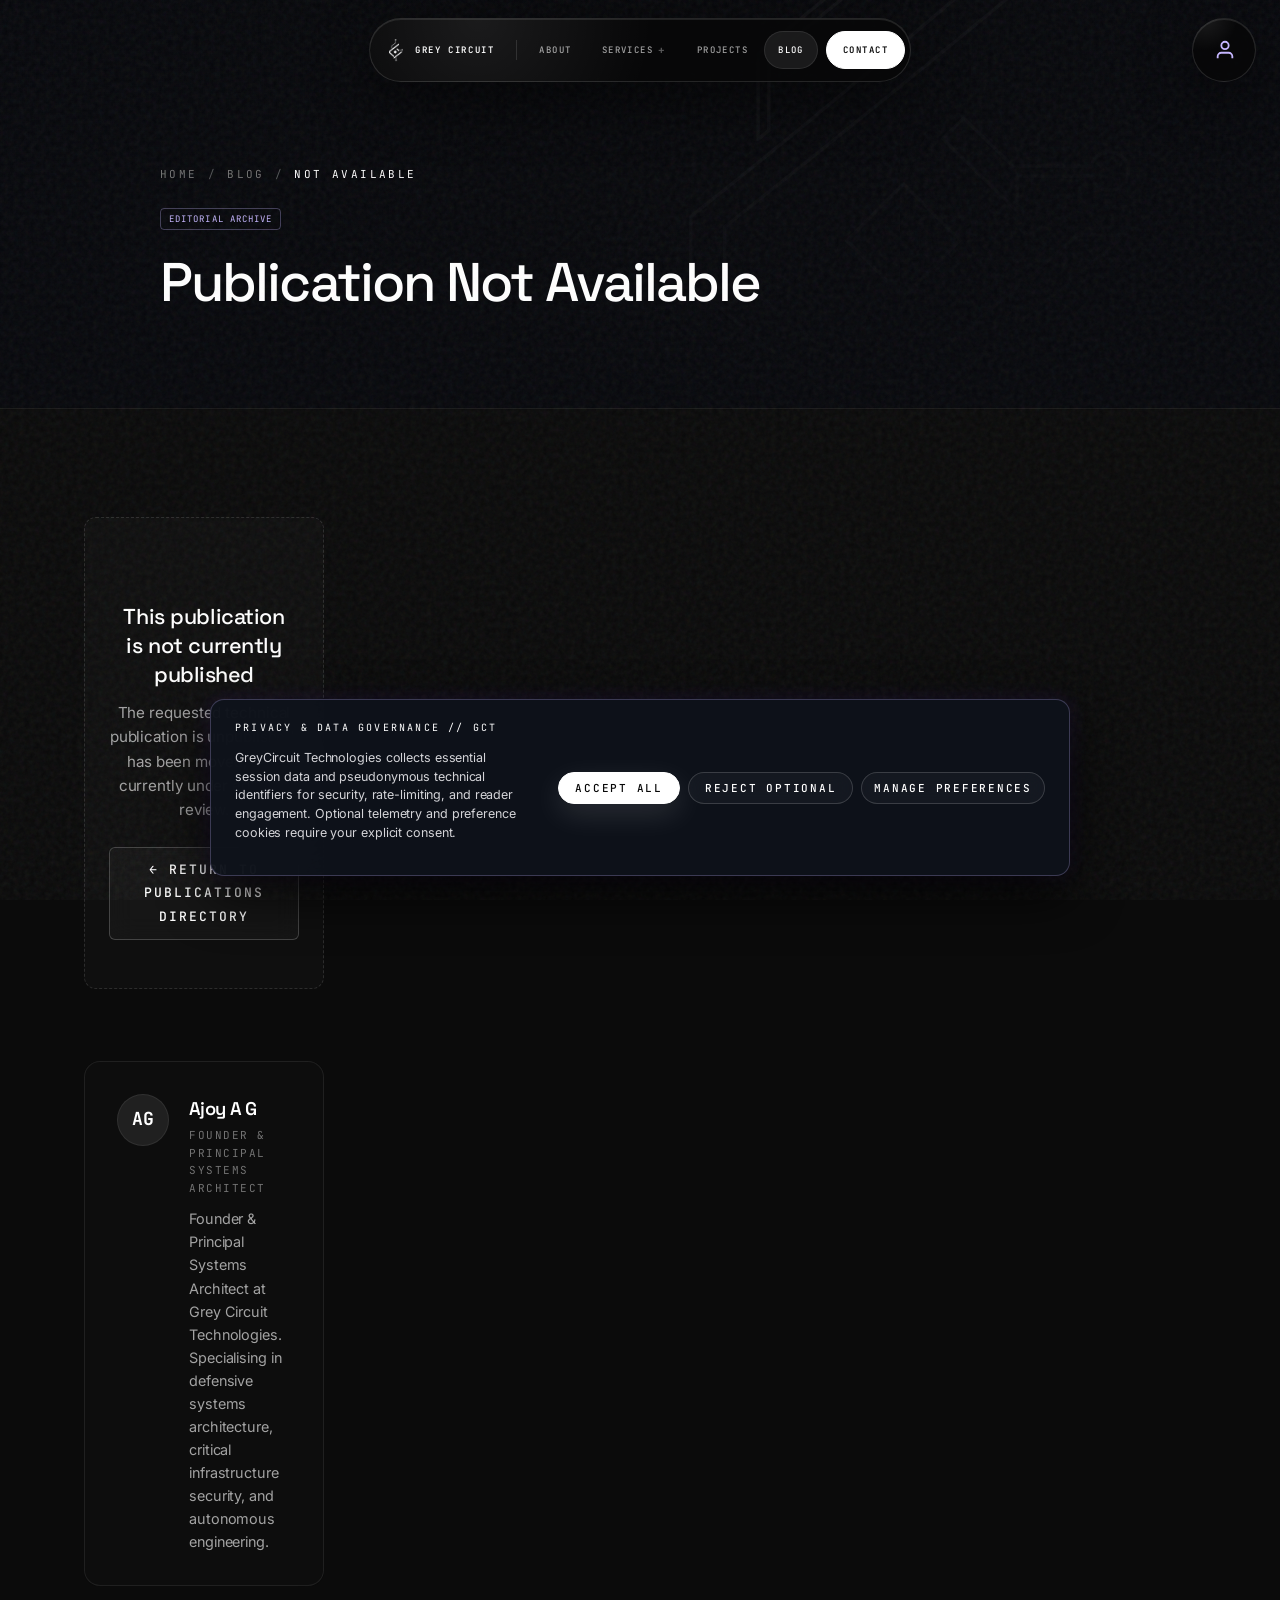
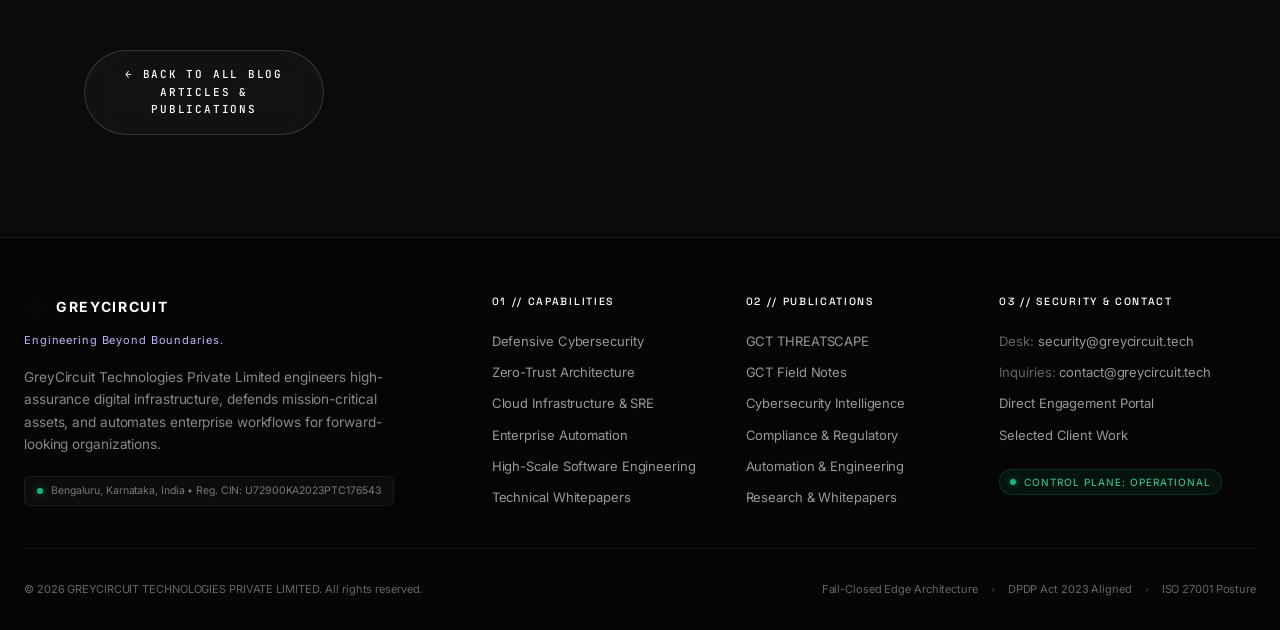
==== commit b0981c85: "fix(blog): restore missing watermark asset and add authenticated reader token to comment likes" ====
--- a/article.html
+++ b/article.html
@@ -185,6 +185,7 @@
       border: 1px solid var(--border-subtle);
       border-radius: 12px;
       padding: 1.25rem;
+      transition: border-color 0.2s ease;
     }
 
     .toc-card-header {
@@ -197,6 +198,41 @@
       display: flex;
       align-items: center;
       gap: 8px;
+    }
+
+    .toc-header-title {
+      display: inline-flex;
+      align-items: center;
+      gap: 8px;
+    }
+
+    .toc-toggle-btn {
+      display: none;
+      background: transparent;
+      border: none;
+      color: inherit;
+      cursor: pointer;
+      padding: 0;
+      align-items: center;
+      justify-content: space-between;
+      width: 100%;
+      font-family: inherit;
+      font-size: inherit;
+      letter-spacing: inherit;
+      text-transform: inherit;
+      text-align: left;
+    }
+
+    .toc-toggle-btn:focus-visible {
+      outline: 2px solid var(--accent-cyan);
+      outline-offset: 2px;
+      border-radius: 4px;
+    }
+
+    .toc-chevron {
+      transition: transform 0.25s ease;
+      color: var(--text-muted);
+      flex-shrink: 0;
     }
 
     .toc-list {
@@ -299,6 +335,50 @@
       stroke: #ef4444;
     }
 
+    /* 2.1.1 Bookmark Button (Phase C) */
+    .btn-bookmark {
+      display: inline-flex;
+      align-items: center;
+      gap: 8px;
+      background: rgba(255, 255, 255, 0.05);
+      border: 1px solid var(--border-subtle);
+      color: var(--text-secondary);
+      padding: 8px 16px;
+      border-radius: 9999px;
+      font-family: "JetBrains Mono", monospace;
+      font-size: 12px;
+      cursor: pointer;
+      transition: all 0.2s ease;
+      user-select: none;
+    }
+
+    .btn-bookmark:hover {
+      color: #ffffff;
+      border-color: rgba(196, 181, 253, 0.4);
+      background: rgba(124, 58, 237, 0.08);
+    }
+
+    .btn-bookmark.bookmarked {
+      background: rgba(124, 58, 237, 0.15);
+      border-color: #8b5cf6;
+      color: #c4b5fd;
+    }
+
+    .btn-bookmark svg {
+      width: 15px;
+      height: 15px;
+      transition: transform 0.2s ease;
+    }
+
+    .btn-bookmark:hover svg {
+      transform: scale(1.15);
+    }
+
+    .btn-bookmark.bookmarked svg {
+      fill: #8b5cf6;
+      stroke: #8b5cf6;
+    }
+
     /* Non-interactive Engagement Indicators */
     .engagement-indicators {
       display: inline-flex;
@@ -324,66 +404,60 @@
       flex-shrink: 0;
     }
 
-    /* Expandable Circular Write a Comment Control */
+    /* Expandable & Prominent Branded Write a Comment Control */
     .btn-write-comment {
       display: inline-flex;
       align-items: center;
       justify-content: center;
-      height: 34px;
-      width: 34px;
+      gap: 7px;
+      height: 36px;
+      padding: 0 14px;
       border-radius: 9999px;
-      background: transparent;
+      background: rgba(255, 255, 255, 0.04);
       border: 1px solid var(--border-subtle, rgba(255, 255, 255, 0.12));
-      color: var(--text-secondary, #a1a1aa);
+      color: var(--text-primary, #ffffff);
       cursor: pointer;
-      padding: 0;
-      overflow: hidden;
-      white-space: nowrap;
-      transition: width 0.3s cubic-bezier(0.16, 1, 0.3, 1),
-                  padding 0.3s cubic-bezier(0.16, 1, 0.3, 1),
-                  background 0.2s ease,
-                  border-color 0.2s ease,
-                  color 0.2s ease;
+      font-family: "JetBrains Mono", monospace;
+      font-size: 11px;
+      letter-spacing: 0.04em;
+      transition: background 0.2s ease, border-color 0.2s ease, color 0.2s ease, transform 0.15s ease;
       vertical-align: middle;
       text-decoration: none;
       box-sizing: border-box;
+      white-space: nowrap;
+    }
+
+    .btn-write-comment:hover {
+      background: rgba(56, 189, 248, 0.1);
+      border-color: var(--accent-cyan, #38bdf8);
+      color: #ffffff;
+      transform: translateY(-1px);
+    }
+
+    .btn-write-comment:active {
+      transform: translateY(0);
+    }
+
+    .btn-write-comment:focus-visible {
+      outline: 2px solid var(--accent-cyan, #38bdf8);
+      outline-offset: 2px;
     }
 
     .btn-write-comment .plus-icon {
       flex-shrink: 0;
+      color: var(--accent-cyan, #38bdf8);
       transition: transform 0.25s ease;
     }
 
+    .btn-write-comment:hover .plus-icon {
+      transform: rotate(90deg);
+    }
+
     .btn-write-comment .write-comment-label {
-      max-width: 0;
-      opacity: 0;
-      overflow: hidden;
       font-size: 11px;
       letter-spacing: 0.04em;
-      transition: max-width 0.3s cubic-bezier(0.16, 1, 0.3, 1),
-                  opacity 0.2s ease,
-                  margin 0.3s ease;
-      pointer-events: none;
-    }
-
-    @media (hover: hover) and (pointer: fine) {
-      .btn-write-comment:hover {
-        width: 155px;
-        padding: 0 14px 0 10px;
-        background: rgba(255, 255, 255, 0.05);
-        border-color: rgba(255, 255, 255, 0.3);
-        color: #ffffff;
-      }
-
-      .btn-write-comment:hover .plus-icon {
-        transform: rotate(90deg);
-      }
-
-      .btn-write-comment:hover .write-comment-label {
-        max-width: 110px;
-        opacity: 1;
-        margin-left: 6px;
-      }
+      white-space: nowrap;
+      display: inline-block;
     }
 
     .share-label {
@@ -596,13 +670,6 @@
       font-size: 13px;
     }
 
-    .comment-moderation-note {
-      font-family: "JetBrains Mono", monospace;
-      font-size: 11px;
-      color: var(--text-muted, #71717a);
-      line-height: 1.5;
-    }
-
     /* Comment List */
     .comment-list {
       display: flex;
@@ -749,15 +816,46 @@
       line-height: 1;
     }
 
-    /* Threaded Replies */
+    /* Progressive Threaded & Nested Replies */
     .comment-replies-list {
-      margin-top: 1rem;
-      margin-left: 1.25rem;
-      padding-left: 1.25rem;
-      border-left: 1px solid rgba(255, 255, 255, 0.08);
+      margin-top: 0.875rem;
+      margin-left: clamp(0.75rem, 2.5vw, 1.5rem);
+      padding-left: clamp(0.75rem, 2vw, 1.25rem);
+      border-left: 2px solid rgba(255, 255, 255, 0.08);
       display: flex;
       flex-direction: column;
       gap: 0.875rem;
+    }
+
+    .comment-replies-list.depth-4,
+    .comment-replies-list.depth-5,
+    .comment-replies-list.depth-6,
+    .comment-replies-list.depth-7,
+    .comment-replies-list.depth-8 {
+      margin-left: 0.5rem;
+      padding-left: 0.5rem;
+    }
+
+    @media (max-width: 640px) {
+      .comment-replies-list {
+        margin-left: 0.5rem;
+        padding-left: 0.5rem;
+        border-left-width: 1.5px;
+      }
+    }
+
+    .comment-replying-to {
+      display: inline-flex;
+      align-items: center;
+      gap: 4px;
+      font-family: "JetBrains Mono", monospace;
+      font-size: 10px;
+      color: var(--accent-cyan, #38bdf8);
+      background: rgba(56, 189, 248, 0.08);
+      border: 1px solid rgba(56, 189, 248, 0.2);
+      border-radius: 4px;
+      padding: 2px 6px;
+      margin-left: 6px;
     }
 
     .comment-reply-item {
@@ -767,23 +865,41 @@
       border: 1px solid rgba(255, 255, 255, 0.035);
       border-radius: 10px;
       padding: 0.875rem 1.125rem;
-      transition: background 0.2s ease;
+      transition: background 0.2s ease, border-color 0.2s ease;
     }
 
     .comment-reply-item:hover {
-      background: rgba(22, 25, 34, 0.4);
+      background: rgba(22, 25, 34, 0.45);
+      border-color: rgba(255, 255, 255, 0.07);
     }
 
     /* Reply Editor Form */
     .reply-editor-panel {
-      margin-top: 1rem;
-      margin-left: 1.25rem;
-      padding: 1.25rem;
-      background: rgba(18, 20, 28, 0.45);
-      border: 1px solid rgba(255, 255, 255, 0.06);
+      margin-top: 0.875rem;
+      margin-bottom: 0.875rem;
+      padding: 1.125rem;
+      background: rgba(18, 20, 28, 0.65);
+      border: 1px solid rgba(124, 58, 237, 0.25);
       border-radius: 10px;
-      backdrop-filter: blur(10px);
-      -webkit-backdrop-filter: blur(10px);
+      backdrop-filter: blur(12px);
+      -webkit-backdrop-filter: blur(12px);
+      box-shadow: 0 4px 16px rgba(0, 0, 0, 0.25);
+    }
+
+    .reply-editor-header {
+      display: flex;
+      align-items: center;
+      justify-content: space-between;
+      margin-bottom: 10px;
+      padding-bottom: 6px;
+      border-bottom: 1px solid rgba(255, 255, 255, 0.06);
+      font-family: "JetBrains Mono", monospace;
+      font-size: 11px;
+      color: #a1a1aa;
+    }
+
+    .reply-editor-header strong {
+      color: #ffffff;
     }
 
     .reply-form-grid {
@@ -791,6 +907,12 @@
       grid-template-columns: 1fr 1fr;
       gap: 10px;
       margin-bottom: 10px;
+    }
+
+    @media (max-width: 640px) {
+      .reply-form-grid {
+        grid-template-columns: 1fr;
+      }
     }
 
     /* Progressive Load / View More Comments */
@@ -847,7 +969,32 @@
       .article-toc-sidebar {
         position: relative;
         top: 0;
-        margin-bottom: 3rem;
+        margin-bottom: 2rem;
+        max-height: none;
+      }
+      .toc-card {
+        padding: 0.875rem 1.125rem;
+      }
+      .toc-card-header {
+        margin-bottom: 0;
+      }
+      .toc-toggle-btn {
+        display: flex;
+      }
+      .toc-card.is-expanded .toc-card-header {
+        margin-bottom: 0.85rem;
+        padding-bottom: 0.65rem;
+        border-bottom: 1px solid rgba(255, 255, 255, 0.06);
+      }
+      .toc-card.is-expanded .toc-chevron {
+        transform: rotate(180deg);
+        color: var(--accent-cyan);
+      }
+      .toc-list {
+        display: none;
+      }
+      .toc-card.is-expanded .toc-list {
+        display: flex;
       }
       .comment-form-grid {
         grid-template-columns: 1fr;
@@ -858,6 +1005,25 @@
       font-size: 1.05rem;
       line-height: 1.8;
       color: #d4d4d4;
+      overflow-wrap: anywhere;
+      word-break: break-word;
+    }
+
+    .article-body p,
+    .article-body a,
+    .article-body li,
+    .article-body blockquote {
+      overflow-wrap: anywhere;
+      word-break: break-word;
+    }
+
+    .article-body img {
+      max-width: 100%;
+      height: auto;
+      border-radius: 8px;
+      display: block;
+      margin: 1.75rem auto;
+      box-sizing: border-box;
     }
 
     .article-body h2 {
@@ -910,6 +1076,20 @@
       color: #e5e5e5;
       margin: 2rem 0;
       box-shadow: inset 0 2px 6px rgba(0, 0, 0, 0.6);
+      max-width: 100%;
+      box-sizing: border-box;
+      -webkit-overflow-scrolling: touch;
+    }
+
+    .article-body table {
+      width: 100%;
+      max-width: 100%;
+      border-collapse: collapse;
+      margin: 2rem 0;
+      display: block;
+      overflow-x: auto;
+      -webkit-overflow-scrolling: touch;
+      box-sizing: border-box;
     }
 
     .article-body code {
@@ -919,6 +1099,113 @@
       font-size: 13px;
       color: var(--accent-cyan);
       font-family: "JetBrains Mono", monospace;
+    }
+
+    @media (max-width: 640px) {
+      .article-engagement-bar {
+        flex-direction: column;
+        align-items: stretch;
+        gap: 1rem;
+        padding: 1rem;
+      }
+      .engagement-left {
+        flex-wrap: wrap;
+        gap: 8px;
+        width: 100%;
+      }
+      .engagement-right {
+        flex-wrap: wrap;
+        gap: 8px;
+        width: 100%;
+        justify-content: space-between;
+      }
+      .share-buttons {
+        flex-wrap: wrap;
+        gap: 6px;
+      }
+      .comment-replies-list {
+        margin-left: 0.35rem;
+        padding-left: 0.35rem;
+        border-left-width: 1.5px;
+      }
+      .comment-reply-item {
+        padding: 0.75rem 0.875rem;
+      }
+    }
+
+    /* Floating Comment Action Button */
+    .floating-comment-btn {
+      position: fixed;
+      bottom: 24px;
+      right: 76px;
+      z-index: 99980;
+      display: inline-flex;
+      align-items: center;
+      gap: 8px;
+      padding: 9px 15px;
+      border-radius: 9999px;
+      background: rgba(18, 20, 28, 0.88);
+      backdrop-filter: blur(14px);
+      -webkit-backdrop-filter: blur(14px);
+      border: 1px solid rgba(255, 255, 255, 0.14);
+      color: #ffffff;
+      font-family: "JetBrains Mono", monospace;
+      font-size: 11px;
+      letter-spacing: 0.04em;
+      cursor: pointer;
+      box-shadow: 0 8px 24px rgba(0, 0, 0, 0.45), inset 0 1px 0 rgba(255, 255, 255, 0.1);
+      transition: all 0.25s cubic-bezier(0.16, 1, 0.3, 1);
+      opacity: 0;
+      transform: translateY(12px) scale(0.95);
+      pointer-events: none;
+    }
+
+    .floating-comment-btn.is-visible {
+      opacity: 1;
+      transform: translateY(0) scale(1);
+      pointer-events: auto;
+    }
+
+    .floating-comment-btn:hover {
+      background: rgba(26, 30, 42, 0.95);
+      border-color: rgba(56, 189, 248, 0.5);
+      color: var(--accent-cyan, #38bdf8);
+      transform: translateY(-2px);
+      box-shadow: 0 12px 28px rgba(0, 0, 0, 0.55), 0 0 12px rgba(56, 189, 248, 0.25);
+    }
+
+    .floating-comment-btn:active {
+      transform: translateY(0) scale(0.98);
+    }
+
+    .floating-comment-btn:focus-visible {
+      outline: 2px solid var(--accent-cyan);
+      outline-offset: 2px;
+    }
+
+    .floating-comment-badge {
+      display: inline-flex;
+      align-items: center;
+      justify-content: center;
+      min-width: 18px;
+      height: 18px;
+      padding: 0 5px;
+      border-radius: 999px;
+      background: rgba(56, 189, 248, 0.18);
+      border: 1px solid rgba(56, 189, 248, 0.35);
+      color: var(--accent-cyan, #38bdf8);
+      font-size: 10px;
+      font-weight: 600;
+      line-height: 1;
+    }
+
+    @media (max-width: 640px) {
+      .floating-comment-btn {
+        right: 68px;
+        bottom: 18px;
+        padding: 8px 12px;
+        font-size: 10.5px;
+      }
     }
 
     .author-card {
@@ -1065,7 +1352,7 @@
     </aside>
   </header>
 
-  <main id="main-content">
+  <main id="main-content" tabindex="-1">
     <!-- Article Header Section -->
     <section class="article-header-section">
       <div class="article-header-bg" id="article-header-bg" aria-hidden="true"></div>
@@ -1108,17 +1395,24 @@
         <div class="article-layout-grid">
           <!-- Sticky Table of Contents Sidebar -->
           <aside class="article-toc-sidebar" id="article-toc-sidebar" aria-label="Table of Contents">
-            <div class="toc-card">
+            <div class="toc-card" id="toc-card">
               <div class="toc-card-header">
-                <svg width="14" height="14" viewBox="0 0 24 24" fill="none" stroke="currentColor" stroke-width="2">
-                  <line x1="8" y1="6" x2="21" y2="6"></line>
-                  <line x1="8" y1="12" x2="21" y2="12"></line>
-                  <line x1="8" y1="18" x2="21" y2="18"></line>
-                  <line x1="3" y1="6" x2="3.01" y2="6"></line>
-                  <line x1="3" y1="12" x2="3.01" y2="12"></line>
-                  <line x1="3" y1="18" x2="3.01" y2="18"></line>
-                </svg>
-                <span>Table of Contents</span>
+                <button type="button" class="toc-toggle-btn font-jetbrains" id="toc-toggle-btn" aria-expanded="false" aria-controls="toc-list" aria-label="Toggle Table of Contents">
+                  <span class="toc-header-title">
+                    <svg width="14" height="14" viewBox="0 0 24 24" fill="none" stroke="currentColor" stroke-width="2">
+                      <line x1="8" y1="6" x2="21" y2="6"></line>
+                      <line x1="8" y1="12" x2="21" y2="12"></line>
+                      <line x1="8" y1="18" x2="21" y2="18"></line>
+                      <line x1="3" y1="6" x2="3.01" y2="6"></line>
+                      <line x1="3" y1="12" x2="3.01" y2="12"></line>
+                      <line x1="3" y1="18" x2="3.01" y2="18"></line>
+                    </svg>
+                    <span id="toc-header-text">Table of Contents</span>
+                  </span>
+                  <svg class="toc-chevron" width="14" height="14" viewBox="0 0 24 24" fill="none" stroke="currentColor" stroke-width="2">
+                    <polyline points="6 9 12 15 18 9"></polyline>
+                  </svg>
+                </button>
               </div>
               <ul class="toc-list" id="toc-list">
                 <!-- Dynamically generated from article headings -->
@@ -1144,6 +1438,14 @@
                   </svg>
                   <span id="like-text">Like</span>
                   <span id="like-count" style="font-weight: 700; color: #ffffff;">0</span>
+                </button>
+
+                <!-- 2.1.1 Bookmark button (Phase C) -->
+                <button type="button" class="btn-bookmark" id="btn-bookmark" aria-label="Bookmark publication" title="Save to bookmarks">
+                  <svg viewBox="0 0 24 24" fill="none" stroke="currentColor" stroke-width="2">
+                    <path d="M19 21l-7-5-7 5V5a2 2 0 0 1 2-2h10a2 2 0 0 1 2 2z"></path>
+                  </svg>
+                  <span id="bookmark-text">Bookmark</span>
                 </button>
 
                 <!-- 2.2 Non-interactive engagement indicators -->
@@ -1164,12 +1466,12 @@
                 </div>
 
                 <!-- 2.3 Expandable Write a Comment control -->
-                <button type="button" class="btn-write-comment" id="btn-write-comment" aria-label="Write a comment" title="Write a comment">
+                <button type="button" class="btn-write-comment" id="btn-write-comment" aria-label="Add a comment" title="Add a comment">
                   <svg class="plus-icon" width="14" height="14" viewBox="0 0 24 24" fill="none" stroke="currentColor" stroke-width="2">
                     <line x1="12" y1="5" x2="12" y2="19"></line>
                     <line x1="5" y1="12" x2="19" y2="12"></line>
                   </svg>
-                  <span class="write-comment-label font-jetbrains">Write a comment</span>
+                  <span class="write-comment-label font-jetbrains">Add a comment</span>
                 </button>
               </div>
 
@@ -1227,9 +1529,14 @@
 
             <!-- 01 // ARTICLE COMMENTS (Directly below Author Card) -->
             <section class="comments-section" id="comments-section">
-              <div class="comments-header">
-                <div class="comments-title font-mono">01 // ARTICLE COMMENTS</div>
-                <span id="comments-count-badge" class="font-mono text-2xs uppercase tracking-widest text-grey-400">0 Comments</span>
+              <div class="comments-header" style="display: flex; align-items: center; justify-content: space-between; flex-wrap: wrap; gap: 12px; margin-bottom: 1.5rem;">
+                <div style="display: flex; align-items: center; gap: 12px;">
+                  <div class="comments-title font-mono" style="margin: 0;">01 // ARTICLE COMMENTS</div>
+                  <span id="comments-count-badge" class="font-mono text-2xs uppercase tracking-widest text-grey-400">0 Comments</span>
+                </div>
+                <button type="button" class="btn btn-sm btn-primary font-jetbrains" id="btn-open-comment-form" style="padding: 6px 14px; font-size: 11px;">
+                  Add a comment +
+                </button>
               </div>
 
               <!-- Comment Submission Form (Hidden by default, revealed via + or Reply) -->
@@ -1266,13 +1573,10 @@
                         CANCEL
                       </button>
                     </div>
-                    <div class="comment-moderation-note font-jetbrains">
-                      * Comments publish immediately. Please maintain professional technical discourse.
-                    </div>
                   </div>
 
                   <div class="comment-success-alert font-jetbrains" id="comment-success-alert" style="display: none;">
-                    &check; Your comment has been published.
+                    Your comment has been published successfully.
                   </div>
                   <div class="comment-error-alert" id="comment-error-alert" style="display: none; padding: 12px 16px; background: rgba(239, 68, 68, 0.1); border: 1px solid rgba(239, 68, 68, 0.3); border-radius: 8px; color: #f87171; font-family: 'JetBrains Mono', monospace; font-size: 12px; margin-top: 1rem;">
                   </div>
@@ -1641,6 +1945,9 @@
       function buildTableOfContents() {
         const bodyEl = document.getElementById('article-body');
         const tocList = document.getElementById('toc-list');
+        const tocCard = document.getElementById('toc-card');
+        const tocToggleBtn = document.getElementById('toc-toggle-btn');
+        const tocHeaderText = document.getElementById('toc-header-text');
         if (!bodyEl || !tocList) return;
 
         const headings = bodyEl.querySelectorAll('h2, h3');
@@ -1650,6 +1957,17 @@
           const sidebar = document.getElementById('article-toc-sidebar');
           if (sidebar) sidebar.style.display = 'none';
           return;
+        }
+
+        if (tocHeaderText) {
+          tocHeaderText.textContent = `Table of Contents (${headings.length})`;
+        }
+
+        if (tocToggleBtn && tocCard) {
+          tocToggleBtn.onclick = () => {
+            const isExp = tocCard.classList.toggle('is-expanded');
+            tocToggleBtn.setAttribute('aria-expanded', String(isExp));
+          };
         }
 
         headings.forEach((heading, idx) => {
@@ -1668,6 +1986,10 @@
             if (target) {
               target.scrollIntoView({ behavior: 'smooth', block: 'start' });
               history.replaceState(null, '', `#${heading.id}`);
+            }
+            if (window.innerWidth <= 960 && tocCard) {
+              tocCard.classList.remove('is-expanded');
+              if (tocToggleBtn) tocToggleBtn.setAttribute('aria-expanded', 'false');
             }
           });
           li.appendChild(a);
@@ -1822,6 +2144,50 @@
             alert(`Unable to update like: ${err.message}`);
           } finally {
             likeBtn.disabled = false;
+          }
+        });
+      }
+
+      // 2.0.1 Bookmarks System (Phase C)
+      async function initBookmarks(articleId, activeSlug, activeTitle) {
+        const bookmarkBtn = document.getElementById('btn-bookmark');
+        const bookmarkTextEl = document.getElementById('bookmark-text');
+        if (!bookmarkBtn) return;
+
+        async function updateBookmarkUi() {
+          if (!window.readerClient) return;
+          const isSaved = await window.readerClient.isArticleBookmarked(articleId);
+          if (isSaved) {
+            bookmarkBtn.classList.add('bookmarked');
+            if (bookmarkTextEl) bookmarkTextEl.textContent = 'Saved';
+            bookmarkBtn.setAttribute('title', 'Remove from bookmarks');
+          } else {
+            bookmarkBtn.classList.remove('bookmarked');
+            if (bookmarkTextEl) bookmarkTextEl.textContent = 'Bookmark';
+            bookmarkBtn.setAttribute('title', 'Save to bookmarks');
+          }
+        }
+
+        await updateBookmarkUi();
+
+        window.addEventListener('gct:auth-state-changed', () => updateBookmarkUi());
+        window.addEventListener('gct:bookmark-updated', (e) => {
+          if (e.detail?.articleId === articleId) {
+            updateBookmarkUi();
+          }
+        });
+
+        bookmarkBtn.addEventListener('click', async () => {
+          if (!window.readerClient) return;
+          bookmarkBtn.disabled = true;
+          try {
+            await window.readerClient.toggleBookmark(articleId, {
+              slug: activeSlug,
+              title: activeTitle || document.title
+            });
+            await updateBookmarkUi();
+          } finally {
+            bookmarkBtn.disabled = false;
           }
         });
       }
@@ -1945,11 +2311,22 @@
             if (idData.displayName && nameInput && !nameInput.value) {
               nameInput.value = idData.displayName;
             }
-            if (idData.workEmail && emailInput && !emailInput.value) {
-              emailInput.value = idData.workEmail;
+            const userEmail = idData.workEmail || idData.email;
+            if (userEmail && emailInput && !emailInput.value) {
+              emailInput.value = userEmail;
             }
           }
         }
+
+        // Synchronize comment form prefill on auth state change
+        window.addEventListener('gct:auth-state-changed', (e) => {
+          const idData = e.detail?.identity || window.GCTReader?.getIdentity?.();
+          if (idData && idData.isAuthenticated) {
+            if (nameInput) nameInput.value = idData.displayName || '';
+            const userEmail = idData.workEmail || idData.email || '';
+            if (emailInput) emailInput.value = userEmail;
+          }
+        });
 
         // Wire Expandable Write a Comment button in toolbar
         if (writeCommentBtn) {
@@ -1966,6 +2343,55 @@
           });
         }
 
+        // Wire Comments Section Header Button
+        const openFormBtn = document.getElementById('btn-open-comment-form');
+        if (openFormBtn) {
+          openFormBtn.addEventListener('click', () => {
+            const textarea = document.getElementById('comment-body');
+            if (formPanel) {
+              const isOpen = formPanel.style.display !== 'none';
+              formPanel.style.display = isOpen ? 'none' : 'block';
+              if (!isOpen) {
+                prefillCommentAuthor();
+                formPanel.scrollIntoView({ behavior: 'smooth', block: 'center' });
+                formPanel.classList.add('highlight-pulse');
+                setTimeout(() => formPanel.classList.remove('highlight-pulse'), 1800);
+                setTimeout(() => textarea?.focus(), 400);
+              }
+            }
+          });
+        }
+
+        // Wire Floating Comment Button
+        const floatingCommentBtn = document.getElementById('btn-floating-comment');
+        if (floatingCommentBtn) {
+          floatingCommentBtn.addEventListener('click', () => {
+            const commentsSec = document.getElementById('comments-section');
+            if (commentsSec) {
+              commentsSec.scrollIntoView({ behavior: 'smooth', block: 'start' });
+            }
+            if (formPanel) {
+              formPanel.style.display = 'block';
+              prefillCommentAuthor();
+              formPanel.classList.add('highlight-pulse');
+              setTimeout(() => formPanel.classList.remove('highlight-pulse'), 1800);
+              setTimeout(() => document.getElementById('comment-body')?.focus(), 450);
+            }
+          });
+
+          // Show floating comment button when user scrolls down
+          const handleFloatingVisibility = () => {
+            const scrollY = window.scrollY || window.pageYOffset;
+            if (scrollY > 280) {
+              floatingCommentBtn.classList.add('is-visible');
+            } else {
+              floatingCommentBtn.classList.remove('is-visible');
+            }
+          };
+          window.addEventListener('scroll', handleFloatingVisibility, { passive: true });
+          handleFloatingVisibility();
+        }
+
         if (cancelCommentBtn) {
           cancelCommentBtn.addEventListener('click', () => {
             if (formPanel) {
@@ -1994,23 +2420,97 @@
         }
 
         let allApprovedComments = [];
-      function recordUserCommentHistory(commentContent, isReply) {
-        try {
-          const history = JSON.parse(localStorage.getItem('gct_user_comments_history') || '[]');
-          const urlParams = new URLSearchParams(window.location.search);
-          const currentSlug = urlParams.get('slug') || '';
-          const currentTitle = document.getElementById('article-title')?.textContent?.trim() || document.title.replace(' | Grey Circuit Technologies', '');
-          history.unshift({
-            content: commentContent,
-            isReply: !!isReply,
-            articleSlug: currentSlug,
-            articleTitle: currentTitle,
-            timestamp: new Date().toISOString()
+        function recordUserCommentHistory(commentContent, isReply) {
+          try {
+            const history = JSON.parse(localStorage.getItem('gct_user_comments_history') || '[]');
+            const urlParams = new URLSearchParams(window.location.search);
+            const currentSlug = urlParams.get('slug') || '';
+            const currentTitle = document.getElementById('article-title')?.textContent?.trim() || document.title.replace(' | Grey Circuit Technologies', '');
+            history.unshift({
+              content: commentContent,
+              isReply: !!isReply,
+              articleSlug: currentSlug,
+              articleTitle: currentTitle,
+              timestamp: new Date().toISOString()
+            });
+            localStorage.setItem('gct_user_comments_history', JSON.stringify(history.slice(0, 50)));
+          } catch {}
+        }
+
+        function formatCommentError(err) {
+          if (typeof navigator !== 'undefined' && navigator.onLine === false) {
+            return 'Network offline. Please verify your internet connection.';
+          }
+          const msg = (err && (err.message || err.error_description)) || String(err || 'Unknown error');
+          if (err instanceof ReferenceError || err instanceof TypeError) {
+            return `Application Error: ${msg}.`;
+          }
+          const lower = msg.toLowerCase();
+          if (lower.includes('rate limit')) {
+            return msg;
+          }
+          if (lower.includes('42501') || lower.includes('policy') || lower.includes('permission') || lower.includes('row-level security')) {
+            return 'Permission Denied: Unable to submit comment under current access governance.';
+          }
+          if (lower.includes('article not found') || lower.includes('closed')) {
+            return 'Comments are closed for this publication.';
+          }
+          if (lower.includes('failed to fetch') || lower.includes('network') || lower.includes('load failed') || lower.includes('connection')) {
+            return 'Network Error: Unable to reach database servers. Please check your connectivity.';
+          }
+          if (lower.includes('status') || lower.includes('400') || lower.includes('422')) {
+            return `Validation Error: ${msg}`;
+          }
+          return `Submission Error: ${msg}`;
+        }
+
+        let visibleCommentLimit = 15;
+
+        function buildCommentTree(rawComments) {
+          const nodeMap = new Map();
+          const authorMap = new Map();
+          const roots = [];
+
+          rawComments.forEach(c => {
+            authorMap.set(c.id, c.author_name);
+            nodeMap.set(c.id, {
+              ...c,
+              replies: [],
+              parentAuthor: null
+            });
           });
-          localStorage.setItem('gct_user_comments_history', JSON.stringify(history.slice(0, 50)));
-        } catch {}
-      }
-        let visibleCommentLimit = 15;
+
+          // Detect potential cycles in parent_id hierarchies
+          function wouldCreateCycle(childId, parentId) {
+            let curr = parentId;
+            const visited = new Set();
+            while (curr) {
+              if (curr === childId) return true;
+              if (visited.has(curr)) break;
+              visited.add(curr);
+              const parentNode = nodeMap.get(curr);
+              curr = parentNode ? parentNode.parent_id : null;
+            }
+            return false;
+          }
+
+          rawComments.forEach(c => {
+            const node = nodeMap.get(c.id);
+            if (c.parent_id && nodeMap.has(c.parent_id) && !wouldCreateCycle(c.id, c.parent_id)) {
+              node.parentAuthor = authorMap.get(c.parent_id) || 'Contributor';
+              nodeMap.get(c.parent_id).replies.push(node);
+            } else {
+              roots.push(node);
+            }
+          });
+
+          // Sort replies in each node chronologically ascending
+          nodeMap.forEach(node => {
+            node.replies.sort((a, b) => new Date(a.created_at) - new Date(b.created_at));
+          });
+
+          return { roots, total: rawComments.length };
+        }
 
         async function fetchApprovedComments() {
           let rawComments = [];
@@ -2031,33 +2531,32 @@
             console.warn('[GCT Blog] Failed to fetch approved comments:', err);
           }
 
-          const topLevel = rawComments.filter(c => !c.parent_id);
-          const replies = rawComments.filter(c => Boolean(c.parent_id));
-
-          // Attach replies to parents
-          topLevel.forEach(c => {
-            c.replies = replies.filter(r => r.parent_id === c.id);
-          });
+          const { roots, total } = buildCommentTree(rawComments);
 
           // Non-interactive engagement indicators in toolbar
-          if (indCommentCount) indCommentCount.textContent = topLevel.length;
-          if (indReplyCount) indReplyCount.textContent = replies.length;
+          const totalReplies = total - roots.length;
+          if (indCommentCount) indCommentCount.textContent = roots.length;
+          if (indReplyCount) indReplyCount.textContent = totalReplies;
 
           // Section heading count badge
-          const totalApproved = rawComments.length;
           if (countBadge) {
-            countBadge.textContent = `${totalApproved} ${totalApproved === 1 ? 'Comment' : 'Comments'}`;
-          }
-
-          // Sort top-level comments by likes first, reply count second
-          topLevel.sort((a, b) => {
-            const likesA = (a.like_count || 0) + (parseInt(localStorage.getItem(`gct_clike_${a.id}`) || '0', 10) > 0 ? 1 : 0);
-            const likesB = (b.like_count || 0) + (parseInt(localStorage.getItem(`gct_clike_${b.id}`) || '0', 10) > 0 ? 1 : 0);
+            countBadge.textContent = `${total} ${total === 1 ? 'Comment' : 'Comments'}`;
+          }
+
+          const floatingCountBadge = document.getElementById('floating-comment-count');
+          if (floatingCountBadge) {
+            floatingCountBadge.textContent = total;
+          }
+
+          // Sort top-level comments by likes first, reply count second (exact database counts)
+          roots.sort((a, b) => {
+            const likesA = a.like_count || 0;
+            const likesB = b.like_count || 0;
             if (likesB !== likesA) return likesB - likesA;
             return (b.replies?.length || 0) - (a.replies?.length || 0);
           });
 
-          allApprovedComments = topLevel;
+          allApprovedComments = roots;
           renderCommentsList();
         }
 
@@ -2072,8 +2571,28 @@
                 </svg>
                 <div>No public comments published yet for this research paper.</div>
                 <div style="font-size: 11px; color: var(--text-muted); margin-top: 4px;">Technical practitioners and systems architects are invited to begin the discourse.</div>
+                <button type="button" class="btn btn-sm btn-secondary font-jetbrains" id="btn-empty-comment-trigger" style="margin-top: 14px; padding: 7px 16px; font-size: 11px; display: inline-flex; align-items: center; gap: 6px;">
+                  <svg width="13" height="13" viewBox="0 0 24 24" fill="none" stroke="currentColor" stroke-width="2">
+                    <line x1="12" y1="5" x2="12" y2="19"></line>
+                    <line x1="5" y1="12" x2="19" y2="12"></line>
+                  </svg>
+                  Add a comment
+                </button>
               </div>
             `;
+            const emptyTrigger = document.getElementById('btn-empty-comment-trigger');
+            if (emptyTrigger) {
+              emptyTrigger.onclick = () => {
+                if (formPanel) {
+                  formPanel.style.display = 'block';
+                  prefillCommentAuthor();
+                  formPanel.scrollIntoView({ behavior: 'smooth', block: 'center' });
+                  formPanel.classList.add('highlight-pulse');
+                  setTimeout(() => formPanel.classList.remove('highlight-pulse'), 1800);
+                  setTimeout(() => document.getElementById('comment-body')?.focus(), 300);
+                }
+              };
+            }
             return;
           }
 
@@ -2081,7 +2600,7 @@
           const hasMore = allApprovedComments.length > visibleCommentLimit;
           const remainingCount = allApprovedComments.length - visibleCommentLimit;
 
-          commentList.innerHTML = visibleComments.map(c => renderCommentItemHtml(c)).join('') +
+          commentList.innerHTML = visibleComments.map(c => renderCommentItemHtml(c, 0)).join('') +
             (hasMore ? `
               <button type="button" class="btn-view-more-comments font-jetbrains" id="btn-view-more-comments">
                 View More Comments (${remainingCount} Remaining) &darr;
@@ -2092,30 +2611,35 @@
           attachCommentInteractions();
         }
 
-        function renderCommentItemHtml(c) {
+        function renderCommentItemHtml(c, depth = 0) {
           const isLiked = localStorage.getItem(`gct_clike_${c.id}`) === '1';
-          const localOffset = isLiked ? 1 : 0;
-          const displayLikes = Math.max(0, (c.like_count || 0) + localOffset);
+          const displayLikes = Math.max(0, c.like_count || 0);
           const dateStr = new Date(c.created_at).toLocaleDateString('en-US', { year: 'numeric', month: 'short', day: 'numeric' });
           const isRemoved = c.status === 'removed' || c.content === '[comment removed by the moderators]';
           const displayContent = isRemoved
             ? `<span style="color: rgba(255, 255, 255, 0.4); font-style: italic;">[comment removed by the moderators]</span>`
             : escapeHtml(c.content || '');
 
+          const isNested = depth > 0;
+          const replyingToHtml = c.parentAuthor
+            ? `<span class="comment-replying-to">Replying to @${escapeHtml(c.parentAuthor)}</span>`
+            : '';
+
           return `
-            <div class="comment-item" id="comment-node-${escapeHtml(c.id)}">
+            <div class="${isNested ? 'comment-reply-item' : 'comment-item'}" id="comment-node-${escapeHtml(c.id)}" data-depth="${depth}">
               <div class="comment-main-row">
                 <div class="comment-body-col">
                   <div class="comment-author-bar">
                     ${generateIdenticonSvg(c.author_name)}
-                    <span class="comment-name">${escapeHtml(c.author_name)}</span>
+                    <span class="comment-name" style="${isNested ? 'font-size: 12.5px;' : ''}">${escapeHtml(c.author_name)}</span>
+                    ${replyingToHtml}
                     <span style="opacity: 0.25; color: var(--text-muted);">&bull;</span>
-                    <span class="comment-date font-jetbrains">${dateStr}</span>
+                    <span class="comment-date font-jetbrains" style="${isNested ? 'font-size: 10px;' : ''}">${dateStr}</span>
                   </div>
-                  <p class="comment-text">${displayContent}</p>
+                  <p class="comment-text" style="${isNested ? 'font-size: 13px;' : ''}">${displayContent}</p>
                   ${!isRemoved ? `
                     <div class="comment-footer-actions">
-                      <button type="button" class="btn-reply-action font-jetbrains" data-parent-id="${escapeHtml(c.id)}">
+                      <button type="button" class="btn-reply-action font-jetbrains" data-parent-id="${escapeHtml(c.id)}" data-target-author="${escapeHtml(c.author_name)}">
                         <svg width="12" height="12" viewBox="0 0 24 24" fill="none" stroke="currentColor" stroke-width="2">
                           <polyline points="9 17 4 12 9 7"></polyline>
                           <path d="M20 18v-2a4 4 0 0 0-4-4H4"></path>
@@ -2129,7 +2653,7 @@
                 ${!isRemoved ? `
                   <!-- Comment Like Control on Right -->
                   <div class="comment-like-col">
-                    <button type="button" class="comment-like-btn ${isLiked ? 'liked' : ''}" data-comment-id="${escapeHtml(c.id)}" aria-label="Like this comment" title="Like comment">
+                    <button type="button" class="comment-like-btn ${isLiked ? 'liked' : ''}" data-comment-id="${escapeHtml(c.id)}" aria-label="Like this contribution" title="Like contribution">
                       <svg viewBox="0 0 24 24">
                         <path d="M20.84 4.61a5.5 5.5 0 0 0-7.78 0L12 5.67l-1.06-1.06a5.5 5.5 0 0 0-7.78 7.78l1.06 1.06L12 21.23l7.78-7.78 1.06-1.06a5.5 5.5 0 0 0 0-7.78z"></path>
                       </svg>
@@ -2142,7 +2666,10 @@
               <!-- Inline Reply Editor (Hidden by default) -->
               ${!isRemoved ? `
                 <div class="reply-editor-panel" id="reply-editor-${escapeHtml(c.id)}" style="display: none;">
-                  <form class="reply-form" data-parent-id="${escapeHtml(c.id)}">
+                  <div class="reply-editor-header">
+                    <span>Replying to <strong>@${escapeHtml(c.author_name)}</strong></span>
+                  </div>
+                  <form class="reply-form" data-parent-id="${escapeHtml(c.id)}" data-target-author="${escapeHtml(c.author_name)}">
                     <div class="reply-form-grid">
                       <input type="text" class="form-input form-input-sm reply-author-name" required placeholder="Your Name *" maxlength="100">
                       <input type="email" class="form-input form-input-sm reply-author-email" required placeholder="Work Email * (Confidential)" maxlength="120">
@@ -2150,56 +2677,19 @@
                     <textarea class="form-textarea form-textarea-sm reply-body" rows="2" required placeholder="Write a technical response to ${escapeHtml(c.author_name)}..." maxlength="2000"></textarea>
                     <div style="display:flex; justify-content: flex-end; align-items: center; gap: 8px; margin-top: 8px;">
                       <button type="button" class="btn btn-secondary btn-sm btn-cancel-reply font-jetbrains" data-parent-id="${escapeHtml(c.id)}" style="padding: 6px 14px; font-size: 11px;">Cancel</button>
-                      <button type="submit" class="btn btn-primary btn-sm font-jetbrains" style="padding: 6px 14px; font-size: 11px;">POST REPLY</button>
+                      <button type="submit" class="btn btn-primary btn-sm font-jetbrains btn-submit-reply" style="padding: 6px 14px; font-size: 11px;">POST REPLY</button>
                     </div>
                     <div class="reply-feedback font-jetbrains" style="display: none; margin-top: 8px; font-size: 11px; padding: 6px 10px; border-radius: 6px;"></div>
                   </form>
                 </div>
               ` : ''}
 
-              <!-- One Level of Threaded Replies -->
+              <!-- Recursive Threaded Child Replies (capped depth for layout stability) -->
               ${(c.replies && c.replies.length > 0) ? `
-                <div class="comment-replies-list">
-                  ${c.replies.map(r => renderReplyItemHtml(r)).join('')}
+                <div class="comment-replies-list depth-${Math.min(depth + 1, 8)}">
+                  ${c.replies.map(r => renderCommentItemHtml(r, Math.min(depth + 1, 8))).join('')}
                 </div>
               ` : ''}
-            </div>
-          `;
-        }
-
-        function renderReplyItemHtml(r) {
-          const isLiked = localStorage.getItem(`gct_clike_${r.id}`) === '1';
-          const localOffset = isLiked ? 1 : 0;
-          const displayLikes = Math.max(0, (r.like_count || 0) + localOffset);
-          const dateStr = new Date(r.created_at).toLocaleDateString('en-US', { year: 'numeric', month: 'short', day: 'numeric' });
-          const isRemoved = r.status === 'removed' || r.content === '[comment removed by the moderators]';
-          const displayContent = isRemoved
-            ? `<span style="color: rgba(255, 255, 255, 0.4); font-style: italic;">[comment removed by the moderators]</span>`
-            : escapeHtml(r.content || '');
-
-          return `
-            <div class="comment-reply-item" id="comment-node-${escapeHtml(r.id)}">
-              <div class="comment-main-row">
-                <div class="comment-body-col">
-                  <div class="comment-author-bar">
-                    ${generateIdenticonSvg(r.author_name)}
-                    <span class="comment-name" style="font-size: 12.5px;">${escapeHtml(r.author_name)}</span>
-                    <span style="opacity: 0.25; color: var(--text-muted);">&bull;</span>
-                    <span class="comment-date font-jetbrains" style="font-size: 10px;">${dateStr}</span>
-                  </div>
-                  <p class="comment-text" style="font-size: 13px;">${displayContent}</p>
-                </div>
-                ${!isRemoved ? `
-                  <div class="comment-like-col">
-                    <button type="button" class="comment-like-btn ${isLiked ? 'liked' : ''}" data-comment-id="${escapeHtml(r.id)}" aria-label="Like this reply" title="Like reply">
-                      <svg viewBox="0 0 24 24">
-                        <path d="M20.84 4.61a5.5 5.5 0 0 0-7.78 0L12 5.67l-1.06-1.06a5.5 5.5 0 0 0-7.78 7.78l1.06 1.06L12 21.23l7.78-7.78 1.06-1.06a5.5 5.5 0 0 0 0-7.78z"></path>
-                      </svg>
-                      <span class="comment-like-count">${displayLikes}</span>
-                    </button>
-                  </div>
-                ` : ''}
-              </div>
             </div>
           `;
         }
@@ -2228,7 +2718,7 @@
                     const rName = panel.querySelector('.reply-author-name');
                     const rEmail = panel.querySelector('.reply-author-email');
                     if (idData.displayName && rName && !rName.value) rName.value = idData.displayName;
-                    if (idData.workEmail && rEmail && !rEmail.value) rEmail.value = idData.workEmail;
+                    if (idData.email && rEmail && !rEmail.value) rEmail.value = idData.email;
                   }
                   const ta = panel.querySelector('.reply-body');
                   setTimeout(() => ta?.focus(), 100);
@@ -2259,9 +2749,21 @@
 
               const authorName = nameInput?.value.trim();
               const authorEmail = emailInput?.value.trim();
-              const content = bodyInput?.value.trim();
-
-              if (!authorName || !authorEmail || !content) return;
+              const commentContent = bodyInput?.value.trim();
+
+              if (!authorName || !authorEmail || !commentContent) return;
+
+              const emailPattern = /^[^\s@]+@[^\s@]+\.[^\s@]+$/;
+              if (!emailPattern.test(authorEmail)) {
+                if (feedback) {
+                  feedback.style.display = 'block';
+                  feedback.style.background = 'rgba(239, 68, 68, 0.15)';
+                  feedback.style.color = '#f87171';
+                  feedback.style.border = '1px solid rgba(239, 68, 68, 0.3)';
+                  feedback.textContent = 'Please enter a valid work email address.';
+                }
+                return;
+              }
 
               let fp = localStorage.getItem('gct_user_fp');
               if (!fp || fp.length < 16) {
@@ -2274,12 +2776,15 @@
                 parent_id: pid,
                 author_name: authorName,
                 author_email: authorEmail,
-                content: content,
-                status: 'pending',
+                content: commentContent,
+                status: 'approved',
                 client_hash: fp
               };
 
-              if (submitBtn) submitBtn.disabled = true;
+              if (submitBtn) {
+                submitBtn.disabled = true;
+                submitBtn.textContent = 'SUBMITTING...';
+              }
 
               try {
                 const cfg = window.__GCT_CONFIG__ || null;
@@ -2301,21 +2806,21 @@
                   throw new Error(errData.message || `HTTP ${res.status}`);
                 }
 
-                recordUserCommentHistory(content, true);
+                recordUserCommentHistory(commentContent, true);
                 rForm.reset();
                 if (feedback) {
                   feedback.style.display = 'block';
                   feedback.style.background = 'rgba(34, 197, 94, 0.15)';
                   feedback.style.color = '#4ade80';
                   feedback.style.border = '1px solid rgba(34, 197, 94, 0.3)';
-                  feedback.textContent = '✓ Your reply has been submitted for editorial moderation.';
-                  setTimeout(() => {
-                    const panel = document.getElementById(`reply-editor-${pid}`);
-                    if (panel) panel.style.display = 'none';
-                    feedback.style.display = 'none';
-                  }, 2000);
+                  feedback.textContent = 'Your reply has been published successfully.';
                 }
-                await fetchApprovedComments();
+                setTimeout(async () => {
+                  const panel = document.getElementById(`reply-editor-${pid}`);
+                  if (panel) panel.style.display = 'none';
+                  if (feedback) feedback.style.display = 'none';
+                  await fetchApprovedComments();
+                }, 1200);
               } catch (err) {
                 console.error('[GCT Blog] Reply submission failure:', err);
                 if (feedback) {
@@ -2323,10 +2828,13 @@
                   feedback.style.background = 'rgba(239, 68, 68, 0.15)';
                   feedback.style.color = '#f87171';
                   feedback.style.border = '1px solid rgba(239, 68, 68, 0.3)';
-                  feedback.textContent = `Error: ${err.message}. Please try again.`;
+                  feedback.textContent = formatCommentError(err);
                 }
               } finally {
-                if (submitBtn) submitBtn.disabled = false;
+                if (submitBtn) {
+                  submitBtn.disabled = false;
+                  submitBtn.textContent = 'POST REPLY';
+                }
               }
             });
           });
@@ -2357,46 +2865,66 @@
                 const cfg = window.__GCT_CONFIG__ || null;
                 const rpcEndpoint = isLiked ? 'remove_comment_like' : 'record_comment_like';
 
-                if (cfg?.supabaseUrl && cfg?.anonKey) {
-                  const res = await fetch(`${cfg.supabaseUrl}/rest/v1/rpc/${rpcEndpoint}`, {
-                    method: 'POST',
-                    headers: {
-                      apikey: cfg.anonKey,
-                      Authorization: `Bearer ${cfg.anonKey}`,
-                      'Content-Type': 'application/json'
-                    },
-                    body: JSON.stringify({
-                      p_comment_id: cid,
-                      p_client_hash: fp,
-                      p_secret: secret
-                    })
-                  }).catch(() => null);
-
-                  if (res && res.ok) {
-                    const rpcData = await res.json().catch(() => null);
-                    if (rpcData && typeof rpcData.count === 'number') {
-                      curCount = rpcData.count;
-                    } else {
-                      curCount = isLiked ? Math.max(0, curCount - 1) : curCount + 1;
+                if (!cfg?.supabaseUrl || !cfg?.anonKey) {
+                  throw new Error('Supabase database endpoint is not configured.');
+                }
+
+                const authHeader = `Bearer ${window.GCTReader?.session?.access_token || cfg.anonKey}`;
+                const res = await fetch(`${cfg.supabaseUrl}/rest/v1/rpc/${rpcEndpoint}`, {
+                  method: 'POST',
+                  headers: {
+                    apikey: cfg.anonKey,
+                    Authorization: authHeader,
+                    'Content-Type': 'application/json'
+                  },
+                  body: JSON.stringify({
+                    p_comment_id: cid,
+                    p_client_hash: fp,
+                    p_secret: secret
+                  })
+                }).catch(() => null);
+
+                let updatedSuccessfully = false;
+
+                if (res && res.ok) {
+                  const rpcData = await res.json().catch(() => null);
+                  if (rpcData && rpcData.success && typeof rpcData.count === 'number') {
+                    curCount = rpcData.count;
+                    updatedSuccessfully = true;
+                  }
+                }
+
+                if (updatedSuccessfully) {
+                  if (isLiked) {
+                    localStorage.removeItem(`gct_clike_${cid}`);
+                    btn.classList.remove('liked');
+                  } else {
+                    localStorage.setItem(`gct_clike_${cid}`, '1');
+                    btn.classList.add('liked');
+                  }
+                  if (countEl) countEl.textContent = curCount;
+
+                  // Synchronize in-memory comment tree node count
+                  function syncTreeNodeCount(nodes, targetId, countVal) {
+                    for (const n of nodes) {
+                      if (n.id === targetId) { n.like_count = countVal; return true; }
+                      if (n.replies && syncTreeNodeCount(n.replies, targetId, countVal)) return true;
                     }
-                  } else {
-                    curCount = isLiked ? Math.max(0, curCount - 1) : curCount + 1;
+                    return false;
                   }
+                  syncTreeNodeCount(allApprovedComments, cid, curCount);
                 } else {
-                  curCount = isLiked ? Math.max(0, curCount - 1) : curCount + 1;
+                  // Backend rejected or RPC not migrated - do NOT falsify database state!
+                  console.warn(`[GCT Blog] Comment like toggle rejected by backend (HTTP ${res ? res.status : 'network'}).`);
+                  if (typeof window.GCTReader?.showToast === 'function') {
+                    window.GCTReader.showToast(res && res.status === 404 ? 'Comment like service is temporarily offline.' : 'Unable to register like. Please try again.', 'info');
+                  }
                 }
-
-                if (isLiked) {
-                  localStorage.removeItem(`gct_clike_${cid}`);
-                  btn.classList.remove('liked');
-                } else {
-                  localStorage.setItem(`gct_clike_${cid}`, '1');
-                  btn.classList.add('liked');
-                }
-
-                if (countEl) countEl.textContent = curCount;
               } catch (err) {
                 console.warn('[GCT Blog] Comment like toggle warning:', err);
+                if (typeof window.GCTReader?.showToast === 'function') {
+                  window.GCTReader.showToast('Network error: Could not connect to comment server.', 'error');
+                }
               } finally {
                 btn.disabled = false;
               }
@@ -2423,6 +2951,15 @@
 
           if (!authorName || !authorEmail || !commentBody) return;
 
+          const emailPattern = /^[^\s@]+@[^\s@]+\.[^\s@]+$/;
+          if (!emailPattern.test(authorEmail)) {
+            if (errorAlert) {
+              errorAlert.textContent = 'Please enter a valid work email address.';
+              errorAlert.style.display = 'block';
+            }
+            return;
+          }
+
           let fp = localStorage.getItem('gct_user_fp');
           if (!fp || fp.length < 16) {
             fp = 'gct_fp_' + (typeof crypto !== 'undefined' && crypto.randomUUID ? crypto.randomUUID().replace(/-/g, '') : Math.random().toString(36).substring(2) + Date.now().toString(36));
@@ -2434,12 +2971,15 @@
             author_name: authorName,
             author_email: authorEmail,
             content: commentBody,
-            status: 'pending',
+            status: 'approved',
             client_hash: fp
           };
 
           const submitBtn = document.getElementById('btn-submit-comment');
-          if (submitBtn) submitBtn.disabled = true;
+          if (submitBtn) {
+            submitBtn.disabled = true;
+            submitBtn.textContent = 'SUBMITTING...';
+          }
 
           try {
             const cfg = window.__GCT_CONFIG__ || null;
@@ -2463,22 +3003,29 @@
               throw new Error(errData.message || `Submission failed with HTTP ${res.status}`);
             }
 
-            recordUserCommentHistory(content, false);
+            recordUserCommentHistory(commentBody, false);
             form.reset();
             if (successAlert) {
-              successAlert.textContent = '✓ Your comment has been submitted for editorial moderation and will appear once approved.';
+              successAlert.textContent = 'Your comment has been published successfully.';
               successAlert.style.display = 'block';
-              setTimeout(() => { successAlert.style.display = 'none'; }, 6000);
+              setTimeout(() => {
+                successAlert.style.display = 'none';
+                const formPanel = document.getElementById('comment-form-panel');
+                if (formPanel) formPanel.style.display = 'none';
+              }, 4000);
             }
             await fetchApprovedComments();
           } catch (err) {
             console.error('[GCT Blog] Comment submission failure:', err);
             if (errorAlert) {
-              errorAlert.textContent = `Submission Error: ${err.message}. Please verify network connectivity.`;
+              errorAlert.textContent = formatCommentError(err);
               errorAlert.style.display = 'block';
             }
           } finally {
-            if (submitBtn) submitBtn.disabled = false;
+            if (submitBtn) {
+              submitBtn.disabled = false;
+              submitBtn.textContent = 'POST COMMENT';
+            }
           }
         });
 
@@ -2554,6 +3101,26 @@
                 FORBID_ATTR: ['onerror', 'onload', 'onclick', 'onmouseover', 'onfocus', 'onblur', 'style']
               });
               bodyEl.innerHTML = cleanHtml;
+
+              // Clean up and make raw image credit URLs readable, responsive and accessible
+              bodyEl.querySelectorAll('a').forEach(a => {
+                const text = (a.textContent || '').trim();
+                if (text.startsWith('http://') || text.startsWith('https://')) {
+                  try {
+                    const u = new URL(text);
+                    if (text.length > 35) {
+                      a.textContent = `[Source: ${u.hostname}] ↗`;
+                      a.setAttribute('title', text);
+                      a.classList.add('font-jetbrains');
+                    }
+                  } catch (e) {
+                    if (text.length > 35) {
+                      a.textContent = '[Source Link] ↗';
+                      a.setAttribute('title', text);
+                    }
+                  }
+                }
+              });
             } else {
               bodyEl.textContent = 'Sanitizer unavailable. Content cannot be safely rendered.';
             }
@@ -2607,6 +3174,7 @@
                 hydrateArticle(data[0]);
                 buildTableOfContents();
                 initLikes(activeArticleId, slug);
+                initBookmarks(activeArticleId, slug, data[0].title);
                 initSharing(data[0].title, window.location.href);
                 loadRelatedPublications(slug);
                 initComments(activeArticleId, slug);
@@ -2662,6 +3230,22 @@
       }
     })();
   </script>
+
+  <!-- Floating Comment Trigger -->
+  <button type="button" class="floating-comment-btn font-jetbrains" id="btn-floating-comment" aria-label="View or add comments">
+    <svg width="15" height="15" viewBox="0 0 24 24" fill="none" stroke="currentColor" stroke-width="2">
+      <path d="M21 15a2 2 0 0 1-2 2H7l-4 4V5a2 2 0 0 1 2-2h14a2 2 0 0 1 2 2z"></path>
+    </svg>
+    <span class="floating-comment-label">Comments</span>
+    <span class="floating-comment-badge" id="floating-comment-count">0</span>
+  </button>
+
+  <!-- Floating Back to Top Control -->
+  <button type="button" class="back-to-top" id="btn-back-to-top" aria-label="Back to top" title="Back to top">
+    <svg width="18" height="18" viewBox="0 0 24 24" fill="none" stroke="currentColor" stroke-width="2.5" stroke-linecap="round" stroke-linejoin="round" aria-hidden="true">
+      <polyline points="18 15 12 9 6 15"></polyline>
+    </svg>
+  </button>
 </body>
 
 </html>
--- a/styles.css
+++ b/styles.css
@@ -38,6 +38,8 @@
   font-family: "Inter", -apple-system, BlinkMacSystemFont, sans-serif;
   -webkit-font-smoothing: antialiased;
   -moz-osx-font-smoothing: grayscale;
+  overflow-x: hidden;
+  max-width: 100vw;
 }
 
 body {
@@ -46,6 +48,7 @@
   color: var(--text-primary);
   font-family: "Inter", sans-serif;
   overflow-x: hidden;
+  max-width: 100vw;
   line-height: 1.6;
   letter-spacing: -0.006em;
   position: relative;
@@ -82,27 +85,133 @@
 
 /* Accessibility Skip Link & Focus Rings */
 .skip-link {
+  position: absolute;
+  top: -9999px;
+  left: -9999px;
+  width: 1px;
+  height: 1px;
+  padding: 0;
+  margin: -1px;
+  overflow: hidden;
+  clip: rect(0, 0, 0, 0);
+  clip-path: inset(50%);
+  white-space: nowrap;
+  border: 0;
+  z-index: 100001;
+  text-decoration: none;
+}
+
+.skip-link:focus,
+.skip-link:focus-visible {
   position: fixed;
-  top: -100px;
+  top: 16px;
   left: 16px;
   z-index: 100001;
+  width: auto;
+  height: auto;
+  padding: 10px 18px;
+  margin: 0;
+  overflow: visible;
+  clip: auto;
+  clip-path: none;
+  white-space: normal;
   background: #ffffff;
   color: #070707;
-  padding: 10px 16px;
   border-radius: 6px;
   font-family: "JetBrains Mono", monospace;
   font-size: 12px;
   font-weight: 600;
-  transition: top 0.2s ease;
-}
-
-.skip-link:focus {
-  top: 16px;
+  box-shadow: 0 8px 24px rgba(0, 0, 0, 0.4), 0 0 0 2px rgba(124, 58, 237, 0.6);
+  outline: 2px solid #ffffff;
+  outline-offset: 2px;
+  transition: transform 0.2s ease, opacity 0.2s ease;
 }
 
 :focus-visible {
   outline: 2px solid rgba(255, 255, 255, 0.65);
   outline-offset: 3px;
+}
+
+/* Accessible Main Content Container Target */
+main#main-content:focus {
+  outline: none;
+}
+
+/* ==========================================================================
+   FLOATING BACK TO TOP CONTROL
+   ========================================================================== */
+.back-to-top {
+  position: fixed;
+  bottom: 28px;
+  right: 28px;
+  width: 44px;
+  height: 44px;
+  border-radius: 50%;
+  background: rgba(18, 18, 20, 0.85);
+  backdrop-filter: blur(12px);
+  -webkit-backdrop-filter: blur(12px);
+  border: 1px solid rgba(255, 255, 255, 0.15);
+  color: rgba(255, 255, 255, 0.85);
+  display: flex;
+  align-items: center;
+  justify-content: center;
+  cursor: pointer;
+  z-index: 999;
+  opacity: 0;
+  visibility: hidden;
+  transform: translateY(12px);
+  pointer-events: none;
+  box-shadow: 0 4px 16px rgba(0, 0, 0, 0.35);
+  transition: opacity 0.25s ease, transform 0.25s ease, visibility 0.25s ease, background 0.2s ease, border-color 0.2s ease, color 0.2s ease;
+}
+
+.back-to-top.is-visible {
+  opacity: 1;
+  visibility: visible;
+  transform: translateY(0);
+  pointer-events: auto;
+}
+
+.back-to-top:hover {
+  background: rgba(28, 28, 34, 0.95);
+  border-color: rgba(255, 255, 255, 0.35);
+  color: #ffffff;
+  transform: translateY(-2px);
+  box-shadow: 0 6px 20px rgba(0, 0, 0, 0.45);
+}
+
+.back-to-top:active {
+  transform: translateY(0);
+  background: rgba(36, 36, 42, 0.98);
+}
+
+.back-to-top:focus-visible {
+  outline: 2px solid #ffffff;
+  outline-offset: 3px;
+}
+
+@media (max-width: 640px) {
+  .back-to-top {
+    bottom: 20px;
+    right: 20px;
+    width: 40px;
+    height: 40px;
+  }
+}
+
+@media (prefers-reduced-motion: reduce) {
+  .back-to-top {
+    transition: none !important;
+    transform: none !important;
+  }
+  .back-to-top:hover,
+  .back-to-top:active {
+    transform: none !important;
+  }
+  .skip-link:focus,
+  .skip-link:focus-visible {
+    transition: none !important;
+  }
 }
 
 /* ==========================================================================
@@ -565,6 +674,8 @@
   right: 0;
   bottom: 0;
   width: min(86vw, 360px);
+  max-width: 100vw;
+  box-sizing: border-box;
   z-index: 99995;
   background: var(--bg-slate);
   border-left: 1px solid var(--border-subtle);
@@ -572,11 +683,15 @@
   display: flex;
   flex-direction: column;
   transform: translateX(102%);
-  transition: transform 0.38s var(--ease-out-expo);
+  transition: transform 0.38s var(--ease-out-expo), visibility 0.38s;
+  visibility: hidden;
+  pointer-events: none;
 }
 
 .mobile-drawer.is-open {
   transform: translateX(0);
+  visibility: visible;
+  pointer-events: auto;
 }
 
 .mobile-drawer-header {
@@ -3224,6 +3339,35 @@
   flex-shrink: 0;
 }
 
+@media (max-width: 640px) {
+  .privacy-consent-banner {
+    width: calc(100% - 24px);
+    max-width: calc(100vw - 24px);
+    left: 12px;
+    transform: none;
+    bottom: 12px;
+    padding: 1rem;
+    box-sizing: border-box;
+  }
+
+  .consent-inner {
+    flex-direction: column;
+    align-items: stretch;
+    gap: 0.875rem;
+  }
+
+  .consent-actions {
+    flex-direction: column;
+    width: 100%;
+    gap: 8px;
+  }
+
+  .consent-actions .btn {
+    width: 100%;
+    justify-content: center;
+  }
+}
+
 /* Toast Container */
 .gct-toast-container {
   position: fixed;
@@ -3339,42 +3483,42 @@
 /* Profile Overview Hero Card */
 .profile-overview-card {
   background: radial-gradient(circle at 0% 0%, rgba(124, 58, 237, 0.08), transparent 70%), #09090b;
-  border: 1px solid rgba(255, 255, 255, 0.1);
+  border: 1px solid rgba(255, 255, 255, 0.09);
   border-radius: 16px;
-  padding: 2rem 2.25rem;
+  padding: 1.85rem 2.25rem;
   margin-bottom: 2rem;
   display: flex;
   align-items: center;
   justify-content: space-between;
   gap: 1.75rem;
   flex-wrap: wrap;
-  box-shadow: 0 20px 50px rgba(0, 0, 0, 0.5), inset 0 1px 0 rgba(255, 255, 255, 0.06);
+  box-shadow: 0 16px 40px rgba(0, 0, 0, 0.45), inset 0 1px 0 rgba(255, 255, 255, 0.06);
 }
 
 .profile-overview-identity {
   display: flex;
   align-items: center;
-  gap: 1.5rem;
+  gap: 1.25rem;
   flex: 1;
   min-width: 280px;
 }
 
 .profile-avatar-large {
-  width: 76px;
-  height: 76px;
+  width: 68px;
+  height: 68px;
   border-radius: 50%;
-  background: linear-gradient(135deg, rgba(124, 58, 237, 0.35), rgba(255, 255, 255, 0.05));
-  border: 2px solid rgba(196, 181, 253, 0.4);
+  background: radial-gradient(circle, rgba(124, 58, 237, 0.25) 0%, rgba(18, 18, 22, 0.9) 100%);
+  border: 1.5px solid rgba(196, 181, 253, 0.35);
   display: flex;
   align-items: center;
   justify-content: center;
   font-family: var(--font-jetbrains, "JetBrains Mono", monospace);
-  font-size: 26px;
-  font-weight: 700;
+  font-size: 22px;
+  font-weight: 600;
   color: #ffffff;
   overflow: hidden;
   flex-shrink: 0;
-  box-shadow: 0 8px 24px rgba(124, 58, 237, 0.25);
+  box-shadow: 0 6px 20px rgba(124, 58, 237, 0.2);
 }
 
 .profile-avatar-large img {
@@ -3389,7 +3533,7 @@
 
 .profile-overview-name {
   font-family: var(--font-space, "Space Grotesk", sans-serif);
-  font-size: 1.55rem;
+  font-size: 1.45rem;
   font-weight: 700;
   color: #ffffff;
   margin: 0 0 6px 0;
@@ -3399,10 +3543,23 @@
   flex-wrap: wrap;
 }
 
+#overview-status-badge {
+  font-size: 11px;
+  font-weight: 500;
+  padding: 3px 9px;
+  border-radius: 999px;
+  background: rgba(16, 185, 129, 0.1);
+  color: #34d399;
+  border: 1px solid rgba(16, 185, 129, 0.25);
+  display: inline-flex;
+  align-items: center;
+  gap: 5px;
+}
+
 .profile-overview-meta {
   display: flex;
   align-items: center;
-  gap: 14px;
+  gap: 10px;
   flex-wrap: wrap;
   font-family: var(--font-jetbrains, "JetBrains Mono", monospace);
   font-size: 12px;
@@ -3418,6 +3575,49 @@
   align-items: center;
   gap: 10px;
   flex-wrap: wrap;
+}
+
+.profile-overview-actions .btn {
+  height: 36px;
+  display: inline-flex;
+  align-items: center;
+  justify-content: center;
+  padding: 0 16px;
+  font-size: 11.5px;
+  font-weight: 500;
+  font-family: var(--font-jetbrains, "JetBrains Mono", monospace);
+  border-radius: 7px;
+  transition: all 0.2s ease;
+  letter-spacing: 0.02em;
+  box-sizing: border-box;
+  white-space: nowrap;
+  text-decoration: none;
+}
+
+#overview-btn-edit {
+  background: rgba(255, 255, 255, 0.05);
+  color: #e4e4e7;
+  border: 1px solid rgba(255, 255, 255, 0.12);
+}
+
+#overview-btn-edit:hover {
+  background: rgba(255, 255, 255, 0.09);
+  border-color: rgba(196, 181, 253, 0.3);
+  color: #ffffff;
+  transform: translateY(-1px);
+}
+
+#overview-btn-signout {
+  background: rgba(239, 68, 68, 0.06) !important;
+  color: #fca5a5 !important;
+  border: 1px solid rgba(239, 68, 68, 0.22) !important;
+}
+
+#overview-btn-signout:hover {
+  background: rgba(239, 68, 68, 0.12) !important;
+  border-color: rgba(239, 68, 68, 0.38) !important;
+  color: #fecaca !important;
+  transform: translateY(-1px);
 }
 
 /* Stacked Section Cards */
@@ -3449,12 +3649,241 @@
   margin: 0;
 }
 
+/* General Profile Form Controls (Dark Obsidian Theme) */
+.profile-card .form-group {
+  display: flex;
+  flex-direction: column;
+  gap: 6px;
+  margin-bottom: 1.25rem;
+}
+
+.profile-card .form-label {
+  font-family: var(--font-jetbrains, "JetBrains Mono", monospace);
+  font-size: 11px;
+  text-transform: uppercase;
+  letter-spacing: 0.08em;
+  color: #a1a1aa;
+  font-weight: 500;
+  display: block;
+}
+
+.profile-card .form-input {
+  background: #0d0d12 !important;
+  border: 1px solid rgba(255, 255, 255, 0.1) !important;
+  border-radius: 8px !important;
+  height: 42px !important;
+  padding: 0 14px !important;
+  color: #f4f4f5 !important;
+  font-family: var(--font-jetbrains, "JetBrains Mono", monospace) !important;
+  font-size: 13px !important;
+  width: 100% !important;
+  box-sizing: border-box !important;
+  transition: border-color 0.2s ease, box-shadow 0.2s ease, background 0.2s ease !important;
+}
+
+.profile-card .form-textarea {
+  background: #0d0d12 !important;
+  border: 1px solid rgba(255, 255, 255, 0.1) !important;
+  border-radius: 8px !important;
+  min-height: 96px !important;
+  padding: 12px 14px !important;
+  color: #f4f4f5 !important;
+  font-family: var(--font-jetbrains, "JetBrains Mono", monospace) !important;
+  font-size: 13px !important;
+  line-height: 1.5 !important;
+  width: 100% !important;
+  box-sizing: border-box !important;
+  resize: vertical !important;
+  transition: border-color 0.2s ease, box-shadow 0.2s ease, background 0.2s ease !important;
+}
+
+.profile-card .form-input:focus,
+.profile-card .form-textarea:focus {
+  outline: none !important;
+  border-color: rgba(196, 181, 253, 0.5) !important;
+  box-shadow: 0 0 0 3px rgba(124, 58, 237, 0.2) !important;
+  background: #111117 !important;
+}
+
+.profile-card .form-input::placeholder,
+.profile-card .form-textarea::placeholder {
+  color: #52525b !important;
+}
+
+.profile-card .form-input[readonly] {
+  background: rgba(255, 255, 255, 0.02) !important;
+  border-color: rgba(255, 255, 255, 0.06) !important;
+  color: #a1a1aa !important;
+  cursor: not-allowed !important;
+}
+
+.profile-card .form-helper {
+  font-family: var(--font-jetbrains, "JetBrains Mono", monospace);
+  font-size: 11px;
+  color: #71717a;
+  line-height: 1.4;
+  margin-top: 4px;
+}
+
+.profile-form-grid {
+  display: grid;
+  grid-template-columns: 1fr 1fr;
+  gap: 1.25rem;
+  margin-bottom: 0.25rem;
+}
+
+.profile-form-footer {
+  display: flex;
+  align-items: center;
+  justify-content: space-between;
+  gap: 1rem;
+  padding-top: 0.75rem;
+  flex-wrap: wrap;
+}
+
+#profile-btn-save-general {
+  background: #7c3aed !important;
+  border: 1px solid #7c3aed !important;
+  color: #ffffff !important;
+  padding: 10px 22px !important;
+  border-radius: 8px !important;
+  font-family: var(--font-jetbrains, "JetBrains Mono", monospace) !important;
+  font-size: 12px !important;
+  font-weight: 600 !important;
+  cursor: pointer !important;
+  transition: all 0.2s ease !important;
+  box-shadow: 0 2px 10px rgba(124, 58, 237, 0.25) !important;
+  display: inline-flex !important;
+  align-items: center !important;
+  justify-content: center !important;
+}
+
+#profile-btn-save-general:hover {
+  background: #6d28d9 !important;
+  border-color: #6d28d9 !important;
+  box-shadow: 0 4px 18px rgba(124, 58, 237, 0.4) !important;
+  transform: translateY(-1px) !important;
+}
+
+#profile-btn-save-general:focus-visible {
+  outline: none !important;
+  box-shadow: 0 0 0 3px rgba(196, 181, 253, 0.5) !important;
+}
+
+/* Identity Provider Cards */
+.auth-provider-card {
+  display: flex;
+  align-items: center;
+  justify-content: space-between;
+  gap: 14px;
+  padding: 14px 18px;
+  background: rgba(255, 255, 255, 0.02);
+  border: 1px solid rgba(255, 255, 255, 0.08);
+  border-radius: 10px;
+  transition: border-color 0.2s ease, background 0.2s ease;
+}
+
+.auth-provider-card.auth-provider-connected {
+  background: rgba(16, 185, 129, 0.025);
+  border-color: rgba(16, 185, 129, 0.2);
+}
+
+.provider-icon-wrap {
+  width: 38px;
+  height: 38px;
+  border-radius: 8px;
+  background: rgba(255, 255, 255, 0.04);
+  border: 1px solid rgba(255, 255, 255, 0.08);
+  display: flex;
+  align-items: center;
+  justify-content: center;
+  flex-shrink: 0;
+}
+
+.auth-provider-title {
+  font-size: 13px;
+  font-weight: 600;
+  color: #ffffff;
+}
+
+.auth-provider-status {
+  display: flex;
+  align-items: center;
+  gap: 6px;
+  font-size: 11.5px;
+  color: #34d399;
+  margin-top: 2px;
+}
+
+.provider-status-dot {
+  width: 6px;
+  height: 6px;
+  border-radius: 50%;
+  background: #10b981;
+  display: inline-block;
+  box-shadow: 0 0 6px rgba(16, 185, 129, 0.5);
+  flex-shrink: 0;
+}
+
+.profile-btn-prov-signout {
+  height: 32px;
+  padding: 0 14px;
+  font-size: 11px;
+  border-radius: 6px;
+  font-family: var(--font-jetbrains, "JetBrains Mono", monospace);
+  font-weight: 500;
+  color: #fca5a5;
+  border: 1px solid rgba(239, 68, 68, 0.22);
+  background: rgba(239, 68, 68, 0.06);
+  transition: all 0.2s ease;
+  cursor: pointer;
+  white-space: nowrap;
+}
+
+.profile-btn-prov-signout:hover {
+  background: rgba(239, 68, 68, 0.12);
+  border-color: rgba(239, 68, 68, 0.38);
+  color: #fecaca;
+  transform: translateY(-1px);
+}
+
+/* Server-Side Account Deletion Box */
+.account-deletion-box {
+  background: rgba(239, 68, 68, 0.03);
+  border: 1px solid rgba(239, 68, 68, 0.16);
+  border-radius: 10px;
+  padding: 16px 20px;
+  margin-top: 1.5rem;
+}
+
+#profile-btn-request-deletion {
+  background: rgba(239, 68, 68, 0.06);
+  color: #f87171;
+  border: 1px solid rgba(239, 68, 68, 0.25);
+  height: 34px;
+  padding: 0 16px;
+  border-radius: 7px;
+  font-size: 11.5px;
+  font-weight: 500;
+  font-family: var(--font-jetbrains, "JetBrains Mono", monospace);
+  transition: all 0.2s ease;
+  cursor: pointer;
+  white-space: nowrap;
+}
+
+#profile-btn-request-deletion:hover {
+  background: rgba(239, 68, 68, 0.12);
+  border-color: rgba(239, 68, 68, 0.4);
+  color: #fca5a5;
+  transform: translateY(-1px);
+}
+
 /* Activity Items */
 .activity-item-card {
   padding: 14px 18px;
   margin-bottom: 10px;
   background: rgba(255, 255, 255, 0.02);
-  border: 1px solid rgba(255, 255, 255, 0.06);
+  border: 1px solid rgba(255, 255, 255, 0.07);
   border-radius: 8px;
   transition: border-color 0.2s ease, background 0.2s ease;
 }
@@ -3490,6 +3919,45 @@
   font-size: 13px;
   color: #d4d4d8;
   line-height: 1.5;
+}
+
+.empty-engagement-history {
+  padding: 2.25rem 1.5rem;
+  text-align: center;
+  color: #71717a;
+  font-family: var(--font-jetbrains, "JetBrains Mono", monospace);
+  font-size: 12px;
+  background: rgba(255, 255, 255, 0.015);
+  border: 1px dashed rgba(255, 255, 255, 0.08);
+  border-radius: 8px;
+  line-height: 1.6;
+}
+
+/* Privacy & Data Rights Buttons */
+#profile-btn-export-data,
+#profile-btn-manage-consent {
+  height: 38px;
+  padding: 0 18px;
+  border-radius: 8px;
+  font-size: 12px;
+  font-family: var(--font-jetbrains, "JetBrains Mono", monospace);
+  font-weight: 500;
+  background: rgba(255, 255, 255, 0.04);
+  border: 1px solid rgba(255, 255, 255, 0.1);
+  color: #e4e4e7;
+  display: inline-flex;
+  align-items: center;
+  gap: 8px;
+  transition: all 0.2s ease;
+  cursor: pointer;
+}
+
+#profile-btn-export-data:hover,
+#profile-btn-manage-consent:hover {
+  background: rgba(255, 255, 255, 0.08);
+  border-color: rgba(196, 181, 253, 0.3);
+  color: #ffffff;
+  transform: translateY(-1px);
 }
 
 /* Guest View Card on Profile Page */
@@ -3543,8 +4011,205 @@
   flex-wrap: wrap;
 }
 
+/* Responsive adjustments for Profile Page */
+@media (max-width: 640px) {
+  .profile-overview-card {
+    padding: 1.5rem;
+    gap: 1.25rem;
+  }
+  .profile-overview-identity {
+    flex-direction: column;
+    align-items: flex-start;
+    gap: 1rem;
+    min-width: 100%;
+  }
+  .profile-overview-actions {
+    width: 100%;
+    justify-content: flex-start;
+    gap: 8px;
+  }
+  .profile-overview-actions .btn {
+    flex: 1;
+    text-align: center;
+  }
+  .profile-card {
+    padding: 1.25rem;
+    border-radius: 12px;
+    margin-bottom: 1.25rem;
+  }
+  .profile-form-grid {
+    grid-template-columns: 1fr;
+    gap: 1rem;
+  }
+  .profile-form-footer {
+    flex-direction: column-reverse;
+    align-items: stretch;
+    gap: 10px;
+  }
+  .profile-form-footer button {
+    width: 100%;
+  }
+  .profile-form-footer span {
+    text-align: center;
+  }
+  .auth-provider-card {
+    flex-direction: column;
+    align-items: stretch;
+    gap: 12px;
+  }
+  .auth-provider-card button {
+    width: 100%;
+  }
+  .account-deletion-box > div {
+    flex-direction: column;
+    align-items: stretch;
+    gap: 12px;
+  }
+  .account-deletion-box button {
+    width: 100%;
+  }
+}
+
 /* Loading state for profile button */
 .profile-capsule-btn.is-loading {
   opacity: 0.7;
   pointer-events: none;
 }
+
+/* -----------------------------------------------------------------------------
+ * ARTICLE BOOKMARKS & READING LIST (Phase C)
+ * -------------------------------------------------------------------------- */
+.btn-bookmark {
+  display: inline-flex;
+  align-items: center;
+  gap: 8px;
+  background: rgba(255, 255, 255, 0.05);
+  border: 1px solid var(--border-subtle, rgba(255, 255, 255, 0.12));
+  color: var(--text-secondary, #a1a1aa);
+  padding: 8px 16px;
+  border-radius: 9999px;
+  font-family: var(--font-jetbrains, monospace);
+  font-size: 12px;
+  cursor: pointer;
+  transition: all 0.2s ease;
+  user-select: none;
+}
+
+.btn-bookmark:hover {
+  color: #ffffff;
+  border-color: rgba(196, 181, 253, 0.4);
+  background: rgba(124, 58, 237, 0.08);
+}
+
+.btn-bookmark.bookmarked {
+  background: rgba(124, 58, 237, 0.15);
+  border-color: #8b5cf6;
+  color: #c4b5fd;
+}
+
+.btn-bookmark svg {
+  width: 15px;
+  height: 15px;
+  transition: transform 0.2s ease;
+}
+
+.btn-bookmark:hover svg {
+  transform: scale(1.15);
+}
+
+.btn-bookmark.bookmarked svg {
+  fill: #8b5cf6;
+  stroke: #8b5cf6;
+}
+
+.bookmarks-list {
+  display: flex;
+  flex-direction: column;
+  gap: 10px;
+}
+
+.bookmark-item-card {
+  padding: 14px 16px;
+  background: rgba(255, 255, 255, 0.02);
+  border: 1px solid rgba(255, 255, 255, 0.08);
+  border-radius: 8px;
+  display: flex;
+  align-items: center;
+  justify-content: space-between;
+  gap: 16px;
+  transition: all 0.2s ease;
+}
+
+.bookmark-item-card:hover {
+  background: rgba(255, 255, 255, 0.04);
+  border-color: rgba(196, 181, 253, 0.25);
+}
+
+.bookmark-item-info {
+  display: flex;
+  flex-direction: column;
+  gap: 4px;
+  min-width: 0;
+  flex: 1;
+}
+
+.bookmark-item-title {
+  font-family: var(--font-jetbrains, monospace);
+  font-size: 13.5px;
+  font-weight: 600;
+  color: #f4f4f5;
+  text-decoration: none;
+  white-space: nowrap;
+  overflow: hidden;
+  text-overflow: ellipsis;
+  display: block;
+}
+
+.bookmark-item-title:hover {
+  color: #c4b5fd;
+}
+
+.bookmark-item-meta {
+  display: flex;
+  align-items: center;
+  gap: 10px;
+  font-family: var(--font-mono, monospace);
+  font-size: 11px;
+  color: #71717a;
+}
+
+.bookmark-item-actions {
+  display: flex;
+  align-items: center;
+  gap: 8px;
+  flex-shrink: 0;
+}
+
+.btn-remove-bookmark {
+  background: transparent;
+  border: 1px solid rgba(239, 68, 68, 0.25);
+  color: #fca5a5;
+  font-family: var(--font-jetbrains, monospace);
+  font-size: 11px;
+  padding: 4px 10px;
+  border-radius: 6px;
+  cursor: pointer;
+  transition: all 0.2s ease;
+}
+
+.btn-remove-bookmark:hover {
+  background: rgba(239, 68, 68, 0.12);
+  border-color: #ef4444;
+  color: #ffffff;
+}
+
+.empty-bookmarks {
+  padding: 2.5rem 1rem;
+  text-align: center;
+  color: #71717a;
+  font-family: var(--font-jetbrains, monospace);
+  font-size: 12px;
+  background: rgba(255, 255, 255, 0.01);
+  border: 1px dashed rgba(255, 255, 255, 0.08);
+  border-radius: 8px;
+}
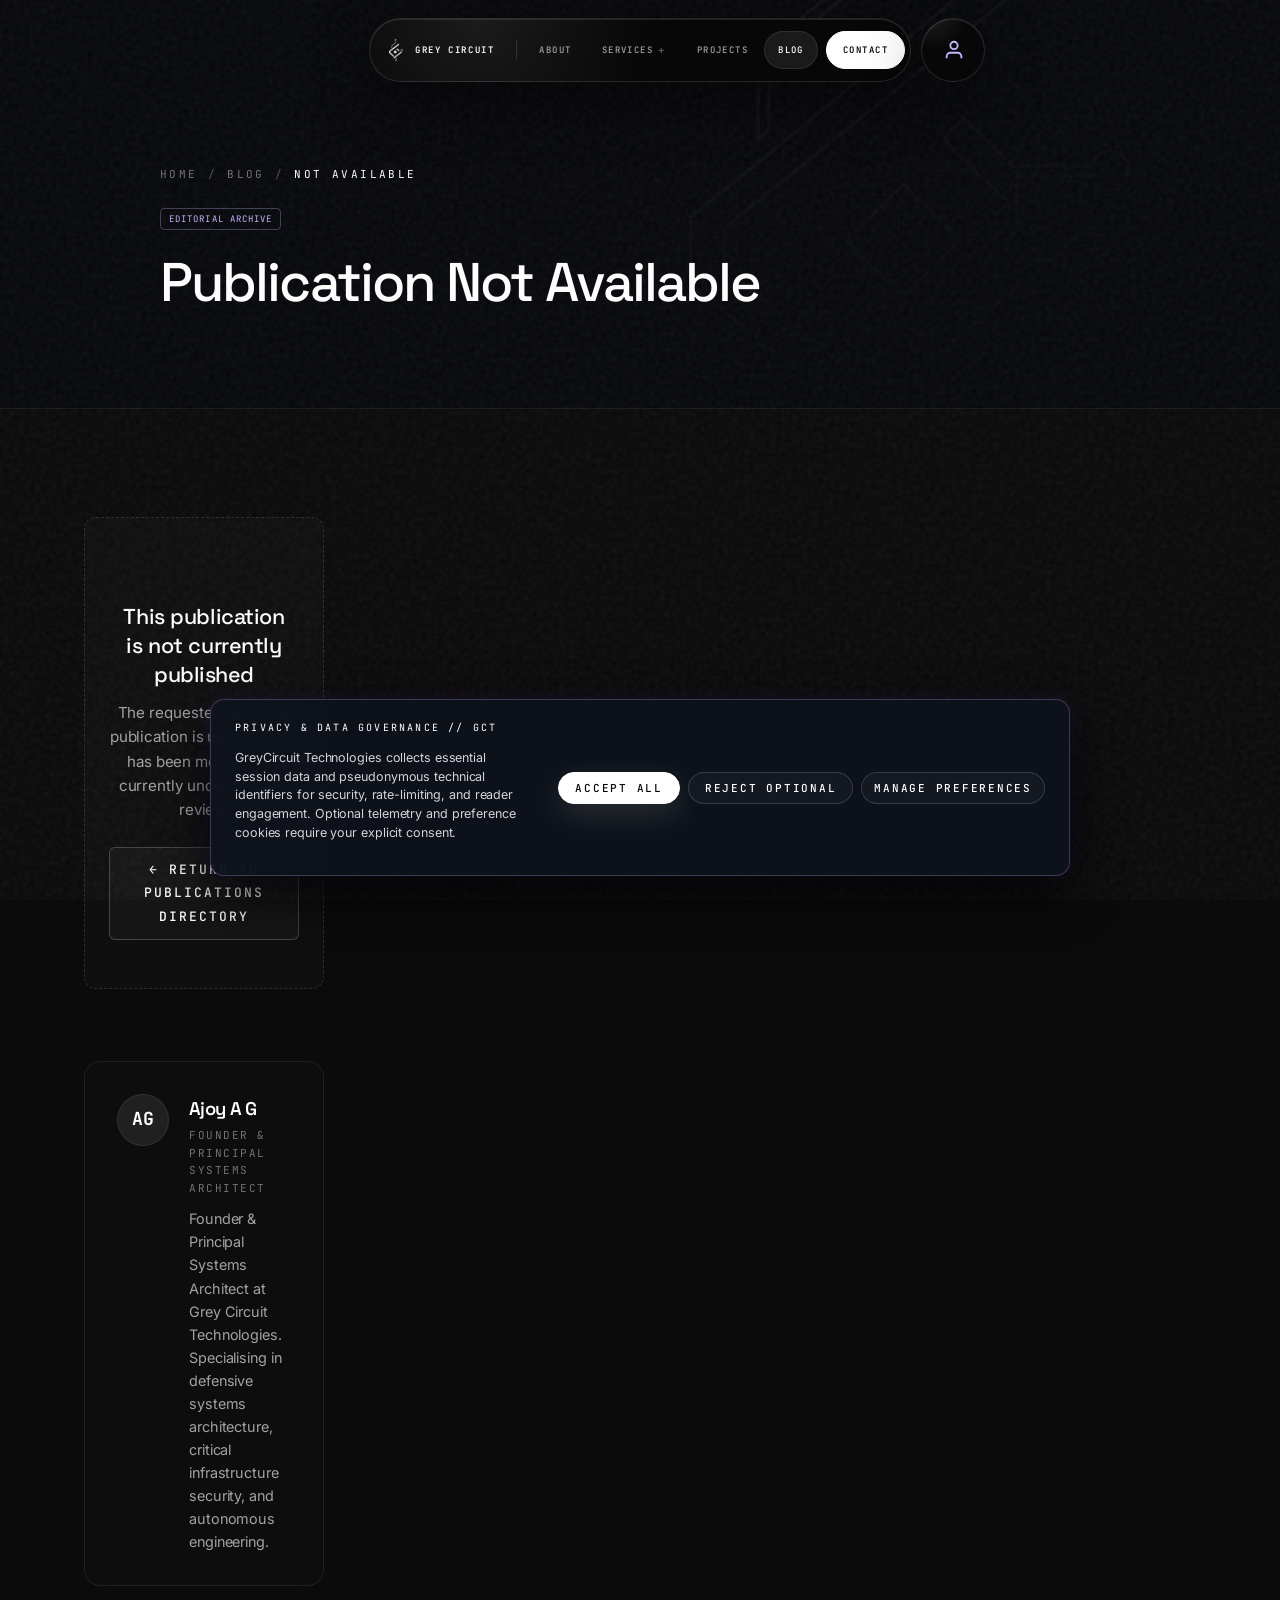
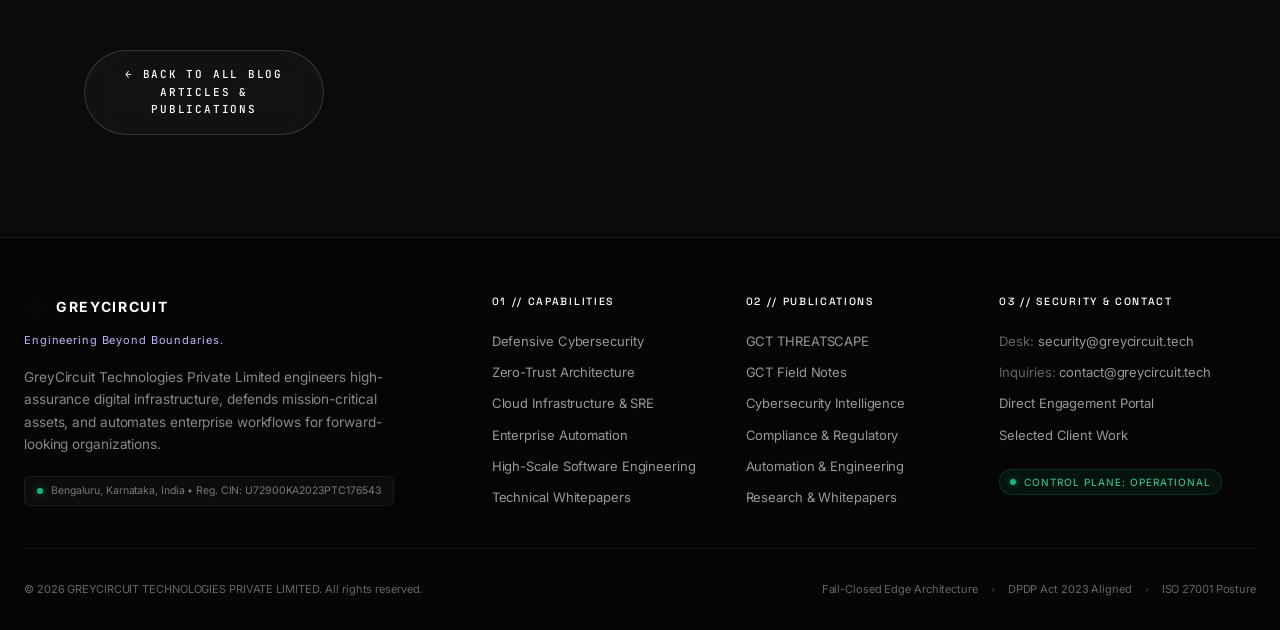
==== commit 7c118177: "feat(blog): implement authenticated comment likes v2" ====
--- a/article.html
+++ b/article.html
@@ -2839,7 +2839,7 @@
             });
           });
 
-          // Comment and reply like buttons
+          // Comment and reply like buttons (v2 Authenticated Architecture)
           commentList?.querySelectorAll('.comment-like-btn').forEach(btn => {
             btn.addEventListener('click', async () => {
               const cid = btn.getAttribute('data-comment-id');
@@ -2847,18 +2847,6 @@
               let curCount = parseInt(countEl?.textContent || '0', 10);
               const isLiked = localStorage.getItem(`gct_clike_${cid}`) === '1';
 
-              let fp = localStorage.getItem('gct_user_fp');
-              if (!fp || fp.length < 16) {
-                fp = 'gct_fp_' + (typeof crypto !== 'undefined' && crypto.randomUUID ? crypto.randomUUID().replace(/-/g, '') : Math.random().toString(36).substring(2) + Date.now().toString(36));
-                localStorage.setItem('gct_user_fp', fp);
-              }
-
-              let secret = localStorage.getItem(`gct_csec_${cid}`);
-              if (!secret || secret.length < 16) {
-                secret = 'gct_sec_' + (typeof crypto !== 'undefined' && crypto.randomUUID ? crypto.randomUUID().replace(/-/g, '') : Math.random().toString(36).substring(2) + Date.now().toString(36));
-                localStorage.setItem(`gct_csec_${cid}`, secret);
-              }
-
               btn.disabled = true;
 
               try {
@@ -2869,8 +2857,22 @@
                   throw new Error('Supabase database endpoint is not configured.');
                 }
 
-                const authHeader = `Bearer ${window.GCTReader?.session?.access_token || cfg.anonKey}`;
-                const res = await fetch(`${cfg.supabaseUrl}/rest/v1/rpc/${rpcEndpoint}`, {
+                // Ensure an authenticated session exists (anonymous or permanent)
+                let session = window.GCTReader?.session;
+                if (!session?.access_token && typeof window.GCTReader?.ensureAuthenticatedSession === 'function') {
+                  session = await window.GCTReader.ensureAuthenticatedSession();
+                }
+
+                if (!session?.access_token) {
+                  if (typeof window.GCTReader?.showToast === 'function') {
+                    window.GCTReader.showToast('Unable to establish secure reader session. Please refresh the page.', 'error');
+                  }
+                  btn.disabled = false;
+                  return;
+                }
+
+                let authHeader = `Bearer ${session.access_token}`;
+                let res = await fetch(`${cfg.supabaseUrl}/rest/v1/rpc/${rpcEndpoint}`, {
                   method: 'POST',
                   headers: {
                     apikey: cfg.anonKey,
@@ -2878,11 +2880,29 @@
                     'Content-Type': 'application/json'
                   },
                   body: JSON.stringify({
-                    p_comment_id: cid,
-                    p_client_hash: fp,
-                    p_secret: secret
+                    p_comment_id: cid
                   })
-                }).catch(() => null);
+                });
+
+                // Handle session expiration / 401 retry
+                if (res && res.status === 401 && typeof window.GCTReader?.ensureAuthenticatedSession === 'function') {
+                  console.log('[GCT Likes] 401 received, attempting session refresh and retry...');
+                  session = await window.GCTReader.ensureAuthenticatedSession();
+                  if (session?.access_token) {
+                    authHeader = `Bearer ${session.access_token}`;
+                    res = await fetch(`${cfg.supabaseUrl}/rest/v1/rpc/${rpcEndpoint}`, {
+                      method: 'POST',
+                      headers: {
+                        apikey: cfg.anonKey,
+                        Authorization: authHeader,
+                        'Content-Type': 'application/json'
+                      },
+                      body: JSON.stringify({
+                        p_comment_id: cid
+                      })
+                    });
+                  }
+                }
 
                 let updatedSuccessfully = false;
 
@@ -2891,6 +2911,18 @@
                   if (rpcData && rpcData.success && typeof rpcData.count === 'number') {
                     curCount = rpcData.count;
                     updatedSuccessfully = true;
+                  } else if (rpcData && !rpcData.success && rpcData.error) {
+                    console.warn('[GCT Blog] Like operation rejected:', rpcData.error);
+                    if (typeof window.GCTReader?.showToast === 'function') {
+                      window.GCTReader.showToast(rpcData.error, 'warning');
+                    }
+                  }
+                } else if (res) {
+                  const errData = await res.json().catch(() => null);
+                  const msg = errData?.message || (res.status === 404 ? 'Comment like service is temporarily offline.' : 'Unable to register like. Please try again.');
+                  console.warn(`[GCT Blog] Like toggle HTTP ${res.status}:`, msg);
+                  if (typeof window.GCTReader?.showToast === 'function') {
+                    window.GCTReader.showToast(msg, 'warning');
                   }
                 }
 
@@ -2913,12 +2945,6 @@
                     return false;
                   }
                   syncTreeNodeCount(allApprovedComments, cid, curCount);
-                } else {
-                  // Backend rejected or RPC not migrated - do NOT falsify database state!
-                  console.warn(`[GCT Blog] Comment like toggle rejected by backend (HTTP ${res ? res.status : 'network'}).`);
-                  if (typeof window.GCTReader?.showToast === 'function') {
-                    window.GCTReader.showToast(res && res.status === 404 ? 'Comment like service is temporarily offline.' : 'Unable to register like. Please try again.', 'info');
-                  }
                 }
               } catch (err) {
                 console.warn('[GCT Blog] Comment like toggle warning:', err);
